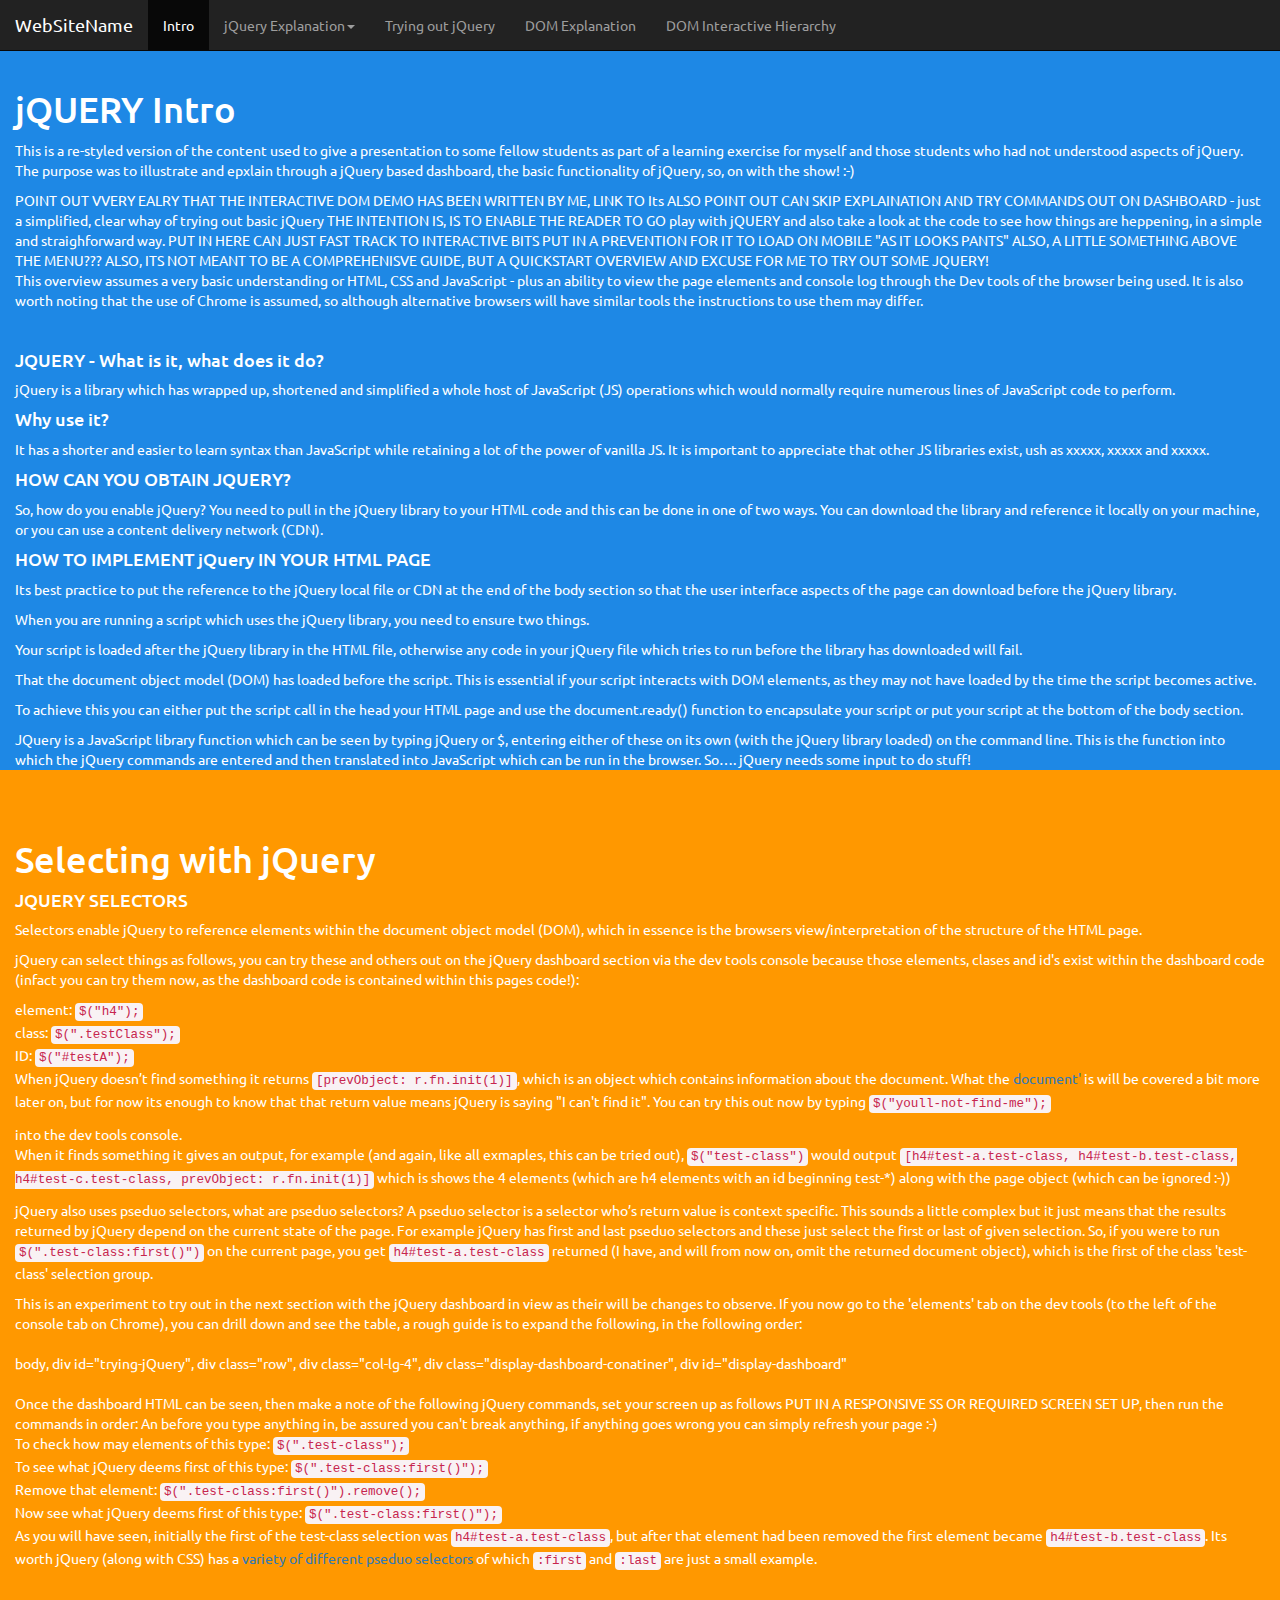
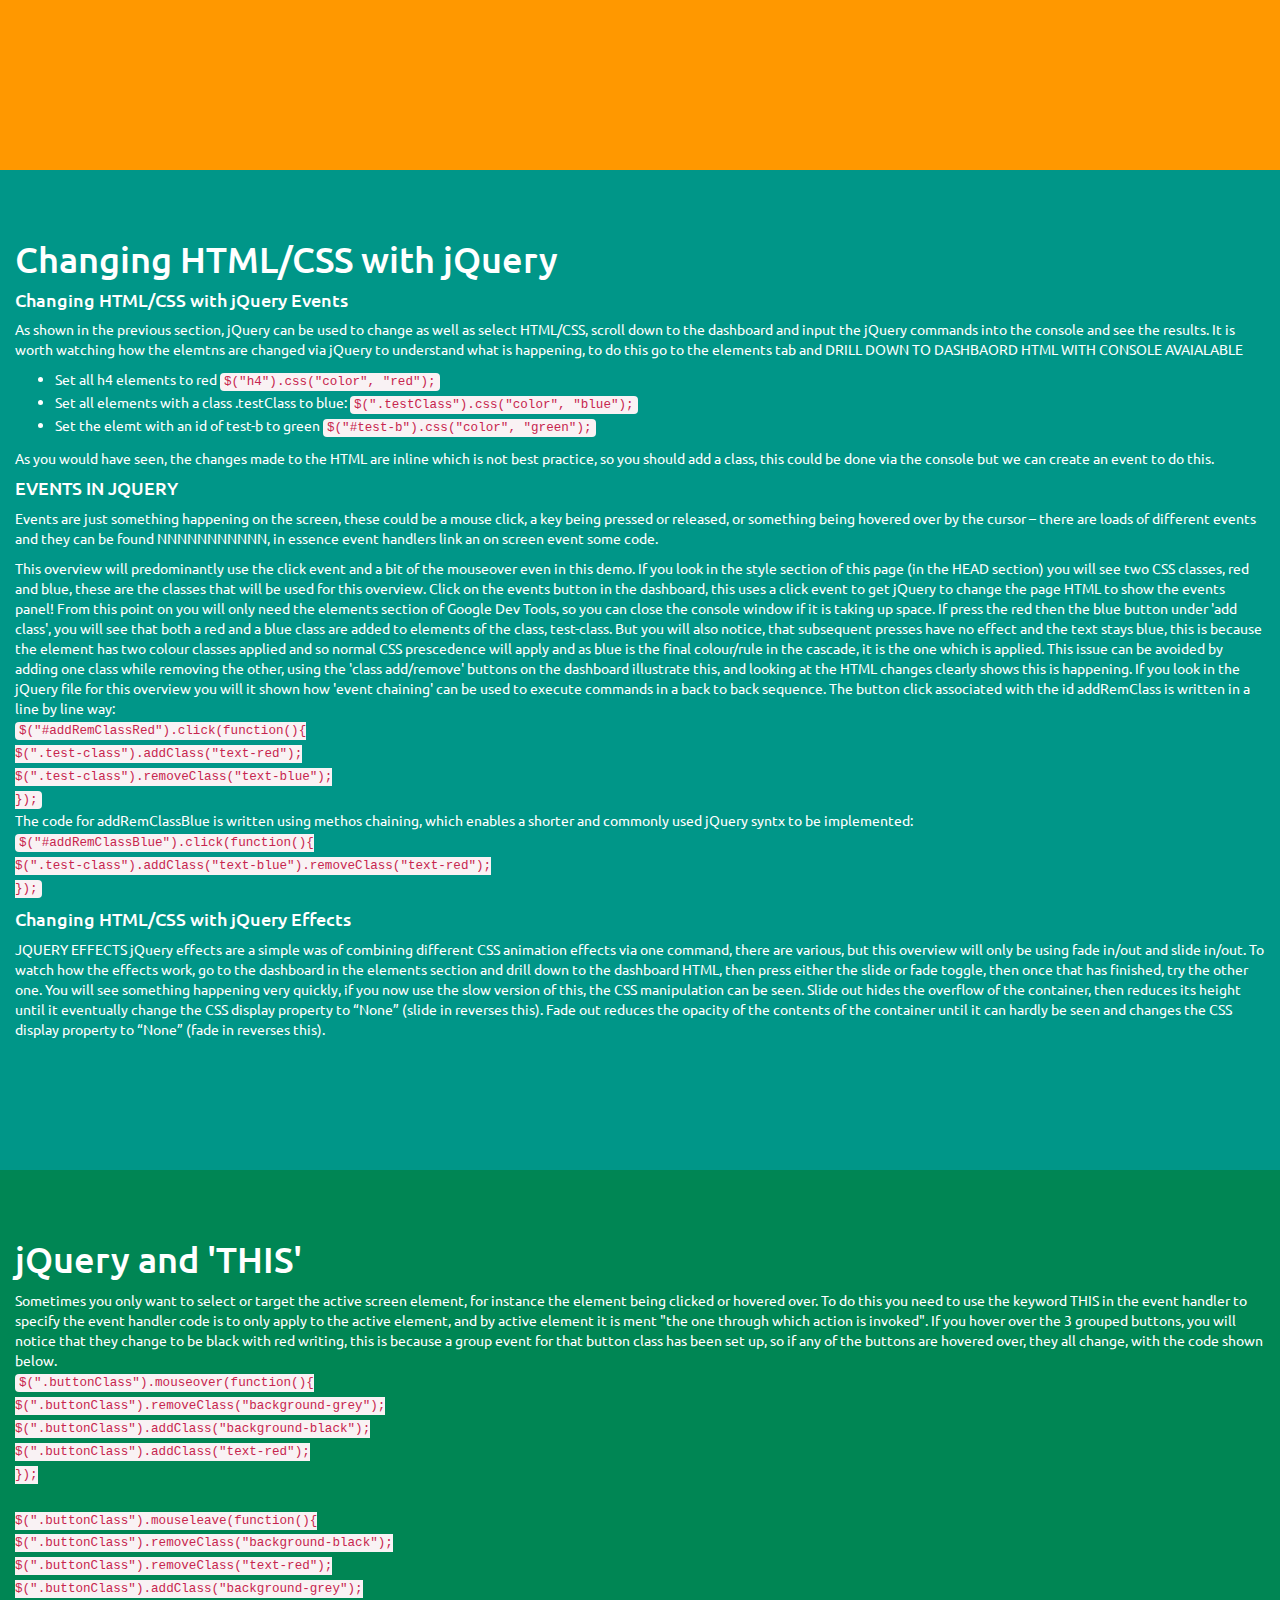
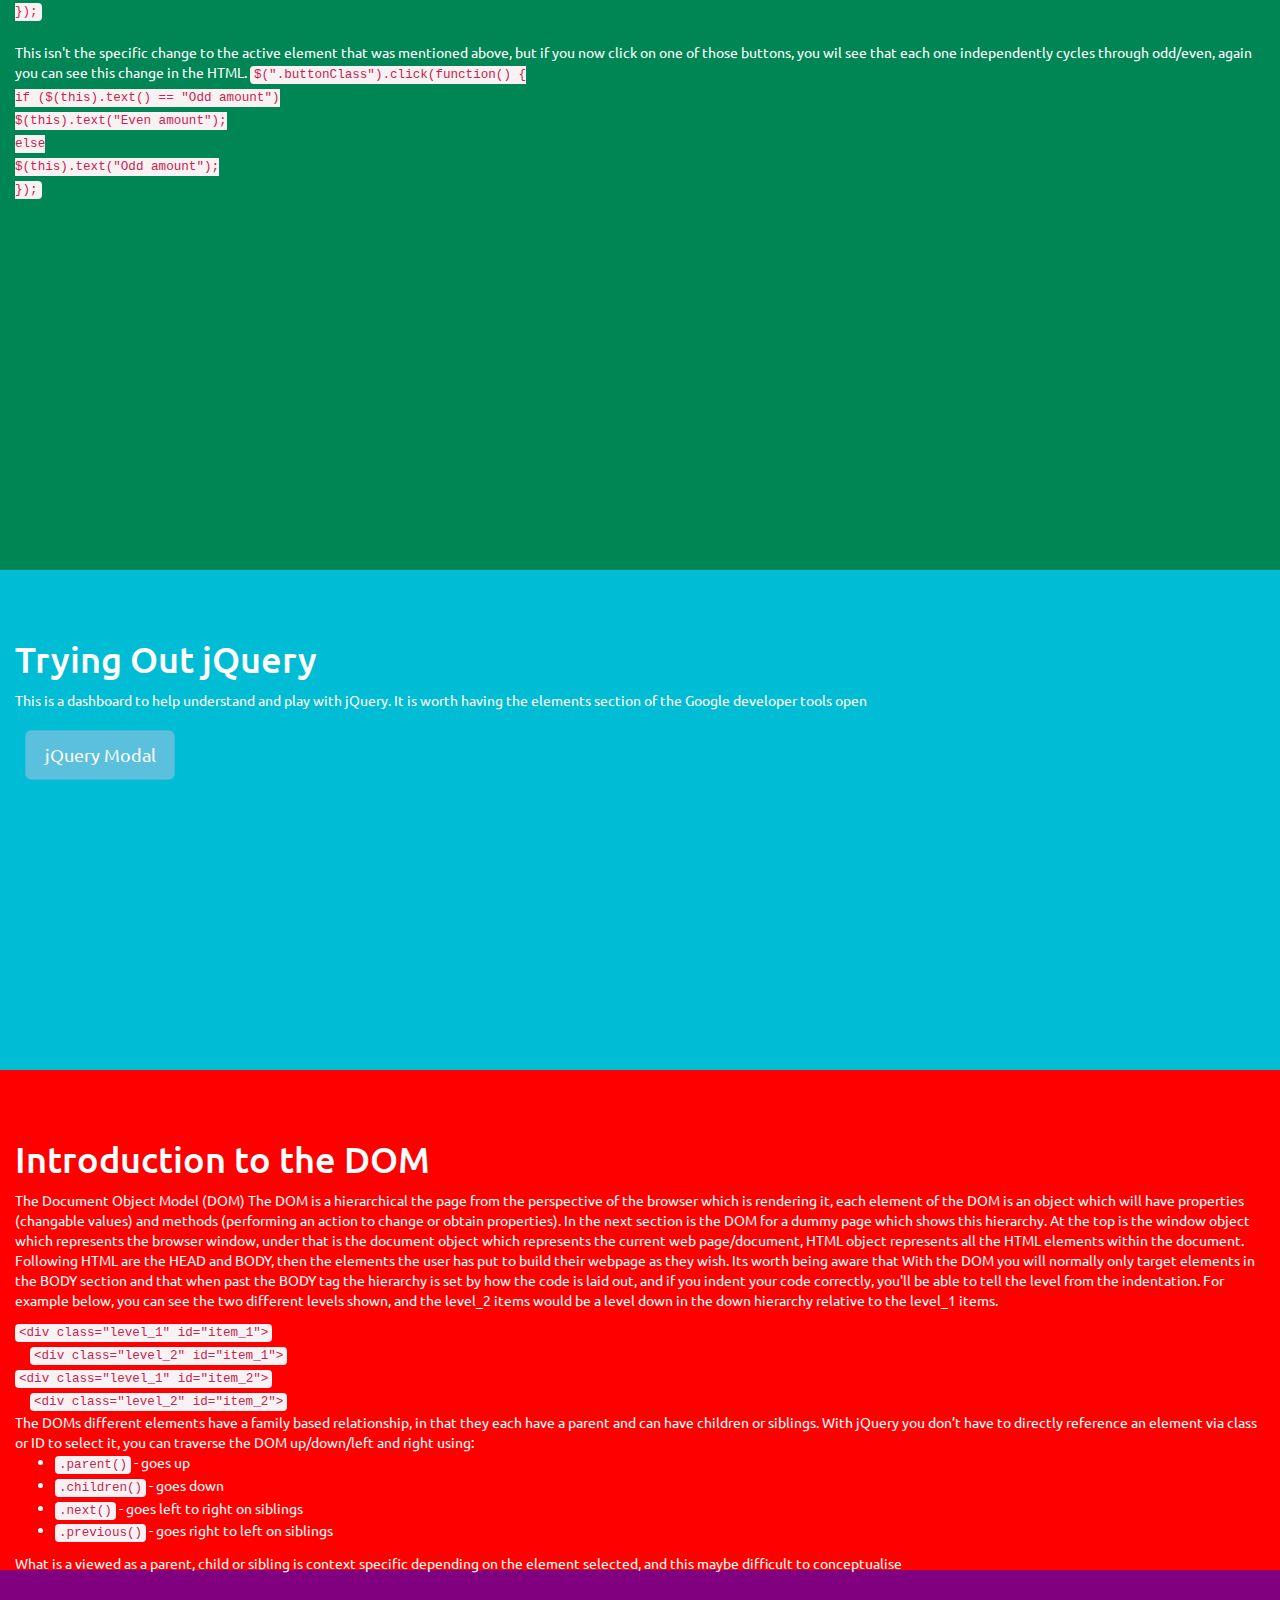
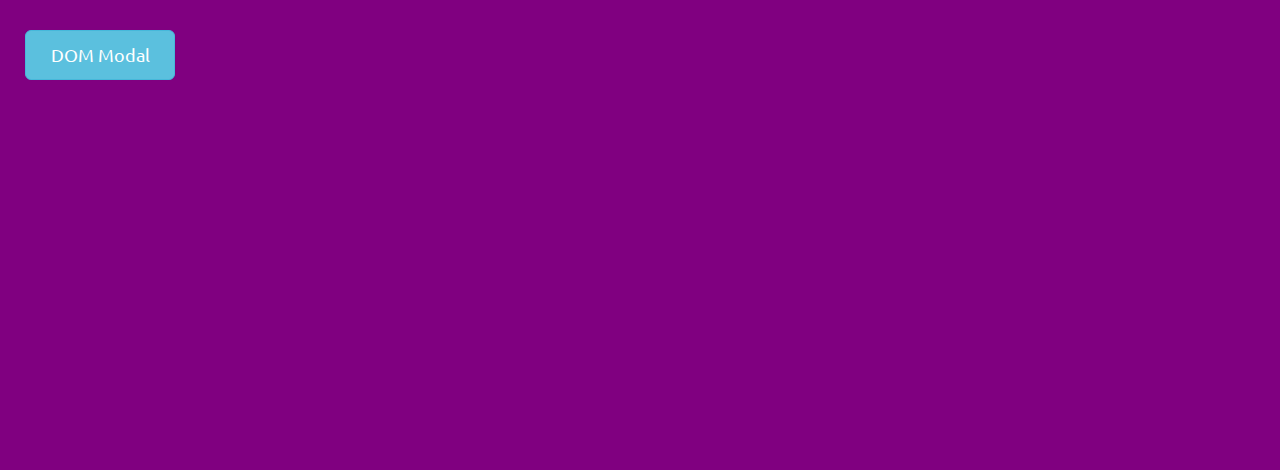
==== jQuery_Overview.html @ 40bb0d5d "first commit" ====
<!DOCTYPE html>
<html lang="en">

<head>
    <title>jQuery Intro</title>
    <meta charset="utf-8">
    <meta name="viewport" content="width=device-width, initial-scale=1">
    <link rel="stylesheet" href="https://maxcdn.bootstrapcdn.com/bootstrap/3.3.7/css/bootstrap.min.css">
    <script src="https://ajax.googleapis.com/ajax/libs/jquery/3.2.1/jquery.min.js"></script>
    <script src="https://maxcdn.bootstrapcdn.com/bootstrap/3.3.7/js/bootstrap.min.js"></script>
    <link href="https://fonts.googleapis.com/css?family=Ubuntu" rel="stylesheet">
    <link rel='stylesheet' type='text/css' href="css/myCSS.css">
    <style>
    body {
        position: relative;
        font-family: 'Ubuntu', sans-serif;
    }



    #intro-jQuery {
        padding-top: 50px;
        height: 750px;
        color: #fff;
        background-color: #1E88E5;
    }

    #using-jQuery {
        padding-top: 50px;
        height: 1500px;
        color: #fff;
        background-color: #673ab7;
    }

    #selecting-jQuery {
        padding-top: 50px;
        height: 1000px;
        color: #fff;
        background-color: #ff9800;
    }

    #changing-jQuery {
        padding-top: 50px;
        height: 1000px;
        color: #fff;
        background-color: #009688;
    }


    #this-jQuery {
        padding-top: 50px;
        height: 1000px;
        color: #fff;
        background-color: #008654;
    }

    #trying-jQuery {
        padding-top: 50px;
        height: 500px;
        color: #fff;
        background-color: #00bcd4;
    }


    #intro-DOM {
        padding-top: 50px;
        height: 500px;
        color: #fff;
        background-color: red;
    }


    #trying-DOM {
        padding-top: 50px;
        height: 500px;
        color: #fff;
        background-color: purple;
    }

    .text-red {
        color: rgb(255, 0, 0);
    }

    .text-blue {
        color: rgb(24, 30, 231);
    }
    </style>
</head>
/* THE HEIGHT SIZES NEED TO BE MADE RESPONSIVE FOR IT TO BE USEABLE ON MOBILE */ /* Just put in a decent value for each screen size and get it to load with that value */

<body data-spy="scroll" data-target=".navbar" data-offset="50">
    <nav class="navbar navbar-inverse navbar-fixed-top">
        <div class="container-fluid">
            <div class="navbar-header">
                <button type="button" class="navbar-toggle" data-toggle="collapse" data-target="#myNavbar">
                    <span class="icon-bar"></span>
                    <span class="icon-bar"></span>
                    <span class="icon-bar"></span>
                </button>
                <a class="navbar-brand" href="#">WebSiteName</a>
            </div>
            <div>
                <div class="collapse navbar-collapse" id="myNavbar">
                    <ul class="nav navbar-nav">
                        <li><a href="#intro-jQuery">Intro</a></li>
                        <li class="dropdown"><a class="dropdown-toggle" data-toggle="dropdown" href="#">jQuery Explanation<span class="caret"></span></a>
                            <ul class="dropdown-menu">
                                <li><a href="#selecting-jQuery">Selecting with jQuery</a></li>
                                <li><a href="#changing-jQuery">Changing HTML/CSS with jQuery</a></li>
                                <li><a href="#this-jQuery">jQuery and THIS</a></li>
                            </ul>
                            <li><a href="#trying-jQuery">Trying out jQuery</a></li>
                            <li><a href="#intro-DOM">DOM Explanation</a></li>
                            <li><a href="#trying-DOM">DOM Interactive Hierarchy</a></li>
                        </li>
                    </ul>
                </div>
            </div>
        </div>
    </nav>
    <div id="intro-jQuery" class="container-fluid">
        <h1>jQUERY Intro</h1>
        <p>This is a re-styled version of the content used to give a presentation to some fellow students as part of a learning exercise for myself and those students who had not understood aspects of jQuery. The purpose was to illustrate and epxlain through a jQuery based dashboard, the basic functionality of jQuery, so, on with the show! :-)</p>
        POINT OUT VVERY EALRY THAT THE INTERACTIVE DOM DEMO HAS BEEN WRITTEN BY ME, LINK TO Its ALSO POINT OUT CAN SKIP EXPLAINATION AND TRY COMMANDS OUT ON DASHBOARD - just a simplified, clear whay of trying out basic jQuery THE INTENTION IS, IS TO ENABLE THE READER TO GO play with jQUERY and also take a look at the code to see how things are heppening, in a simple and straighforward way. PUT IN HERE CAN JUST FAST TRACK TO INTERACTIVE BITS PUT IN A PREVENTION FOR IT TO LOAD ON MOBILE "AS IT LOOKS PANTS" ALSO, A LITTLE SOMETHING ABOVE THE MENU??? ALSO, ITS NOT MEANT TO BE A COMPREHENISVE GUIDE, BUT A QUICKSTART OVERVIEW AND EXCUSE FOR ME TO TRY OUT SOME JQUERY!
        <p>This overview assumes a very basic understanding or HTML, CSS and JavaScript - plus an ability to view the page elements and console log through the Dev tools of the browser being used. It is also worth noting that the use of Chrome is assumed, so although alternative browsers will have similar tools the instructions to use them may differ.</p>
        <br>
        <h4>JQUERY - What is it, what does it do?</h4>
        <p>jQuery is a library which has wrapped up, shortened and simplified a whole host of JavaScript (JS) operations which would normally require numerous lines of JavaScript code to perform.</p>
        <h4>Why use it?</h4>
        <p>It has a shorter and easier to learn syntax than JavaScript while retaining a lot of the power of vanilla JS. It is important to appreciate that other JS libraries exist, ush as xxxxx, xxxxx and xxxxx.</p>
        <h4>HOW CAN YOU OBTAIN JQUERY?</h4>
        <p>So, how do you enable jQuery? You need to pull in the jQuery library to your HTML code and this can be done in one of two ways. You can download the library and reference it locally on your machine, or you can use a content delivery network (CDN).</p>
        <h4>HOW TO IMPLEMENT jQuery IN YOUR HTML PAGE</h4>
        <p>Its best practice to put the reference to the jQuery local file or CDN at the end of the body section so that the user interface aspects of the page can download before the jQuery library.</p>
        <p>When you are running a script which uses the jQuery library, you need to ensure two things.</p>
        <p>Your script is loaded after the jQuery library in the HTML file, otherwise any code in your jQuery file which tries to run before the library has downloaded will fail.</p>
        <p>That the document object model (DOM) has loaded before the script. This is essential if your script interacts with DOM elements, as they may not have loaded by the time the script becomes active.</p>
        <p>To achieve this you can either put the script call in the head your HTML page and use the document.ready() function to encapsulate your script or put your script at the bottom of the body section.</p>
        <p>JQuery is a JavaScript library function which can be seen by typing jQuery or $, entering either of these on its own (with the jQuery library loaded) on the command line. This is the function into which the jQuery commands are entered and then translated into JavaScript which can be run in the browser. So…. jQuery needs some input to do stuff! </p>
    </div>
    <div id="selecting-jQuery" class="container-fluid">
        <h1>Selecting with jQuery</h1>
        <h4>JQUERY SELECTORS</h4>
        <p>Selectors enable jQuery to reference elements within the document object model (DOM), which in essence is the browsers view/interpretation of the structure of the HTML page.</p>
        <p>jQuery can select things as follows, you can try these and others out on the jQuery dashboard section via the dev tools console because those elements, clases and id's exist within the dashboard code (infact you can try them now, as the dashboard code is contained within this pages code!):</p>
        element: <code> $("h4");</code>
        <br> class: <code> $(".testClass"); </code>
        <br> ID: <code> $("#testA");</code>
        <p>When jQuery doesn’t find something it returns <code>[prevObject: r.fn.init(1)]</code>, which is an object which contains information about the document. What the <a href="https://www.w3schools.com/jsref/dom_obj_document.asp">document'</a> is will be covered a bit more later on, but for now its enough to know that that return value means jQuery is saying "I can't find it". You can try this out now by typing <code>$("youll-not-find-me");</code></p> into the dev tools console.
        <p>When it finds something it gives an output, for example (and again, like all exmaples, this can be tried out), <code>$("test-class")</code> would output <code>[h4#test-a.test-class, h4#test-b.test-class, h4#test-c.test-class, prevObject: r.fn.init(1)]</code> which is shows the 4 elements (which are h4 elements with an id beginning test-*) along with the page object (which can be ignored :-)) </p>
        <p>jQuery also uses pseduo selectors, what are pseduo selectors? A pseduo selector is a selector who’s return value is context specific. This sounds a little complex but it just means that the results returned by jQuery depend on the current state of the page. For example jQuery has first and last pseduo selectors and these just select the first or last of given selection. So, if you were to run <code>$(".test-class:first()")</code> on the current page, you get <code>h4#test-a.test-class</code> returned (I have, and will from now on, omit the returned document object), which is the first of the class 'test-class' selection group.</p>
        <p> This is an experiment to try out in the next section with the jQuery dashboard in view as their will be changes to observe. If you now go to the 'elements' tab on the dev tools (to the left of the console tab on Chrome), you can drill down and see the table, a rough guide is to expand the following, in the following order:
            <br>
            <br> body, div id="trying-jQuery", div class="row", div class="col-lg-4", div class="display-dashboard-conatiner", div id="display-dashboard"
            <br>
            <br> Once the dashboard HTML can be seen, then make a note of the following jQuery commands, set your screen up as follows PUT IN A RESPONSIVE SS OR REQUIRED SCREEN SET UP, then run the commands in order: An before you type anything in, be assured you can't break anything, if anything goes wrong you can simply refresh your page :-)
            <br> To check how may elements of this type: <code> $(".test-class");</code>
            <br> To see what jQuery deems first of this type: <code> $(".test-class:first()");</code>
            <br> Remove that element: <code> $(".test-class:first()").remove();</code>
            <br> Now see what jQuery deems first of this type: <code> $(".test-class:first()");</code>
            <br> As you will have seen, initially the first of the test-class selection was <code>h4#test-a.test-class</code>, but after that element had been removed the first element became <code>h4#test-b.test-class</code>. Its worth jQuery (along with CSS) has a <a href="https://css-tricks.com/pseudo-class-selectors/" target="_blank">variety of different pseduo selectors</a> of which <code>:first</code> and <code>:last</code> are just a small example.
        </p>
    </div>
    <div id="changing-jQuery" class="container-fluid">
        <h1>Changing HTML/CSS with jQuery</h1>
        <h4>Changing HTML/CSS with jQuery Events</h4>
        <p>As shown in the previous section, jQuery can be used to change as well as select HTML/CSS, scroll down to the dashboard and input the jQuery commands into the console and see the results. It is worth watching how the elemtns are changed via jQuery to understand what is happening, to do this go to the elements tab and DRILL DOWN TO DASHBAORD HTML WITH CONSOLE AVAIALABLE
            <br>
            <ul>
                <li>Set all h4 elements to red <code>$("h4").css("color", "red");</code></li>
                <li>Set all elements with a class .testClass to blue: <code>$(".testClass").css("color", "blue");</code></li>
                <li>Set the elemt with an id of test-b to green <code>$("#test-b").css("color", "green"); </code></li>
            </ul>
            <p>As you would have seen, the changes made to the HTML are inline which is not best practice, so you should add a class, this could be done via the console but we can create an event to do this.</p>
            <h4>EVENTS IN JQUERY</h4>
            <P>Events are just something happening on the screen, these could be a mouse click, a key being pressed or released, or something being hovered over by the cursor – there are loads of different events and they can be found NNNNNNNNNNN, in essence event handlers link an on screen event some code.</P>
            <p>This overview will predominantly use the click event and a bit of the mouseover even in this demo. If you look in the style section of this page (in the HEAD section) you will see two CSS classes, red and blue, these are the classes that will be used for this overview. Click on the events button in the dashboard, this uses a click event to get jQuery to change the page HTML to show the events panel! From this point on you will only need the elements section of Google Dev Tools, so you can close the console window if it is taking up space. If press the red then the blue button under 'add class', you will see that both a red and a blue class are added to elements of the class, test-class. But you will also notice, that subsequent presses have no effect and the text stays blue, this is because the element has two colour classes applied and so normal CSS prescedence will apply and as blue is the final colour/rule in the cascade, it is the one which is applied. This issue can be avoided by adding one class while removing the other, using the 'class add/remove' buttons on the dashboard illustrate this, and looking at the HTML changes clearly shows this is happening. If you look in the jQuery file for this overview you will it shown how 'event chaining' can be used to execute commands in a back to back sequence. The button click associated with the id addRemClass is written in a line by line way:
                <br>
                <code>$("#addRemClassRed").click(function(){<br>
     $(".test-class").addClass("text-red");<br>
     $(".test-class").removeClass("text-blue");<br>
  });</code>
                <br> The code for addRemClassBlue is written using methos chaining, which enables a shorter and commonly used jQuery syntx to be implemented:
                <br>
                <code>$("#addRemClassBlue").click(function(){<br>
     $(".test-class").addClass("text-blue").removeClass("text-red");<br>
  });</code>
                <br>
            </p>
            <h4>Changing HTML/CSS with jQuery Effects</h4>
            <p>JQUERY EFFECTS jQuery effects are a simple was of combining different CSS animation effects via one command, there are various, but this overview will only be using fade in/out and slide in/out. To watch how the effects work, go to the dashboard in the elements section and drill down to the dashboard HTML, then press either the slide or fade toggle, then once that has finished, try the other one. You will see something happening very quickly, if you now use the slow version of this, the CSS manipulation can be seen. Slide out hides the overflow of the container, then reduces its height until it eventually change the CSS display property to “None” (slide in reverses this). Fade out reduces the opacity of the contents of the container until it can hardly be seen and changes the CSS display property to “None” (fade in reverses this). </p>
    </div>
    <div id="this-jQuery" class="container-fluid">
        <h1>jQuery and 'THIS'</h1> Sometimes you only want to select or target the active screen element, for instance the element being clicked or hovered over. To do this you need to use the keyword THIS in the event handler to specify the event handler code is to only apply to the active element, and by active element it is ment "the one through which action is invoked". If you hover over the 3 grouped buttons, you will notice that they change to be black with red writing, this is because a group event for that button class has been set up, so if any of the buttons are hovered over, they all change, with the code shown below.
        <br>
        <code>  $(".buttonClass").mouseover(function(){<br>
    $(".buttonClass").removeClass("background-grey");<br>
    $(".buttonClass").addClass("background-black");<br>
    $(".buttonClass").addClass("text-red"); <br>
  });<br>
<br>
  $(".buttonClass").mouseleave(function(){<br>
    $(".buttonClass").removeClass("background-black");<br>
    $(".buttonClass").removeClass("text-red");<br>
    $(".buttonClass").addClass("background-grey");<br>
  });<br>
</code>
        <br> This isn't the specific change to the active element that was mentioned above, but if you now click on one of those buttons, you wil see that each one independently cycles through odd/even, again you can see this change in the HTML.
        <code> $(".buttonClass").click(function() { <br>
    if ($(this).text() == "Odd amount")<br>
        $(this).text("Even amount");<br>
      else<br>
      $(this).text("Odd amount");<br>
  });</code>
        <br>
    </div>
    <div id="trying-jQuery" class="container-fluid">
        <h1>Trying Out jQuery</h1>
        <p>This is a dashboard to help understand and play with jQuery. It is worth having the elements section of the Google developer tools open </p>
        <!-- Trigger the modal with a button -->
        <button type="button" class="btn btn-info btn-lg" data-toggle="modal" data-target="#jQuery-modal">jQuery Modal</button>
        <!-- Modal -->
        <div id="jQuery-modal" class="modal fade" role="dialog">
            <div class="modal-dialog">
                <!-- Modal content-->
                <div class="modal-content">
                    <div class="modal-header">
                        <button type="button-sm" class="close" data-dismiss="modal">CLOSE</button>
                        <h2 class="modal-title .text-center">jQuery Dashboard</h2>
                    </div>
                    <div class="modal-body">
                        <div>
                            <div class="display-dashboard-container .text-center">
                                <h1>CSS Manipulation</h1>
                                <div id="display-dashboard">
                                    <h4 id="test-a" class="test-class"> I'm ID #test-a the Class test-class</h4>
                                    <h4 id="test-b" class="test-class"> I'm ID #test-b the Class test-class</h4>
                                    <h4 id="test-c" class="test-class"> I'm ID #test-c the Class test-class</h4>
                                    <h4 id="test-d" class="non-test-class"> I'm ID #test-d in Class non-test-class</h4>
                                </div>
                            </div>
                            <div class="events-dashboard-container hideEvents">
                                <h1>Event Based CSS Manipulation</h1>
                                <div class="event-panal">
                                    <p>Class Add:</p>
                                    <button id="addClassRed" class="small-button" type="button">Red</button>
                                    <button id="addClassBlue" class="small-button" type="button">Blue</button>
                                    <p>Class Add/Remove:</p>
                                    <button id="addRemClassRed" class="small-button" type="button">Red</button>
                                    <button id="addRemClassBlue" class="small-button" type="button">Blue</button>
                                </div>
                                <div class="event-panal">
                                    <p>Slide/Fade Toggles:</p>
                                    <button id="slideToggleButton" class="small-button">Slide</button>
                                    <button id="fadeToggleButton" class="small-button">Fade</button>
                                    <p>Slide/Fade Toggles SLOW:</p>
                                    <button id="slideToggleButtonSS" class="small-button">Slide</button>
                                    <button id="fadeToggleButtonSS" class="small-button">Fade</button>
                                </div>
                                <div class="event-panal">
                                    <button class="buttonClass" type="button">Button 1</button>
                                    <button class="buttonClass" type="button">Button 2</button>
                                    <button class="buttonClass" type="button">Button 3</button>
                                </div>
                            </div>
                        </div>
                    </div>
                </div>
                <div class="modal-footer">
                    <button type="button" class="btn btn-default" data-dismiss="modal">Close</button>
                </div>
            </div>
        </div>
    </div>
    <div id="intro-DOM" class="container-fluid">
        <h1>Introduction to the DOM</h1>
        <p>The Document Object Model (DOM) The DOM is a hierarchical the page from the perspective of the browser which is rendering it, each element of the DOM is an object which will have properties (changable values) and methods (performing an action to change or obtain properties). In the next section is the DOM for a dummy page which shows this hierarchy. At the top is the window object which represents the browser window, under that is the document object which represents the current web page/document, HTML object represents all the HTML elements within the document. Following HTML are the HEAD and BODY, then the elements the user has put to build their webpage as they wish. Its worth being aware that With the DOM you will normally only target elements in the BODY section and that when past the BODY tag the hierarchy is set by how the code is laid out, and if you indent your code correctly, you'll be able to tell the level from the indentation. For example below, you can see the two different levels shown, and the level_2 items would be a level down in the down hierarchy relative to the level_1 items.</p>
        <code>&ltdiv class="level_1" id="item_1"&gt</code>
        <br> &nbsp&nbsp&nbsp&nbsp
        <code>&ltdiv class="level_2" id="item_1"&gt</code>
        <br>
        <code>&ltdiv class="level_1" id="item_2"&gt</code>
        <br> &nbsp&nbsp&nbsp&nbsp
        <code>&ltdiv class="level_2" id="item_2"&gt</code>
        <br> The DOMs different elements have a family based relationship, in that they each have a parent and can have children or siblings. With jQuery you don’t have to directly reference an element via class or ID to select it, you can traverse the DOM up/down/left and right using:
        <br>
        <ul>
            <li><code>.parent()</code> - goes up</li>
            <li><code>.children()</code> - goes down</li>
            <li><code>.next()</code> - goes left to right on siblings</li>
            <li><code>.previous()</code> - goes right to left on siblings</li>
        </ul>
        What is a viewed as a parent, child or sibling is context specific depending on the element selected, and this maybe difficult to conceptualise
    </div>
    <div id="trying-DOM" class="container-fluid">
        <!-- Trigger the modal with a button -->
        <button type="button" class="btn btn-info btn-lg" data-toggle="modal" data-target="#dom-modal">DOM Modal</button>
        <!-- Modal -->
        <div id="dom-modal" class="modal fade" role="dialog">
            <div class="modal-dialog">
                <!-- Modal content-->
                <div class="modal-content">
                    <div class="modal-header">
                        <button type="button-sm" class="close" data-dismiss="modal">CLOSE(X)</button>
                        <h2 class="modal-title .text-center">Introduction to the DOM</h2>
                    </div>
                    <div class="modal-body">
                        <p> What is a viewed as a parent, child or sibling when nagivating the DOM is context specific depending on the element selected.To illustrate this an interactive diagram of a ficticious webpage has been created using jQuery! Click on any element (with the exception of Window, as it has no parent) and the diagram will show the active elements, parent, sibling and direct children.
                        </p>
                        <div class="dom-dashboard hideDOMNav">
                            <div class="dom-container">
                                <svg height="330" width="700">
                                    <!-- First vertical -->
                                    <line x1="320" x2="320" y1="10" y2="125" style="stroke:gray;stroke-width:2" />
                                    <!-- First Row Horizontal Line and Drop Downs -->
                                    <line x1="95" x2="485" y1="125" y2="125" style="stroke:gray;stroke-width:2" />
                                    <line x1="95" x2="95" y1="125" y2="200" style="stroke:gray;stroke-width:2" />
                                    <line x1="485" x2="485" y1="125" y2="210" style="stroke:gray;stroke-width:2" />                                    

                                    <!-- Second Row First Horizontal Line and Drop Downs -->
                                    <line x1="15" x2="180" y1="170" y2="170" style="stroke:gray;stroke-width:2" />                                    
                                    <line x1="15" x2="15" y1="170" y2="180" style="stroke:gray;stroke-width:2" />
                                    <line x1="180" x2="180" y1="170" y2="180" style="stroke:gray;stroke-width:2" />

                                    <!-- Second Row Second Horizontal Line and Drop Downs -->
                                    <line x1="330" x2="610" y1="170" y2="170" style="stroke:gray;stroke-width:2" />                                    
                                    <line x1="330" x2="330" y1="170" y2="210" style="stroke:gray;stroke-width:2" />
                                    <line x1="610" x2="610" y1="170" y2="180" style="stroke:gray;stroke-width:2" />

                                    <!-- Third Row First Horizontal Line and Drop Downs -->
                                    <line x1="285" x2="380" y1="210" y2="210" style="stroke:gray;stroke-width:2" />                                    
                                    <line x1="285" x2="285" y1="210" y2="255" style="stroke:gray;stroke-width:2" />
                                    <line x1="380" x2="380" y1="210" y2="220" style="stroke:gray;stroke-width:2" />

                                    <!-- Third Row Second Horizontal Line and Drop Downs -->
                                    <line x1="440" x2="530" y1="210" y2="210" style="stroke:gray;stroke-width:2" />                                    
                                    <line x1="440" x2="440" y1="210" y2="220" style="stroke:gray;stroke-width:2" />
                                    <line x1="530" x2="530" y1="210" y2="220" style="stroke:gray;stroke-width:2" />

                                    <!-- Forth Row First Horizontal Line and Drop Downs -->
                                    <line x1="240" x2="330" y1="255" y2="255" style="stroke:gray;stroke-width:2" />                                    
                                    <line x1="240" x2="240" y1="255" y2="265" style="stroke:gray;stroke-width:2" />
                                    <line x1="330" x2="330" y1="255" y2="265" style="stroke:gray;stroke-width:2" />

                                </svg>
                                <div id="keyPanel">
                                    <p class="key"> KEY:</p>
                                    <div>
                                        <p class="key" id="activeElement">Selected Element</p>
                                        <p class="key" id="childElement">Direct Children</p>
                                    </div>
                                    <div>
                                        <p class="key" id="parentElement">Parent</p>
                                        <p class="key" id="siblingElement">Sibling</p>
                                    </div>
                                </div>
                                <div class="domHighlightWin restDOM" id="window-tag">Window (Top Level)
                                    <div class="domHighlight restDOM" id="document-tag">Document
                                        <div class="domHighlight restDOM" id="html-tag">HTML
                                            <div class="domHighlight restDOM" id="head-tag">HEAD
                                                <div class="domHighlight restDOM" id="meta-tag">Meta</div>
                                                <div class="domHighlight restDOM" id="css-link1-tag">CSS#1</div>
                                                <div class="domHighlight restDOM" id="css-link2-tag">CSS#2</div>
                                            </div>
                                            <div class="domHighlight restDOM" id="body-tag">BODY
                                                <div class="domHighlight restDOM" id="div1-tag">Div#1
                                                    <div class="domHighlight restDOM" id="div1_1-tag">Div#1.1
                                                        <div class="domHighlight restDOM" id="div1_1-h1-tag">&#60;H1&#62;</div>
                                                        <div class="domHighlight restDOM" id="div1_1-p-tag">&#60;P&#62;</div>
                                                    </div>
                                                    <div class="domHighlight restDOM" id="div1-img-tag">&#60;IMG&#62;
                                                    </div>
                                                </div>
                                                <div class="domHighlight restDOM" id="div2-tag">Div#2
                                                    <div class="domHighlight restDOM" id="div2-h1-tag">&#60;H1&#62;
                                                    </div>
                                                    <div class="domHighlight restDOM" id="div2-img-tag">&#60;IMG&#62;
                                                    </div>
                                                </div>
                                                <div class="domHighlight restDOM" id="body-script-link-tag">Script#1</div>
                                            </div>
                                        </div>
                                    </div>
                                </div>
                            </div>
                        </div>
                    </div>
                </div>
            </div>
        </div>
        <!-- Include jQuery library -->
        <script src="lib/jQuery/jQuery-3.2.1.js"></script>
        <!-- Include my jQuery! -->
        <script type="text/javascript" src="js/myExample.js"></script>
        <script type="text/javascript" src="js/myCustom.js"></script>
</body>

</html>
---- css/myCSS.css ----
/***************************************/
	/* Some hack up, never to be seen CSS! */
	/***************************************/

  		#jQuery-modal .modal-dialog {
    		width: 700px;
    		color: black;
  		}

  		#dom-modal .modal-dialog {
    		width: 700px;
    		height: 350px;
    		color: black;
  		}

		#test{
			margin-top: 20px;
		}

		button{
			border-radius: 5px;
			height: 50px;
			margin: 10px;
			padding: 10px;
			width: 150px;

		}

		#text-box{
			height: 100px;
		}


		button.small-button{
			border-radius: 5px;
			height: 30px;
			margin: 5px;
			padding: 5px;
			width: 70px;

		}

		.display-dashboard-container{
			border: 2px solid black;
			padding: 10px;
			margin: 5px;
			display: inline-block;
		    vertical-align: text-top;
		    text-align: center;
		}
		
		.event-panal{
			box-sizing: border-box;
			border: 2px solid black;
			padding: 10px;
			margin: 5px;
			display: inline-block;
		    vertical-align: text-top;
		    width: 200px;
		}


		.events-dashboard-container{
			border: 2px solid black;
			padding: 10px;
			margin: 5px;
			display: inline-block;
		    vertical-align: text-top;
		    text-align: center;		
		}


		.dom-dashboard{
			padding: 10px;
			margin: 5px;
		    text-align: center;	
		    width: 660px;
		}

		#hideEvents{
			height: 35px;
			width: 80px;			
			left: 525px;
			top: 15px;

		}

		#hideDOMNav{
			height: 35px;
			width: 80px;			
			left: 525px;
			top: 55px;

		}


		.background-black{
			background-color: rgb(0, 0, 0);
		}

		.background-grey{
			background-color: rgb(204, 204, 204);
		}




		.domHighlight{
			display: inline-block;
			background-color: black;
			color: white;
			border-radius: 5px;
			padding: 3px;
			margin-left: 5px;
		}

		.domHighlightWin{
			display: inline-block;
			background-color: black;
			color: white;
			border-radius: 5px;
			padding: 3px;
			margin-left: 5px;	
		}

		.dom-container{
			height: 325px;
		}

		#window-tag{
			position: absolute;
			top: 9em;
			left: 20em;
		}

		#document-tag{
			position: absolute;
			left: 2em;
			top: 2.75em;
		}

		#html-tag{
			position: absolute;
			left: 0.5em;
			top: 2.75em;
		}

		#head-tag{
			position: absolute;
			left: -16.5em;
			top: 3.25em;
		}

		#meta-tag{
			position: absolute;
			left: -6em;
			top: 3em;
		}
		
		#css-link1-tag{
			position: absolute;
			left: -0.6em;
			top: 3em;
		}

		#css-link2-tag{
			position: absolute;
			left: 5.5em;
			top: 3em;
		}

		#body-tag{
			position: absolute;
			left: 11.5em;
			top: 3.25em;
		}

		#div1-tag{
			position: absolute;
			left: -11.5em;
			top: 3em;
		}

		#div1_1-tag{
			position: absolute;
			left: -4em;
			top: 3em;
		}

		#div1_1-h1-tag{
			position: absolute;
			left: -3em;
			top: 3em;
		}

		#div1_1-p-tag{
			position: absolute;
			left: 3.5em;
			top: 3em;
		}


		#div1-img-tag{
			position: absolute;
			left: 3em;
			top: 3em;
		}


		#div2-tag{
			position: absolute;
			left: -0.25em;
			top: 3em;
		}

		#div2-h1-tag{
			position: absolute;
			left: -3.5em;
			top: 3em;
		}

		#div2-img-tag{
			position: absolute;
			left: 2.5em;
			top: 3em;
		}


		#body-script-link-tag{
			position: absolute;
			left: 8em;
			top: 3em;
		}


	
	#activeElement{
		background-color: red;
		color: white;
		border-radius: 5px;
		padding: 3px;
		margin: 3px 3px 3px 3px;	
		/* t r b l */
	}

	#childElement{
		background-color: blue;
		color: white;
		border-radius: 5px;
		padding: 3px;
		margin: 0px 3px 3px 0px;	
	}

	#parentElement{
		background-color: green;
		color: white;
		border-radius: 5px;
		padding: 3px;
		margin: 0px 3px 5px 3px;
	}


	#siblingElement{
		background-color:orange;
		color: white;
		border-radius: 5px;
		padding: 3px;
		margin: 0px 3px 5px 0px;
	}

	.key{
		margin: 0;
		width: 60px;
		font-size: 0.75em;
		font-weight: bold;
		display: inline-block;
	}

	#keyPanel{
		position: relative;
		left: 18em;
		top: -24em;
		border: 2px black solid;
		display: inline-block;
		padding: 5px;
		border-radius: 5px;		
	}

	#domNavPanelCont{
		border: 2px black solid;
		background-color: white;
	}
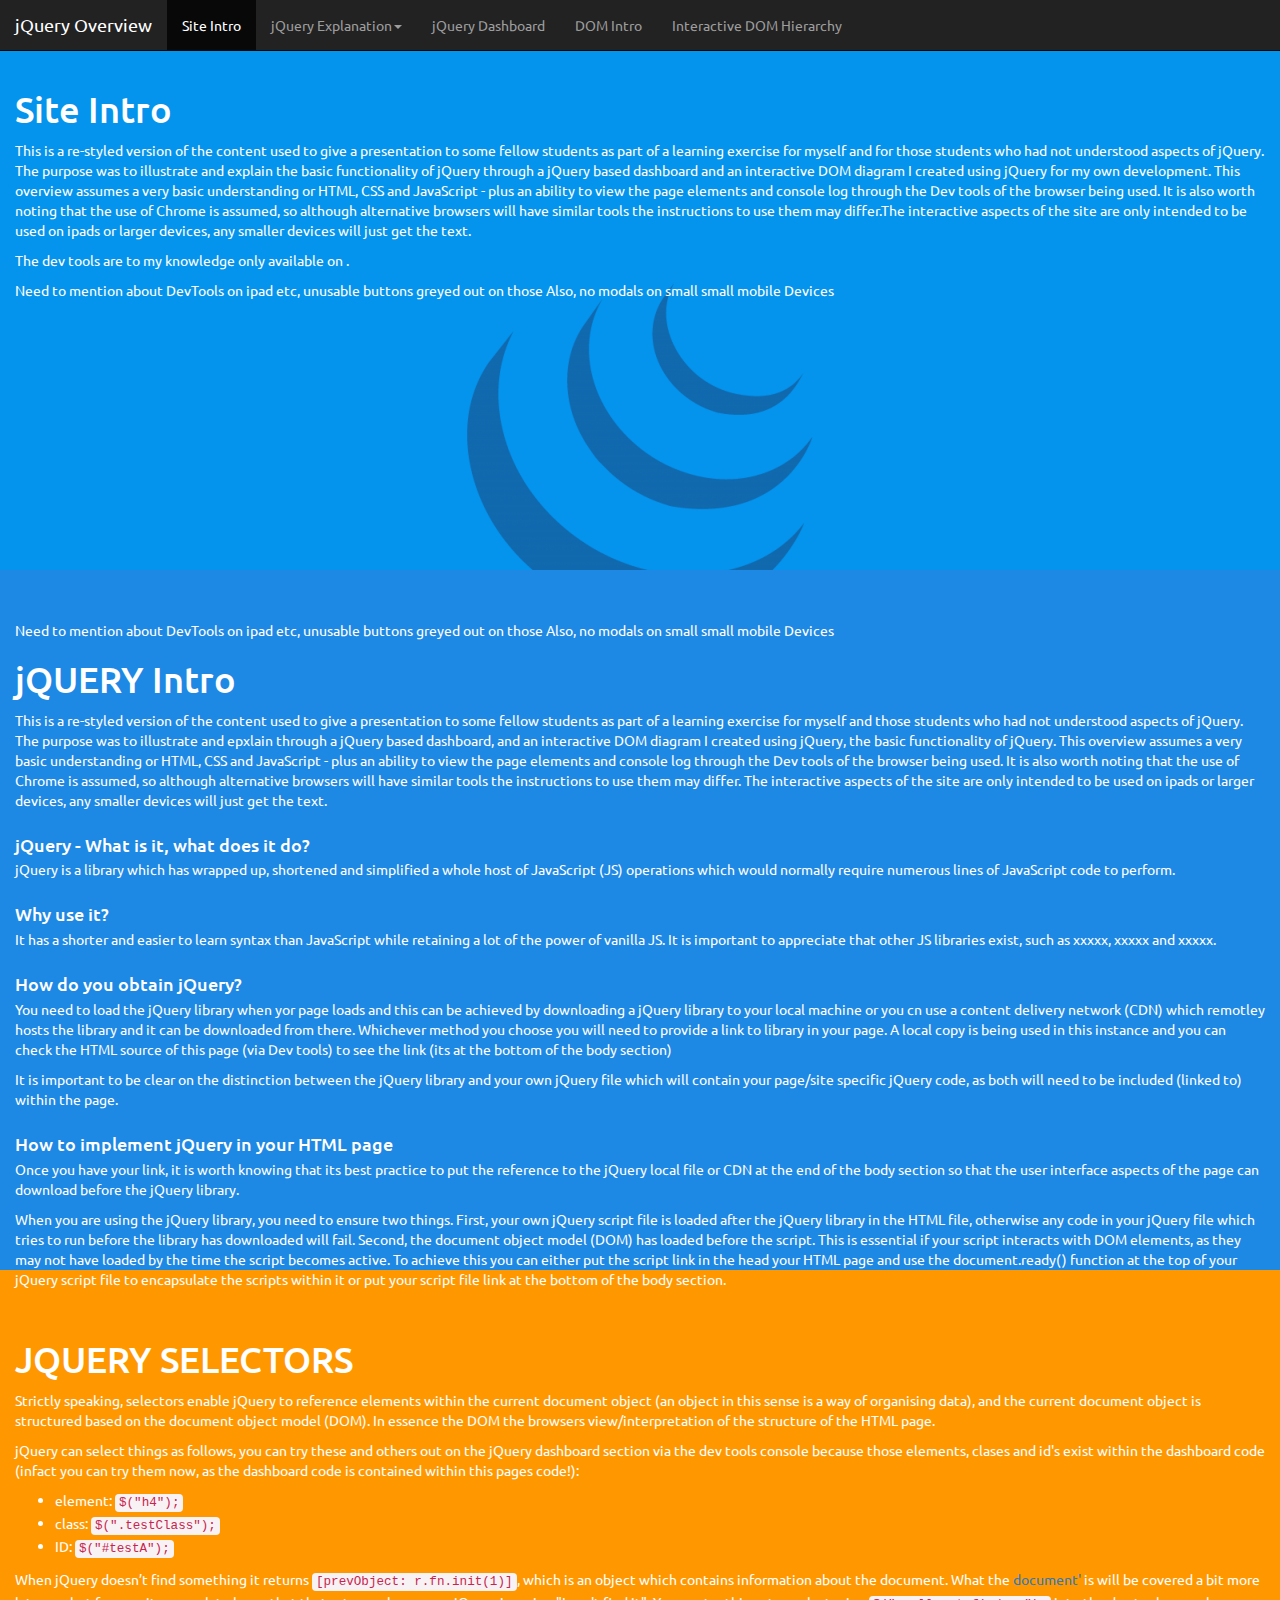
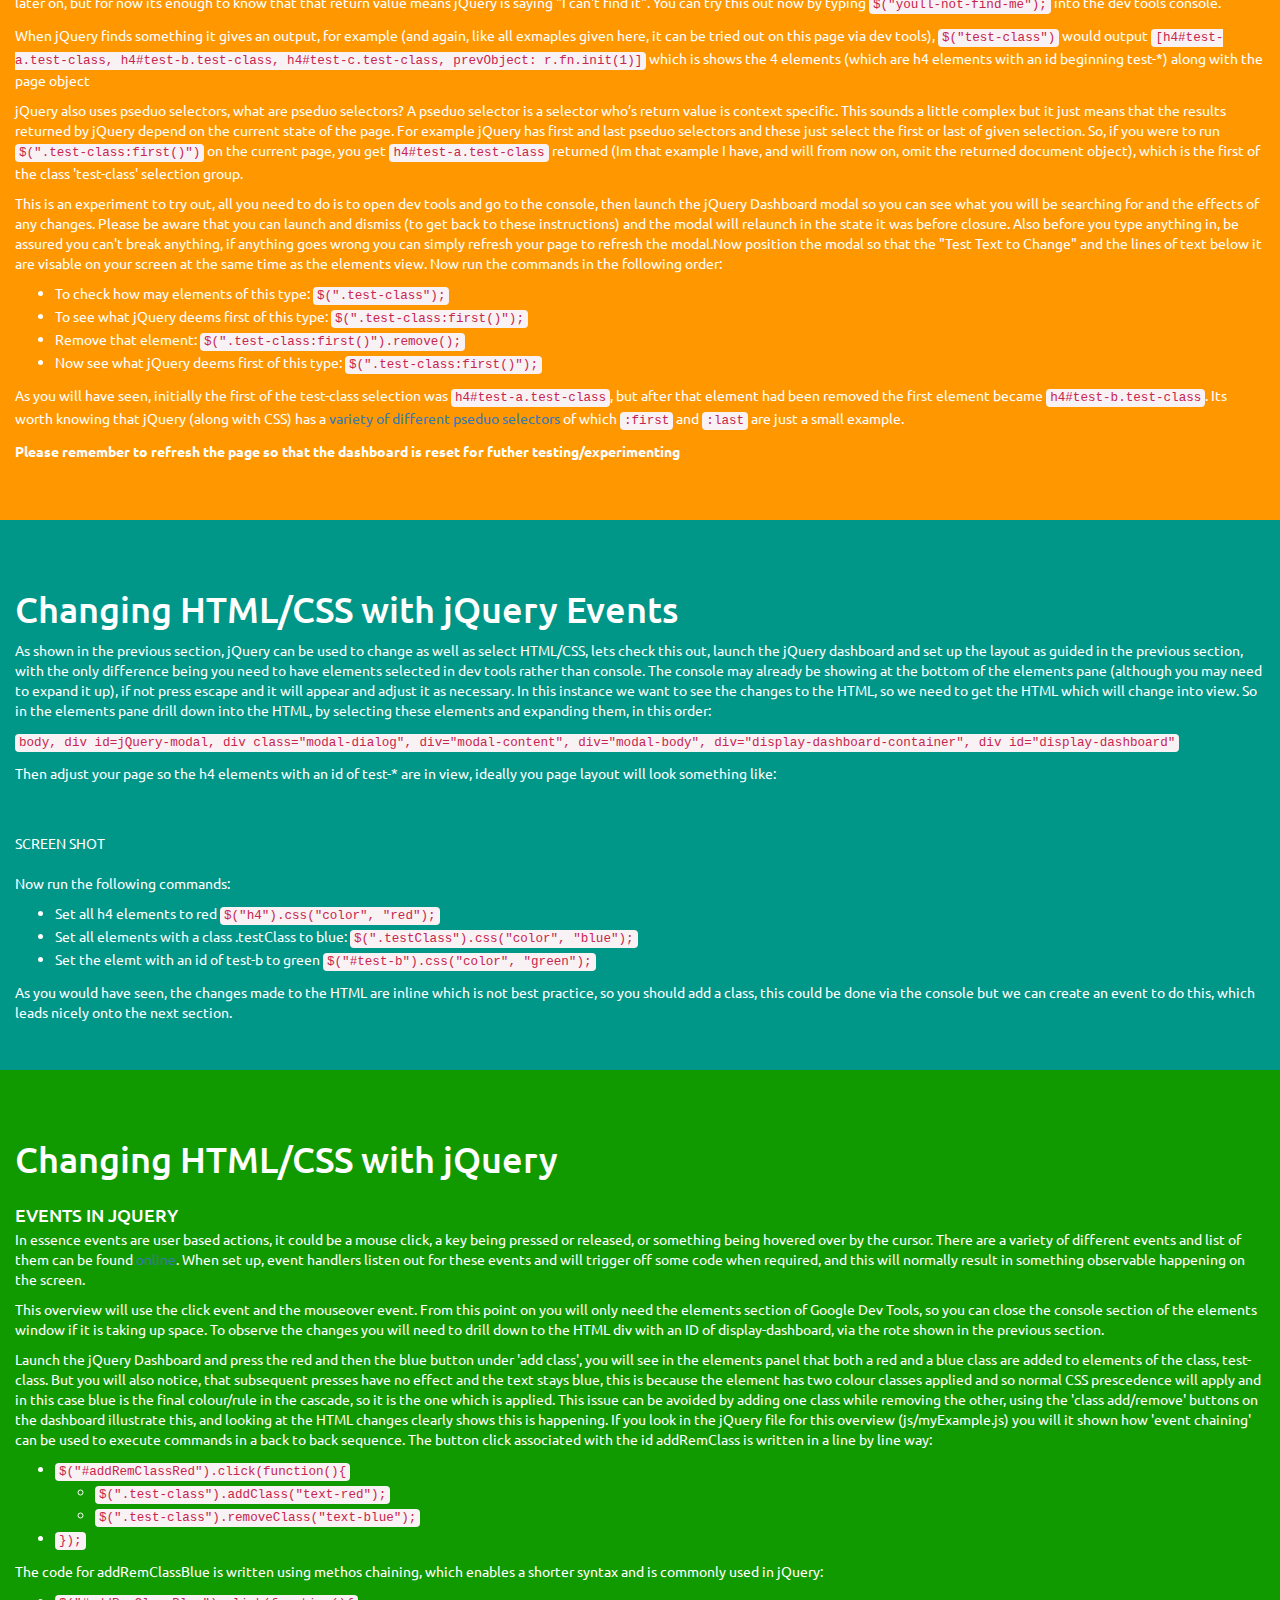
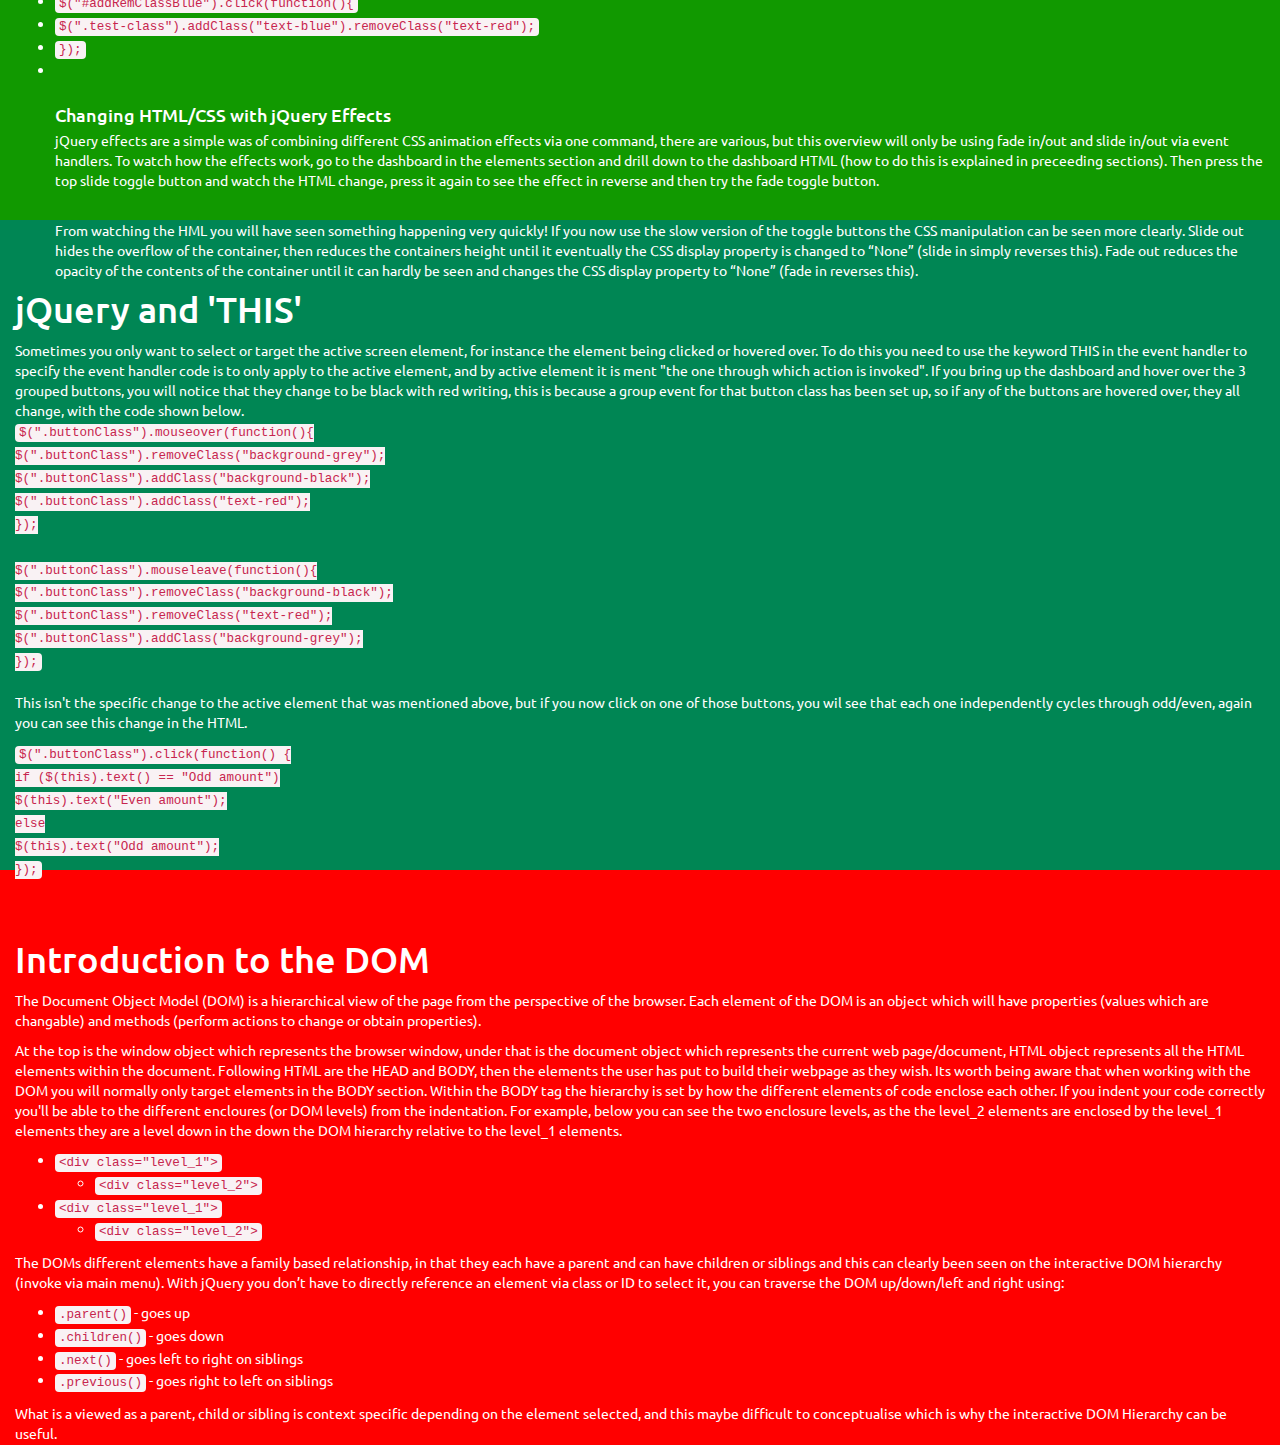
==== commit 61cbab1a: "formatting text for clearer appearance" ====
--- a/jQuery_Overview.html
+++ b/jQuery_Overview.html
@@ -17,65 +17,59 @@
     }
 
 
+    #site-intro {
+        padding-top: 50px;
+        height: 550px;
+        color: #fff;
+		background: #0494ed url('img/jQuery_icon2.png') no-repeat center center fixed; 
+    }
+
 
     #intro-jQuery {
         padding-top: 50px;
+        height: 700px;
+        color: #fff;
+        background-color: #1E88E5;
+    }
+
+    #selecting-jQuery {
+        padding-top: 50px;
+        height: 850px;
+        color: #fff;
+        background-color: #ff9800;
+    }
+
+    #changing-jQuery {
+        padding-top: 50px;
+        height: 550px;
+        color: #fff;
+        background-color: #009688;
+    }
+
+
+    #events-jQuery {
+        padding-top: 50px;
         height: 750px;
         color: #fff;
-        background-color: #1E88E5;
-    }
-
-    #using-jQuery {
-        padding-top: 50px;
-        height: 1500px;
-        color: #fff;
-        background-color: #673ab7;
-    }
-
-    #selecting-jQuery {
-        padding-top: 50px;
-        height: 1000px;
-        color: #fff;
-        background-color: #ff9800;
-    }
-
-    #changing-jQuery {
-        padding-top: 50px;
-        height: 1000px;
-        color: #fff;
-        background-color: #009688;
+        background-color: #119900;
     }
 
 
     #this-jQuery {
         padding-top: 50px;
-        height: 1000px;
+        height: 650px;
         color: #fff;
         background-color: #008654;
     }
 
-    #trying-jQuery {
-        padding-top: 50px;
-        height: 500px;
-        color: #fff;
-        background-color: #00bcd4;
-    }
-
-
-    #intro-DOM {
-        padding-top: 50px;
-        height: 500px;
+
+    #intro-dom {
+        padding-top: 50px;
+        height: 575px;
         color: #fff;
         background-color: red;
     }
 
-
-    #trying-DOM {
-        padding-top: 50px;
-        height: 500px;
-        color: #fff;
-        background-color: purple;
-    }
 
     .text-red {
         color: rgb(255, 0, 0);
@@ -85,6 +79,7 @@
         color: rgb(24, 30, 231);
     }
     </style>
+
 </head>
 /* THE HEIGHT SIZES NEED TO BE MADE RESPONSIVE FOR IT TO BE USEABLE ON MOBILE */ /* Just put in a decent value for each screen size and get it to load with that value */
 
@@ -97,101 +92,163 @@
                     <span class="icon-bar"></span>
                     <span class="icon-bar"></span>
                 </button>
-                <a class="navbar-brand" href="#">WebSiteName</a>
+                <a class="navbar-brand" href="#">jQuery Overview</a>
             </div>
             <div>
                 <div class="collapse navbar-collapse" id="myNavbar">
                     <ul class="nav navbar-nav">
-                        <li><a href="#intro-jQuery">Intro</a></li>
+                        <li><a href="#site-intro">Site Intro</a></li>
                         <li class="dropdown"><a class="dropdown-toggle" data-toggle="dropdown" href="#">jQuery Explanation<span class="caret"></span></a>
                             <ul class="dropdown-menu">
+                        		<li><a href="#intro-jQuery">jQuery Intro</a></li>                            
                                 <li><a href="#selecting-jQuery">Selecting with jQuery</a></li>
                                 <li><a href="#changing-jQuery">Changing HTML/CSS with jQuery</a></li>
                                 <li><a href="#this-jQuery">jQuery and THIS</a></li>
                             </ul>
-                            <li><a href="#trying-jQuery">Trying out jQuery</a></li>
-                            <li><a href="#intro-DOM">DOM Explanation</a></li>
-                            <li><a href="#trying-DOM">DOM Interactive Hierarchy</a></li>
+                            <li><a href="" data-toggle="modal" data-target="#jQuery-modal">jQuery Dashboard</a></li>
+                            <li><a href="#intro-dom">DOM Intro</a></li>
+                            <li><a href="" data-toggle="modal" data-target="#dom-modal">Interactive DOM Hierarchy</a></li>                            
+
                         </li>
                     </ul>
                 </div>
             </div>
         </div>
     </nav>
+
+
+    <div id="site-intro" class="container-fluid">
+        
+        <h1>Site Intro</h1>
+
+        <p>This is a re-styled version of the content used to give a presentation to some fellow students as part of a learning exercise for myself and for those students who had not understood aspects of jQuery. The purpose was to illustrate and explain the basic functionality of jQuery through a jQuery based dashboard and an interactive DOM diagram I created using jQuery for my own development. This overview assumes a very basic understanding or HTML, CSS and JavaScript - plus an ability to view the page elements and console log through the Dev tools of the browser being used. It is also worth noting that the use of Chrome is assumed, so although alternative browsers will have similar tools the instructions to use them may differ.The interactive aspects of the site are only intended to be used on ipads or larger devices, any smaller devices will just get the text.</p>
+
+		<p>The dev tools are to my knowledge only available on .</p>
+
+        Need to mention about DevTools on ipad etc, unusable buttons greyed out on those
+        Also, no modals on small small mobile Devices
+
+    </div>    
     <div id="intro-jQuery" class="container-fluid">
+        
+
+        Need to mention about DevTools on ipad etc, unusable buttons greyed out on those
+        Also, no modals on small small mobile Devices
+
+
+
         <h1>jQUERY Intro</h1>
-        <p>This is a re-styled version of the content used to give a presentation to some fellow students as part of a learning exercise for myself and those students who had not understood aspects of jQuery. The purpose was to illustrate and epxlain through a jQuery based dashboard, the basic functionality of jQuery, so, on with the show! :-)</p>
-        POINT OUT VVERY EALRY THAT THE INTERACTIVE DOM DEMO HAS BEEN WRITTEN BY ME, LINK TO Its ALSO POINT OUT CAN SKIP EXPLAINATION AND TRY COMMANDS OUT ON DASHBOARD - just a simplified, clear whay of trying out basic jQuery THE INTENTION IS, IS TO ENABLE THE READER TO GO play with jQUERY and also take a look at the code to see how things are heppening, in a simple and straighforward way. PUT IN HERE CAN JUST FAST TRACK TO INTERACTIVE BITS PUT IN A PREVENTION FOR IT TO LOAD ON MOBILE "AS IT LOOKS PANTS" ALSO, A LITTLE SOMETHING ABOVE THE MENU??? ALSO, ITS NOT MEANT TO BE A COMPREHENISVE GUIDE, BUT A QUICKSTART OVERVIEW AND EXCUSE FOR ME TO TRY OUT SOME JQUERY!
-        <p>This overview assumes a very basic understanding or HTML, CSS and JavaScript - plus an ability to view the page elements and console log through the Dev tools of the browser being used. It is also worth noting that the use of Chrome is assumed, so although alternative browsers will have similar tools the instructions to use them may differ.</p>
-        <br>
-        <h4>JQUERY - What is it, what does it do?</h4>
+
+
+        <p>This is a re-styled version of the content used to give a presentation to some fellow students as part of a learning exercise for myself and those students who had not understood aspects of jQuery. The purpose was to illustrate and epxlain through a jQuery based dashboard, and an interactive DOM diagram I created using jQuery, the basic functionality of jQuery. This overview assumes a very basic understanding or HTML, CSS and JavaScript - plus an ability to view the page elements and console log through the Dev tools of the browser being used. It is also worth noting that the use of Chrome is assumed, so although alternative browsers will have similar tools the instructions to use them may differ.        The interactive aspects of the site are only intended to be used on ipads or larger devices, any smaller devices will just get the text.</p>
+
+        <h4>jQuery - What is it, what does it do?</h4>
         <p>jQuery is a library which has wrapped up, shortened and simplified a whole host of JavaScript (JS) operations which would normally require numerous lines of JavaScript code to perform.</p>
+
         <h4>Why use it?</h4>
-        <p>It has a shorter and easier to learn syntax than JavaScript while retaining a lot of the power of vanilla JS. It is important to appreciate that other JS libraries exist, ush as xxxxx, xxxxx and xxxxx.</p>
-        <h4>HOW CAN YOU OBTAIN JQUERY?</h4>
-        <p>So, how do you enable jQuery? You need to pull in the jQuery library to your HTML code and this can be done in one of two ways. You can download the library and reference it locally on your machine, or you can use a content delivery network (CDN).</p>
-        <h4>HOW TO IMPLEMENT jQuery IN YOUR HTML PAGE</h4>
-        <p>Its best practice to put the reference to the jQuery local file or CDN at the end of the body section so that the user interface aspects of the page can download before the jQuery library.</p>
-        <p>When you are running a script which uses the jQuery library, you need to ensure two things.</p>
-        <p>Your script is loaded after the jQuery library in the HTML file, otherwise any code in your jQuery file which tries to run before the library has downloaded will fail.</p>
-        <p>That the document object model (DOM) has loaded before the script. This is essential if your script interacts with DOM elements, as they may not have loaded by the time the script becomes active.</p>
-        <p>To achieve this you can either put the script call in the head your HTML page and use the document.ready() function to encapsulate your script or put your script at the bottom of the body section.</p>
-        <p>JQuery is a JavaScript library function which can be seen by typing jQuery or $, entering either of these on its own (with the jQuery library loaded) on the command line. This is the function into which the jQuery commands are entered and then translated into JavaScript which can be run in the browser. So…. jQuery needs some input to do stuff! </p>
+        <p>It has a shorter and easier to learn syntax than JavaScript while retaining a lot of the power of vanilla JS. It is important to appreciate that other JS libraries exist, such as xxxxx, xxxxx and xxxxx.</p>
+
+        <h4>How do you obtain jQuery?</h4>
+        <p>You need to load the jQuery library when yor page loads and this can be achieved by downloading a jQuery library to your local machine or you cn use a content delivery network (CDN) which remotley hosts the library and it can be downloaded from there. Whichever method you choose you will need to provide a link to library in your page. A local copy is being used in this instance and you can check the HTML source of this page (via Dev tools) to see the link (its at the bottom of the body section)</p>
+
+        <p>It is important to be clear on the distinction between the jQuery library and your own jQuery file which will contain your page/site specific jQuery code, as both will need to be included (linked to) within the page.</p>
+        <h4>How to implement jQuery in your HTML page</h4>
+        <p>Once you have your link, it is worth knowing that its best practice to put the reference to the jQuery local file or CDN at the end of the body section so that the user interface aspects of the page can download before the jQuery library.</p>
+        
+        <p>When you are using the jQuery library, you need to ensure two things. First, your own jQuery script file is loaded after the jQuery library in the HTML file, otherwise any code in your jQuery file which tries to run before the library has downloaded will fail. Second, the document object model (DOM) has loaded before the script. This is essential if your script interacts with DOM elements, as they may not have loaded by the time the script becomes active. To achieve this you can either put the script link in the head your HTML page and use the document.ready() function at the top of your jQuery script file to encapsulate the scripts within it or put your script file link at the bottom of the body section.</p>
+
     </div>
     <div id="selecting-jQuery" class="container-fluid">
-        <h1>Selecting with jQuery</h1>
-        <h4>JQUERY SELECTORS</h4>
-        <p>Selectors enable jQuery to reference elements within the document object model (DOM), which in essence is the browsers view/interpretation of the structure of the HTML page.</p>
+        <h1>JQUERY SELECTORS</h1>
+        
+        <p>Strictly speaking, selectors enable jQuery to reference elements within the current document object (an object in this sense is a way of organising data), and the current document object is structured based on the document object model (DOM). In essence the DOM the browsers view/interpretation of the structure of the HTML page.</p>
+
         <p>jQuery can select things as follows, you can try these and others out on the jQuery dashboard section via the dev tools console because those elements, clases and id's exist within the dashboard code (infact you can try them now, as the dashboard code is contained within this pages code!):</p>
-        element: <code> $("h4");</code>
-        <br> class: <code> $(".testClass"); </code>
-        <br> ID: <code> $("#testA");</code>
-        <p>When jQuery doesn’t find something it returns <code>[prevObject: r.fn.init(1)]</code>, which is an object which contains information about the document. What the <a href="https://www.w3schools.com/jsref/dom_obj_document.asp">document'</a> is will be covered a bit more later on, but for now its enough to know that that return value means jQuery is saying "I can't find it". You can try this out now by typing <code>$("youll-not-find-me");</code></p> into the dev tools console.
-        <p>When it finds something it gives an output, for example (and again, like all exmaples, this can be tried out), <code>$("test-class")</code> would output <code>[h4#test-a.test-class, h4#test-b.test-class, h4#test-c.test-class, prevObject: r.fn.init(1)]</code> which is shows the 4 elements (which are h4 elements with an id beginning test-*) along with the page object (which can be ignored :-)) </p>
-        <p>jQuery also uses pseduo selectors, what are pseduo selectors? A pseduo selector is a selector who’s return value is context specific. This sounds a little complex but it just means that the results returned by jQuery depend on the current state of the page. For example jQuery has first and last pseduo selectors and these just select the first or last of given selection. So, if you were to run <code>$(".test-class:first()")</code> on the current page, you get <code>h4#test-a.test-class</code> returned (I have, and will from now on, omit the returned document object), which is the first of the class 'test-class' selection group.</p>
-        <p> This is an experiment to try out in the next section with the jQuery dashboard in view as their will be changes to observe. If you now go to the 'elements' tab on the dev tools (to the left of the console tab on Chrome), you can drill down and see the table, a rough guide is to expand the following, in the following order:
-            <br>
-            <br> body, div id="trying-jQuery", div class="row", div class="col-lg-4", div class="display-dashboard-conatiner", div id="display-dashboard"
-            <br>
-            <br> Once the dashboard HTML can be seen, then make a note of the following jQuery commands, set your screen up as follows PUT IN A RESPONSIVE SS OR REQUIRED SCREEN SET UP, then run the commands in order: An before you type anything in, be assured you can't break anything, if anything goes wrong you can simply refresh your page :-)
-            <br> To check how may elements of this type: <code> $(".test-class");</code>
-            <br> To see what jQuery deems first of this type: <code> $(".test-class:first()");</code>
-            <br> Remove that element: <code> $(".test-class:first()").remove();</code>
-            <br> Now see what jQuery deems first of this type: <code> $(".test-class:first()");</code>
-            <br> As you will have seen, initially the first of the test-class selection was <code>h4#test-a.test-class</code>, but after that element had been removed the first element became <code>h4#test-b.test-class</code>. Its worth jQuery (along with CSS) has a <a href="https://css-tricks.com/pseudo-class-selectors/" target="_blank">variety of different pseduo selectors</a> of which <code>:first</code> and <code>:last</code> are just a small example.
-        </p>
+		
+		<ul>
+			<li>element: <code> $("h4");</code></li>
+			<li>class: <code> $(".testClass"); </code></li>
+        	<li>ID: <code> $("#testA");</code></li>
+		</ul>
+        <p>When jQuery doesn’t find something it returns <code>[prevObject: r.fn.init(1)]</code>, which is an object which contains information about the document. What the <a href="https://www.w3schools.com/jsref/dom_obj_document.asp">document'</a> is will be covered a bit more later on, but for now its enough to know that that return value means jQuery is saying "I can't find it". You can try this out now by typing <code>$("youll-not-find-me");</code> into the dev tools console.</p>
+
+        <p>When jQuery finds something it gives an output, for example (and again, like all exmaples  given here, it can be tried out on this page via dev tools), <code>$("test-class")</code> would output <code>[h4#test-a.test-class, h4#test-b.test-class, h4#test-c.test-class, prevObject: r.fn.init(1)]</code> which is shows the 4 elements (which are h4 elements with an id beginning test-*) along with the page object</p>
+
+        <p>jQuery also uses pseduo selectors, what are pseduo selectors? A pseduo selector is a selector who’s return value is context specific. This sounds a little complex but it just means that the results returned by jQuery depend on the current state of the page. For example jQuery has first and last pseduo selectors and these just select the first or last of given selection. So, if you were to run <code>$(".test-class:first()")</code> on the current page, you get <code>h4#test-a.test-class</code> returned (Im that example I have, and will from now on, omit the returned document object), which is the first of the class 'test-class' selection group.</p>
+
+        <p> This is an experiment to try out, all you need to do is to open dev tools and go to the console, then launch the jQuery Dashboard modal so you can see what you will be searching for and the effects of any changes. Please be aware that you can launch and dismiss (to get back to these instructions) and the  modal will relaunch in the state it was before closure. Also before you type anything in, be assured you can't break anything, if anything goes wrong you can simply refresh your page to refresh the modal.Now position the modal so that the "Test Text to Change" and the lines of text below it are visable on your screen at the same time as the elements view. Now run the commands in the following order: </p>
+		<ul>
+            <li> To check how may elements of this type: <code> $(".test-class");</code></li>
+            <li> To see what jQuery deems first of this type: <code> $(".test-class:first()");</code></li>
+            <li> Remove that element: <code> $(".test-class:first()").remove();</code></li>
+            <li> Now see what jQuery deems first of this type: <code> $(".test-class:first()");</code></li>
+        </ul>
+
+        <p>As you will have seen, initially the first of the test-class selection was <code>h4#test-a.test-class</code>, but after that element had been removed the first element became <code>h4#test-b.test-class</code>. Its worth knowing that jQuery (along with CSS) has a <a href="https://css-tricks.com/pseudo-class-selectors/" target="_blank">variety of different pseduo selectors</a> of which <code>:first</code> and <code>:last</code> are just a small example.</p>
+
+        <strong>Please remember to refresh the page so that the dashboard is reset for futher testing/experimenting</strong>
+
     </div>
     <div id="changing-jQuery" class="container-fluid">
-        <h1>Changing HTML/CSS with jQuery</h1>
-        <h4>Changing HTML/CSS with jQuery Events</h4>
-        <p>As shown in the previous section, jQuery can be used to change as well as select HTML/CSS, scroll down to the dashboard and input the jQuery commands into the console and see the results. It is worth watching how the elemtns are changed via jQuery to understand what is happening, to do this go to the elements tab and DRILL DOWN TO DASHBAORD HTML WITH CONSOLE AVAIALABLE
-            <br>
+        <h1>Changing HTML/CSS with jQuery Events</h1>
+
+        <p>As shown in the previous section, jQuery can be used to change as well as select HTML/CSS, lets check this out, launch the jQuery dashboard and set up the layout as guided in the previous section, with the only difference being you need to have elements selected in dev tools rather than console. The console may already be showing at the bottom of the elements pane (although you may need to expand it up), if not press escape and it will appear and adjust it as necessary. In this instance we want to see the changes to the HTML, so we need to get the HTML which will change into view. So in the elements pane drill down into the HTML, by selecting these elements and expanding them, in this order: </p>
+        
+        <p><code>body, div id=jQuery-modal, div class="modal-dialog", div="modal-content", div="modal-body", div="display-dashboard-container", div id="display-dashboard"</code></p>
+
+        <p>Then adjust your page so the h4 elements with an id of test-* are in view, ideally you page layout will look something like:</p>
+
+
+        <br>
+        <br>
+            SCREEN SHOT
+        <br>
+        <br>
+
+        <p>Now run the following commands:<p>
             <ul>
                 <li>Set all h4 elements to red <code>$("h4").css("color", "red");</code></li>
                 <li>Set all elements with a class .testClass to blue: <code>$(".testClass").css("color", "blue");</code></li>
                 <li>Set the elemt with an id of test-b to green <code>$("#test-b").css("color", "green"); </code></li>
             </ul>
-            <p>As you would have seen, the changes made to the HTML are inline which is not best practice, so you should add a class, this could be done via the console but we can create an event to do this.</p>
-            <h4>EVENTS IN JQUERY</h4>
-            <P>Events are just something happening on the screen, these could be a mouse click, a key being pressed or released, or something being hovered over by the cursor – there are loads of different events and they can be found NNNNNNNNNNN, in essence event handlers link an on screen event some code.</P>
-            <p>This overview will predominantly use the click event and a bit of the mouseover even in this demo. If you look in the style section of this page (in the HEAD section) you will see two CSS classes, red and blue, these are the classes that will be used for this overview. Click on the events button in the dashboard, this uses a click event to get jQuery to change the page HTML to show the events panel! From this point on you will only need the elements section of Google Dev Tools, so you can close the console window if it is taking up space. If press the red then the blue button under 'add class', you will see that both a red and a blue class are added to elements of the class, test-class. But you will also notice, that subsequent presses have no effect and the text stays blue, this is because the element has two colour classes applied and so normal CSS prescedence will apply and as blue is the final colour/rule in the cascade, it is the one which is applied. This issue can be avoided by adding one class while removing the other, using the 'class add/remove' buttons on the dashboard illustrate this, and looking at the HTML changes clearly shows this is happening. If you look in the jQuery file for this overview you will it shown how 'event chaining' can be used to execute commands in a back to back sequence. The button click associated with the id addRemClass is written in a line by line way:
-                <br>
-                <code>$("#addRemClassRed").click(function(){<br>
-     $(".test-class").addClass("text-red");<br>
-     $(".test-class").removeClass("text-blue");<br>
-  });</code>
-                <br> The code for addRemClassBlue is written using methos chaining, which enables a shorter and commonly used jQuery syntx to be implemented:
-                <br>
-                <code>$("#addRemClassBlue").click(function(){<br>
-     $(".test-class").addClass("text-blue").removeClass("text-red");<br>
-  });</code>
-                <br>
-            </p>
-            <h4>Changing HTML/CSS with jQuery Effects</h4>
-            <p>JQUERY EFFECTS jQuery effects are a simple was of combining different CSS animation effects via one command, there are various, but this overview will only be using fade in/out and slide in/out. To watch how the effects work, go to the dashboard in the elements section and drill down to the dashboard HTML, then press either the slide or fade toggle, then once that has finished, try the other one. You will see something happening very quickly, if you now use the slow version of this, the CSS manipulation can be seen. Slide out hides the overflow of the container, then reduces its height until it eventually change the CSS display property to “None” (slide in reverses this). Fade out reduces the opacity of the contents of the container until it can hardly be seen and changes the CSS display property to “None” (fade in reverses this). </p>
-    </div>
+
+         <p>As you would have seen, the changes made to the HTML are inline which is not best practice, so you should add a class, this could be done via the console but we can create an event to do this, which leads nicely onto the next section.</p>
+    </div>    
+    <div id="events-jQuery" class="container-fluid">
+        <h1>Changing HTML/CSS with jQuery</h1>
+
+        <h4>EVENTS IN JQUERY</h4>
+
+        <P>In essence events are user based actions, it could be a mouse click, a key being pressed or released, or something being hovered over by the cursor. There are a variety of different events and list of them can be found <a href="https://www.w3schools.com/js/js_events.asp">online</a>.
+		When set up, event handlers listen out for these events and will trigger off some code when required, and this will normally result in something observable happening on the screen.</P>
+
+        <p>This overview will use the click event and the mouseover event. From this point on you will only need the elements section of Google Dev Tools, so you can close the console section of the elements window if it is taking up space. To observe the changes you will need to drill down to the HTML div with an ID of display-dashboard, via the rote shown in the previous section.</p>
+
+        <p>Launch the jQuery Dashboard and press the red and then the blue button under 'add class', you will see in the elements panel that both a red and a blue class are added to elements of the class, test-class. But you will also notice, that subsequent presses have no effect and the text stays blue, this is because the element has two colour classes applied and so normal CSS prescedence will apply and in this case blue is the final colour/rule in the cascade, so it is the one which is applied. This issue can be avoided by adding one class while removing the other, using the 'class add/remove' buttons on the dashboard illustrate this, and looking at the HTML changes clearly shows this is happening. If you look in the jQuery file for this overview (js/myExample.js) you will it shown how 'event chaining' can be used to execute commands in a back to back sequence. The button click associated with the id addRemClass is written in a line by line way: </p>
+
+		<ul>
+			<li><code>$("#addRemClassRed").click(function(){</code></li>
+			<ul>
+     			<li><code>$(".test-class").addClass("text-red");</code></li>
+     			<li><code>$(".test-class").removeClass("text-blue");</code></li>
+     		</ul>
+  			<li><code>});</code></li>
+		</ul>
+
+        <p>The code for addRemClassBlue is written using methos chaining, which enables a shorter syntax and is commonly used in jQuery:</p>
+
+		<ul>
+			<li><code>$("#addRemClassBlue").click(function(){</code></li>
+     		<li><code>$(".test-class").addClass("text-blue").removeClass("text-red");</code></li>
+  			<li><code>});</code><li>
+		</li>
+        <h4>Changing HTML/CSS with jQuery Effects</h4>
+            <p>jQuery effects are a simple was of combining different CSS animation effects via one command, there are various, but this overview will only be using fade in/out and slide in/out via event handlers. To watch how the effects work, go to the dashboard in the elements section and drill down to the dashboard HTML (how to do this is explained in preceeding sections). Then press the top slide toggle button and watch the HTML change, press it again to see the effect in reverse and then try the fade toggle button.</p>
+            <br>
+            <p> From watching the HML you will have seen something happening very quickly! If you now use the slow version of the toggle buttons the CSS manipulation can be seen more clearly. Slide out hides the overflow of the container, then reduces the containers height until it eventually  the CSS display property is changed to “None” (slide in simply reverses this). Fade out reduces the opacity of the contents of the container until it can hardly be seen and changes the CSS display property to “None” (fade in reverses this). </p>
+	</div>
     <div id="this-jQuery" class="container-fluid">
-        <h1>jQuery and 'THIS'</h1> Sometimes you only want to select or target the active screen element, for instance the element being clicked or hovered over. To do this you need to use the keyword THIS in the event handler to specify the event handler code is to only apply to the active element, and by active element it is ment "the one through which action is invoked". If you hover over the 3 grouped buttons, you will notice that they change to be black with red writing, this is because a group event for that button class has been set up, so if any of the buttons are hovered over, they all change, with the code shown below.
+        <h1>jQuery and 'THIS'</h1> Sometimes you only want to select or target the active screen element, for instance the element being clicked or hovered over. To do this you need to use the keyword THIS in the event handler to specify the event handler code is to only apply to the active element, and by active element it is ment "the one through which action is invoked". If you bring up the dashboard and hover over the 3 grouped buttons, you will notice that they change to be black with red writing, this is because a group event for that button class has been set up, so if any of the buttons are hovered over, they all change, with the code shown below.
         <br>
         <code>  $(".buttonClass").mouseover(function(){<br>
     $(".buttonClass").removeClass("background-grey");<br>
@@ -205,7 +262,8 @@
     $(".buttonClass").addClass("background-grey");<br>
   });<br>
 </code>
-        <br> This isn't the specific change to the active element that was mentioned above, but if you now click on one of those buttons, you wil see that each one independently cycles through odd/even, again you can see this change in the HTML.
+        <br> This isn't the specific change to the active element that was mentioned above, but if you now click on one of those buttons, you wil see that each one independently cycles through odd/even, again you can see this change in the HTML.</p>
+
         <code> $(".buttonClass").click(function() { <br>
     if ($(this).text() == "Odd amount")<br>
         $(this).text("Even amount");<br>
@@ -214,24 +272,20 @@
   });</code>
         <br>
     </div>
-    <div id="trying-jQuery" class="container-fluid">
-        <h1>Trying Out jQuery</h1>
-        <p>This is a dashboard to help understand and play with jQuery. It is worth having the elements section of the Google developer tools open </p>
-        <!-- Trigger the modal with a button -->
-        <button type="button" class="btn btn-info btn-lg" data-toggle="modal" data-target="#jQuery-modal">jQuery Modal</button>
-        <!-- Modal -->
+
+        <!-- jQuery Modal -->    
         <div id="jQuery-modal" class="modal fade" role="dialog">
             <div class="modal-dialog">
                 <!-- Modal content-->
                 <div class="modal-content">
                     <div class="modal-header">
-                        <button type="button-sm" class="close" data-dismiss="modal">CLOSE</button>
+                        <button type="button-sm" class="close" data-dismiss="modal">CLOSE (X)</button>
                         <h2 class="modal-title .text-center">jQuery Dashboard</h2>
                     </div>
                     <div class="modal-body">
                         <div>
-                            <div class="display-dashboard-container .text-center">
-                                <h1>CSS Manipulation</h1>
+                            <div class="display-dashboard-container">
+                                <h1>Test Text to Change</h1>
                                 <div id="display-dashboard">
                                     <h4 id="test-a" class="test-class"> I'm ID #test-a the Class test-class</h4>
                                     <h4 id="test-b" class="test-class"> I'm ID #test-b the Class test-class</h4>
@@ -239,9 +293,9 @@
                                     <h4 id="test-d" class="non-test-class"> I'm ID #test-d in Class non-test-class</h4>
                                 </div>
                             </div>
-                            <div class="events-dashboard-container hideEvents">
+                            <div class="events-dashboard-container">
                                 <h1>Event Based CSS Manipulation</h1>
-                                <div class="event-panal">
+                                <div class="event-panel">
                                     <p>Class Add:</p>
                                     <button id="addClassRed" class="small-button" type="button">Red</button>
                                     <button id="addClassBlue" class="small-button" type="button">Blue</button>
@@ -249,7 +303,7 @@
                                     <button id="addRemClassRed" class="small-button" type="button">Red</button>
                                     <button id="addRemClassBlue" class="small-button" type="button">Blue</button>
                                 </div>
-                                <div class="event-panal">
+                                <div class="event-panel">
                                     <p>Slide/Fade Toggles:</p>
                                     <button id="slideToggleButton" class="small-button">Slide</button>
                                     <button id="fadeToggleButton" class="small-button">Fade</button>
@@ -257,45 +311,53 @@
                                     <button id="slideToggleButtonSS" class="small-button">Slide</button>
                                     <button id="fadeToggleButtonSS" class="small-button">Fade</button>
                                 </div>
-                                <div class="event-panal">
-                                    <button class="buttonClass" type="button">Button 1</button>
-                                    <button class="buttonClass" type="button">Button 2</button>
-                                    <button class="buttonClass" type="button">Button 3</button>
+                                <div class="event-panel">
+                                    <p>Buttons with a class (on hover) and active element (on click) changes:</p>                                
+                                    <button class="buttonClass small-button">Button 1</button>
+                                    <button class="buttonClass small-button">Button 2</button>
+                                    <button class="buttonClass small-button">Button 3</button>
+                                    <button class="buttonClass small-button">Button 4</button>                                    
                                 </div>
                             </div>
                         </div>
                     </div>
                 </div>
-                <div class="modal-footer">
-                    <button type="button" class="btn btn-default" data-dismiss="modal">Close</button>
-                </div>
             </div>
         </div>
-    </div>
-    <div id="intro-DOM" class="container-fluid">
+
+    <div id="intro-dom" class="container-fluid">
         <h1>Introduction to the DOM</h1>
-        <p>The Document Object Model (DOM) The DOM is a hierarchical the page from the perspective of the browser which is rendering it, each element of the DOM is an object which will have properties (changable values) and methods (performing an action to change or obtain properties). In the next section is the DOM for a dummy page which shows this hierarchy. At the top is the window object which represents the browser window, under that is the document object which represents the current web page/document, HTML object represents all the HTML elements within the document. Following HTML are the HEAD and BODY, then the elements the user has put to build their webpage as they wish. Its worth being aware that With the DOM you will normally only target elements in the BODY section and that when past the BODY tag the hierarchy is set by how the code is laid out, and if you indent your code correctly, you'll be able to tell the level from the indentation. For example below, you can see the two different levels shown, and the level_2 items would be a level down in the down hierarchy relative to the level_1 items.</p>
-        <code>&ltdiv class="level_1" id="item_1"&gt</code>
-        <br> &nbsp&nbsp&nbsp&nbsp
-        <code>&ltdiv class="level_2" id="item_1"&gt</code>
-        <br>
-        <code>&ltdiv class="level_1" id="item_2"&gt</code>
-        <br> &nbsp&nbsp&nbsp&nbsp
-        <code>&ltdiv class="level_2" id="item_2"&gt</code>
-        <br> The DOMs different elements have a family based relationship, in that they each have a parent and can have children or siblings. With jQuery you don’t have to directly reference an element via class or ID to select it, you can traverse the DOM up/down/left and right using:
-        <br>
+        <p>The Document Object Model (DOM) is a hierarchical view of the page from the perspective of the browser. Each element of the DOM is an object which will have properties (values which are changable) and methods (perform actions to change or obtain properties).</p>
+
+        <p>At the top is the window object which represents the browser window, under that is the document object which represents the current web page/document, HTML object represents all the HTML elements within the document. 
+
+        Following HTML are the HEAD and BODY, then the elements the user has put to build their webpage as they wish. 
+
+        Its worth being aware that when working with the DOM you will normally only target elements in the BODY section. Within the BODY tag the hierarchy is set by how the different elements of code enclose each other. If you indent your code correctly you'll be able to the different encloures (or DOM levels) from the indentation. For example, below you can see the two enclosure levels, as the the level_2 elements are enclosed by the level_1 elements they are a level down in the down the DOM hierarchy relative to the level_1 elements.</p>
+
+		<ul>
+			<li><code>&ltdiv class="level_1"&gt</code></li>
+        	<ul>
+				<li><code>&ltdiv class="level_2"&gt</code></li>
+			</ul>
+        	<li><code>&ltdiv class="level_1"&gt</code></li>
+        	<ul>
+       			<li><code>&ltdiv class="level_2"&gt</code></li>
+       		</ul>
+       	</ul>
+
+        <p>The DOMs different elements have a family based relationship, in that they each have a parent and can have children or siblings and this can clearly been seen on the interactive DOM hierarchy (invoke via main menu). With jQuery you don’t have to directly reference an element via class or ID to select it, you can traverse the DOM up/down/left and right using:</p>
+
         <ul>
             <li><code>.parent()</code> - goes up</li>
             <li><code>.children()</code> - goes down</li>
             <li><code>.next()</code> - goes left to right on siblings</li>
             <li><code>.previous()</code> - goes right to left on siblings</li>
         </ul>
-        What is a viewed as a parent, child or sibling is context specific depending on the element selected, and this maybe difficult to conceptualise
+        <p>What is a viewed as a parent, child or sibling is context specific depending on the element selected, and this maybe difficult to conceptualise which is why the interactive DOM Hierarchy can be useful.</p>
     </div>
-    <div id="trying-DOM" class="container-fluid">
-        <!-- Trigger the modal with a button -->
-        <button type="button" class="btn btn-info btn-lg" data-toggle="modal" data-target="#dom-modal">DOM Modal</button>
-        <!-- Modal -->
+    
+        <!-- DOM Modal -->    
         <div id="dom-modal" class="modal fade" role="dialog">
             <div class="modal-dialog">
                 <!-- Modal content-->
--- a/css/myCSS.css
+++ b/css/myCSS.css
@@ -2,6 +2,13 @@
 	/***************************************/
 	/* Some hack up, never to be seen CSS! */
 	/***************************************/
+	
+
+
+		h4{
+			margin-top: 25px;
+			margin-bottom: 5px;
+		}
 
   		#jQuery-modal .modal-dialog {
     		width: 700px;
@@ -42,32 +49,42 @@
 		}
 
 		.display-dashboard-container{
-			border: 2px solid black;
-			padding: 10px;
-			margin: 5px;
+			padding: 10px;
+			margin: 10px;
 			display: inline-block;
 		    vertical-align: text-top;
 		    text-align: center;
+		    width: 650px;
 		}
 		
-		.event-panal{
+
+		/* Targeting event panel specific p's  */
+		.event-panel p{
+			margin: 15px 0px 0px 0px;
+
+		}
+
+		
+		.event-panel{
 			box-sizing: border-box;
 			border: 2px solid black;
+			border-radius: 5px;
 			padding: 10px;
 			margin: 5px;
 			display: inline-block;
 		    vertical-align: text-top;
-		    width: 200px;
+		    width: 190px;
+		    height: 200px;
 		}
 
 
 		.events-dashboard-container{
-			border: 2px solid black;
-			padding: 10px;
-			margin: 5px;
+			padding: 10px;
+			margin: 10px;
 			display: inline-block;
 		    vertical-align: text-top;
 		    text-align: center;		
+		    width: 650px;		    
 		}
 
 
@@ -126,6 +143,7 @@
 
 		.dom-container{
 			height: 325px;
+			background-color: white;
 		}
 
 		#window-tag{
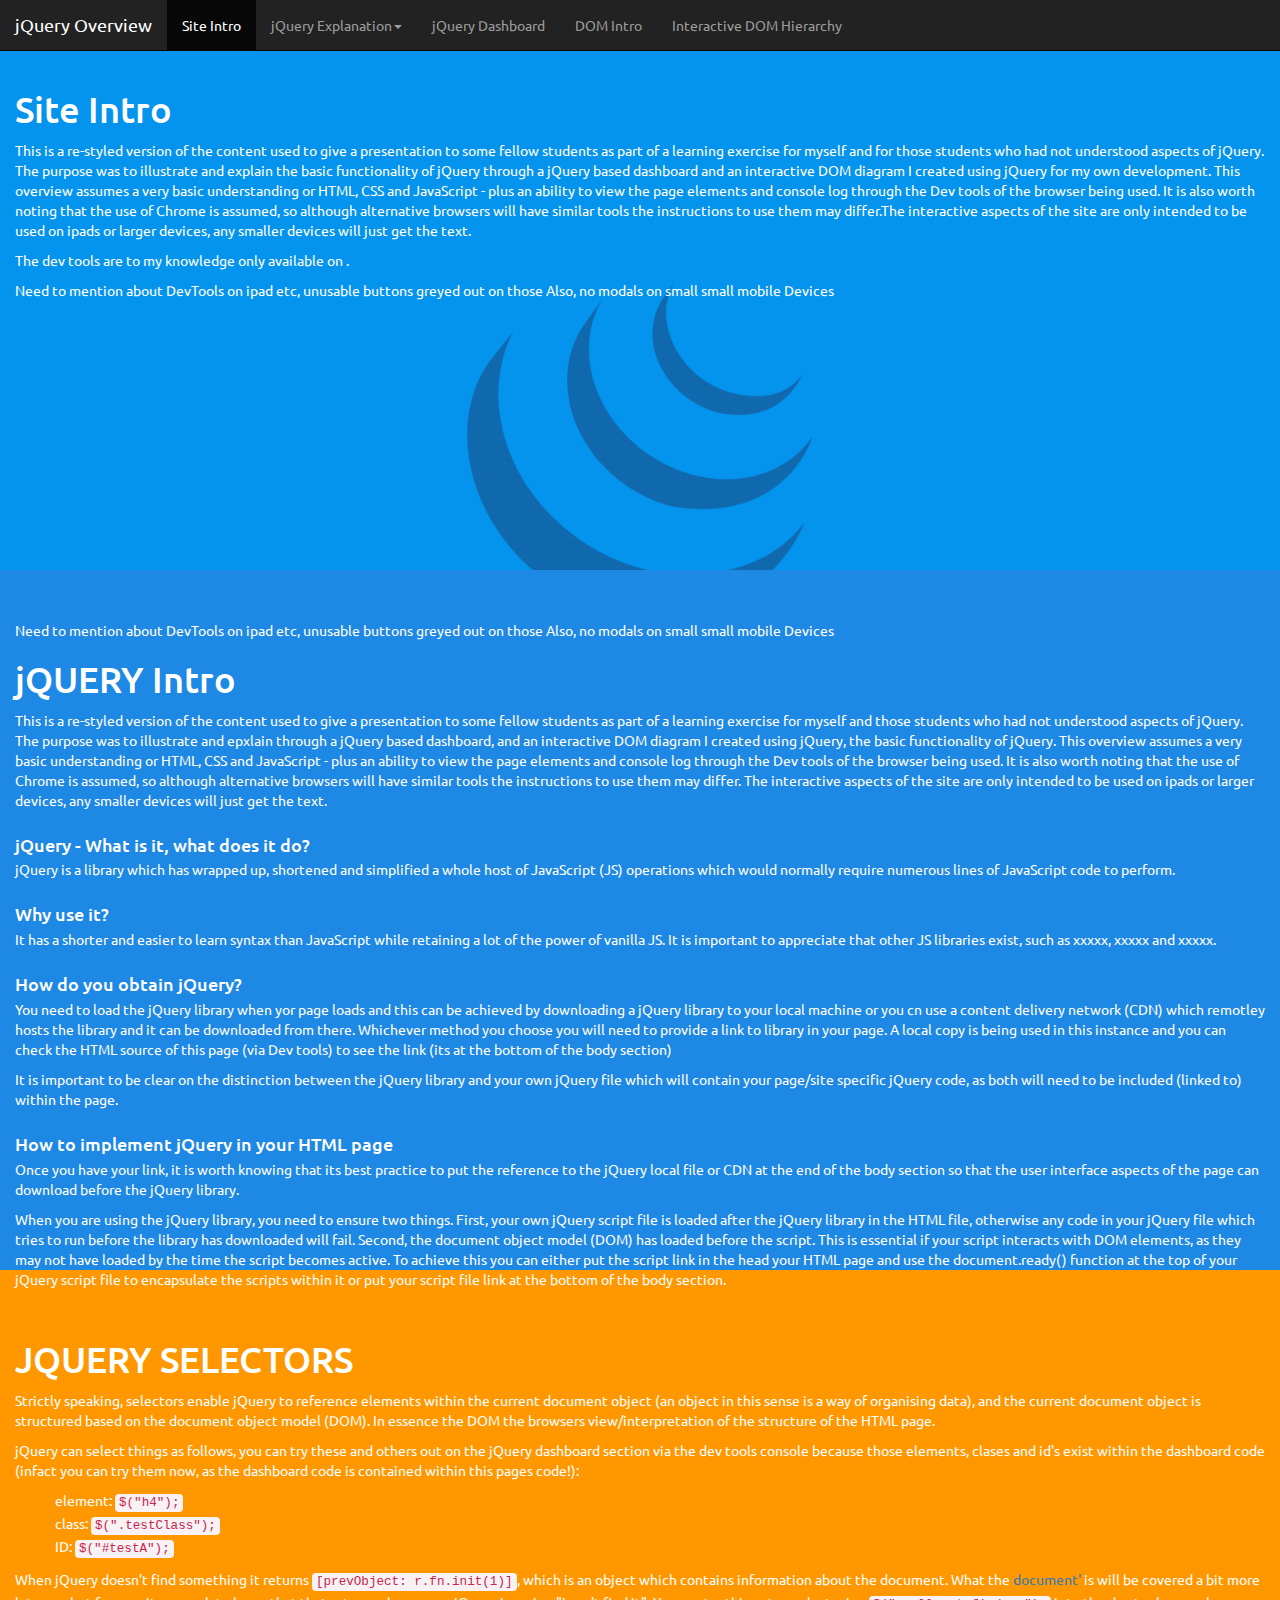
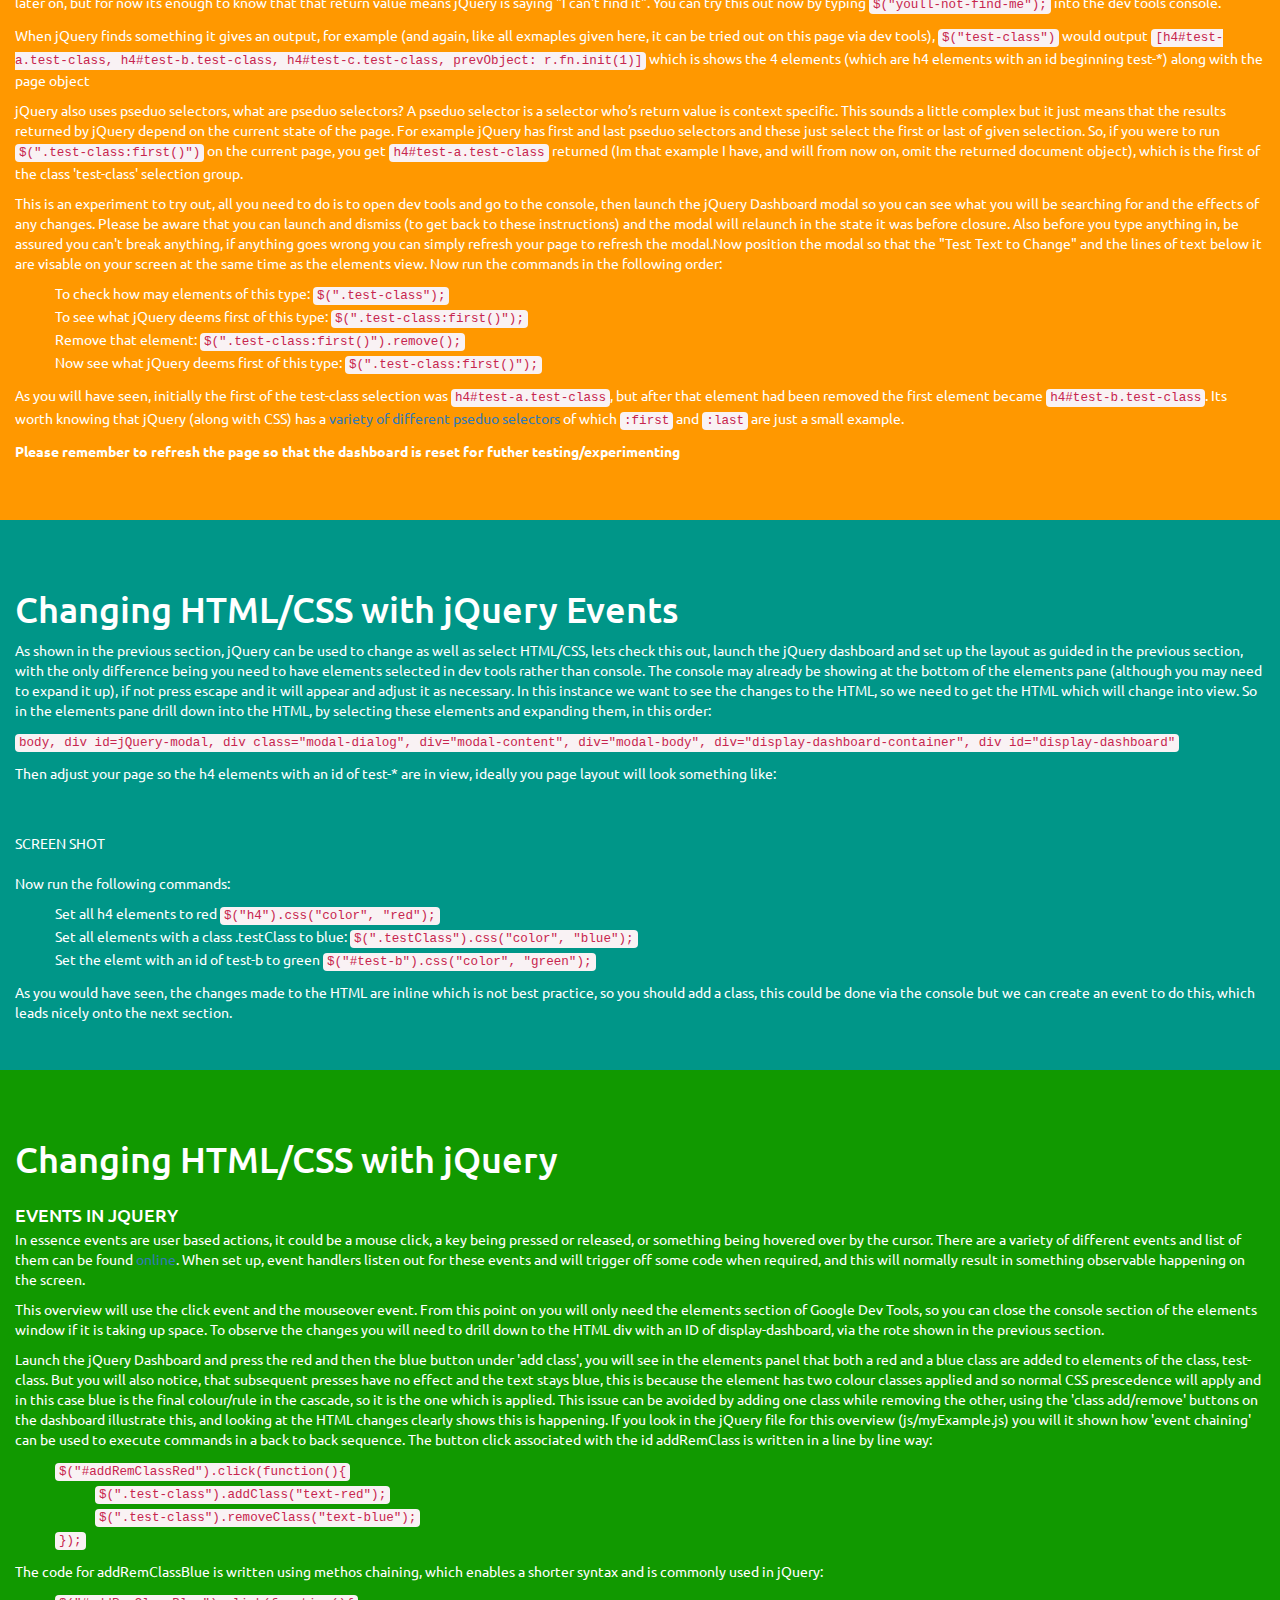
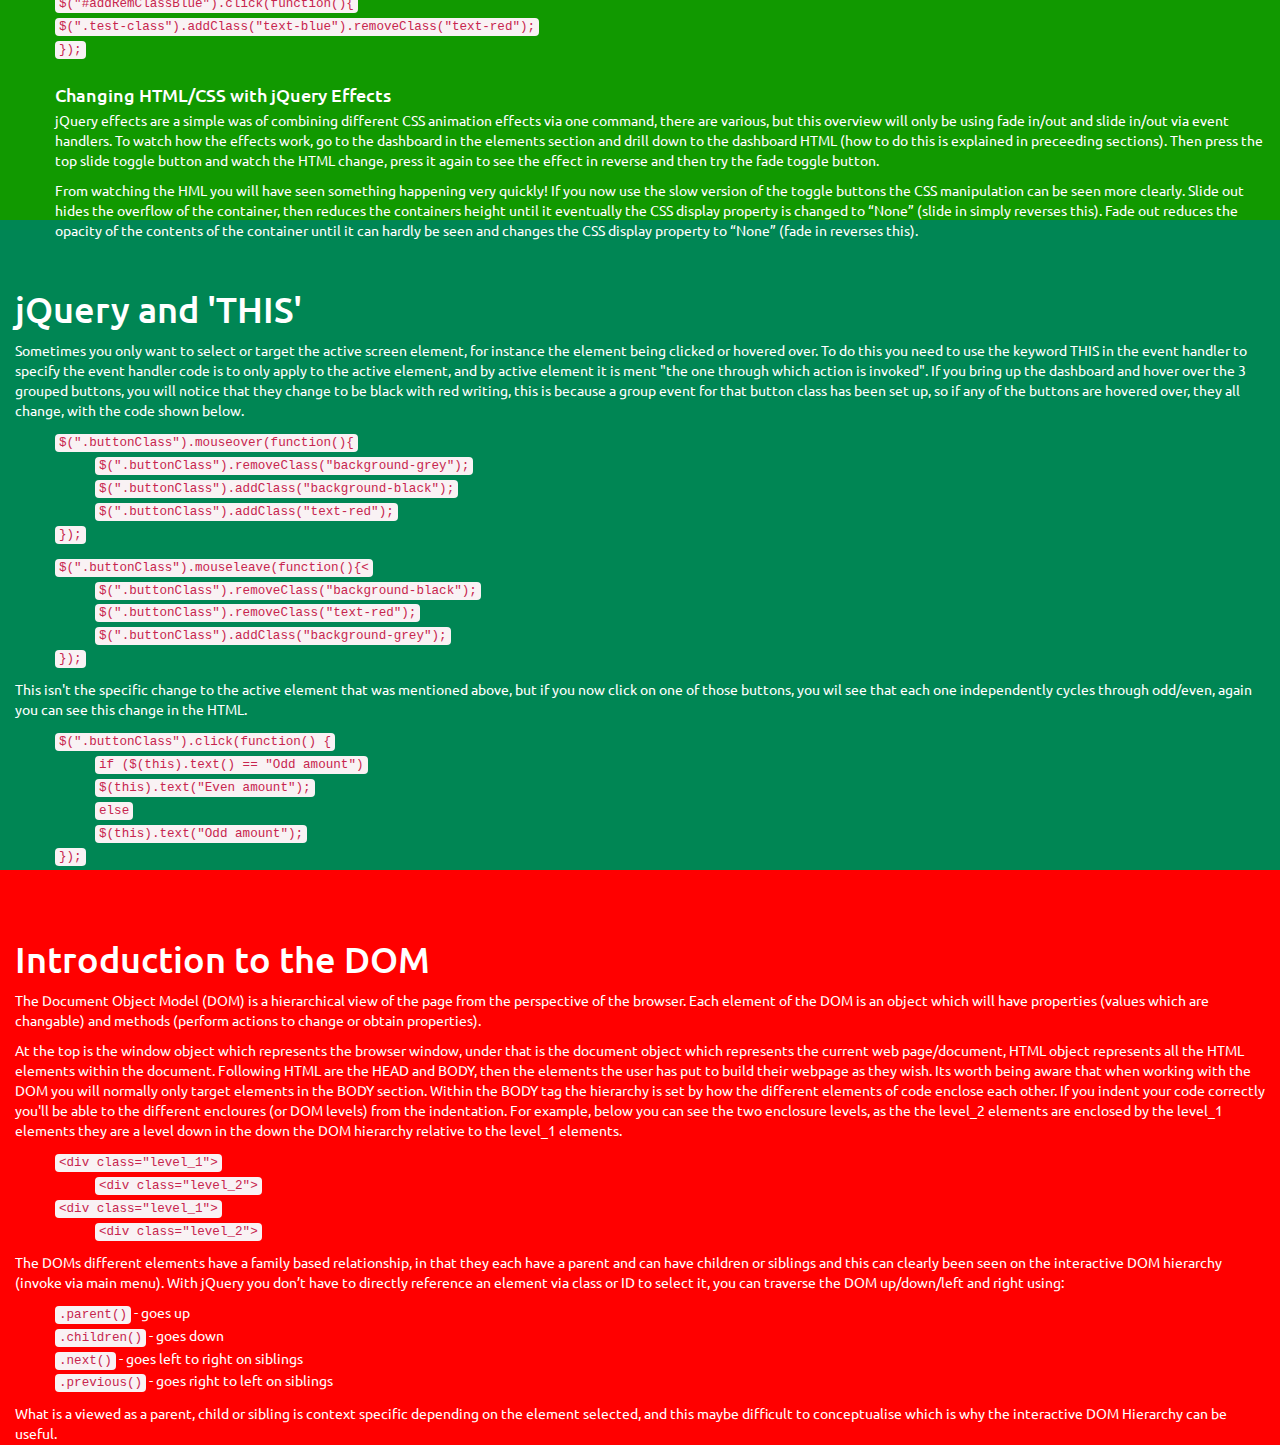
==== commit 96a4368d: "formatting text for clearer appearance - missed a bit last time" ====
--- a/jQuery_Overview.html
+++ b/jQuery_Overview.html
@@ -244,33 +244,45 @@
 		</li>
         <h4>Changing HTML/CSS with jQuery Effects</h4>
             <p>jQuery effects are a simple was of combining different CSS animation effects via one command, there are various, but this overview will only be using fade in/out and slide in/out via event handlers. To watch how the effects work, go to the dashboard in the elements section and drill down to the dashboard HTML (how to do this is explained in preceeding sections). Then press the top slide toggle button and watch the HTML change, press it again to see the effect in reverse and then try the fade toggle button.</p>
-            <br>
-            <p> From watching the HML you will have seen something happening very quickly! If you now use the slow version of the toggle buttons the CSS manipulation can be seen more clearly. Slide out hides the overflow of the container, then reduces the containers height until it eventually  the CSS display property is changed to “None” (slide in simply reverses this). Fade out reduces the opacity of the contents of the container until it can hardly be seen and changes the CSS display property to “None” (fade in reverses this). </p>
+
+           <p> From watching the HML you will have seen something happening very quickly! If you now use the slow version of the toggle buttons the CSS manipulation can be seen more clearly. Slide out hides the overflow of the container, then reduces the containers height until it eventually  the CSS display property is changed to “None” (slide in simply reverses this). Fade out reduces the opacity of the contents of the container until it can hardly be seen and changes the CSS display property to “None” (fade in reverses this). </p>
 	</div>
     <div id="this-jQuery" class="container-fluid">
-        <h1>jQuery and 'THIS'</h1> Sometimes you only want to select or target the active screen element, for instance the element being clicked or hovered over. To do this you need to use the keyword THIS in the event handler to specify the event handler code is to only apply to the active element, and by active element it is ment "the one through which action is invoked". If you bring up the dashboard and hover over the 3 grouped buttons, you will notice that they change to be black with red writing, this is because a group event for that button class has been set up, so if any of the buttons are hovered over, they all change, with the code shown below.
-        <br>
-        <code>  $(".buttonClass").mouseover(function(){<br>
-    $(".buttonClass").removeClass("background-grey");<br>
-    $(".buttonClass").addClass("background-black");<br>
-    $(".buttonClass").addClass("text-red"); <br>
-  });<br>
-<br>
-  $(".buttonClass").mouseleave(function(){<br>
-    $(".buttonClass").removeClass("background-black");<br>
-    $(".buttonClass").removeClass("text-red");<br>
-    $(".buttonClass").addClass("background-grey");<br>
-  });<br>
-</code>
-        <br> This isn't the specific change to the active element that was mentioned above, but if you now click on one of those buttons, you wil see that each one independently cycles through odd/even, again you can see this change in the HTML.</p>
-
-        <code> $(".buttonClass").click(function() { <br>
-    if ($(this).text() == "Odd amount")<br>
-        $(this).text("Even amount");<br>
-      else<br>
-      $(this).text("Odd amount");<br>
-  });</code>
-        <br>
+        <h1>jQuery and 'THIS'</h1> 
+        <p>Sometimes you only want to select or target the active screen element, for instance the element being clicked or hovered over. To do this you need to use the keyword THIS in the event handler to specify the event handler code is to only apply to the active element, and by active element it is ment "the one through which action is invoked". If you bring up the dashboard and hover over the 3 grouped buttons, you will notice that they change to be black with red writing, this is because a group event for that button class has been set up, so if any of the buttons are hovered over, they all change, with the code shown below.</p>
+
+		<ul>
+			<li><code>  $(".buttonClass").mouseover(function(){</code></li>
+			<ul>
+    			<li><code>$(".buttonClass").removeClass("background-grey");</code></li>
+    			<li><code>$(".buttonClass").addClass("background-black");</code></li>
+    			<li><code>$(".buttonClass").addClass("text-red"); </code></li>
+    		</ul>
+			<li><code>});</code></li>
+		</ul>
+		<ul>
+			<li><code>$(".buttonClass").mouseleave(function(){<</code></li>
+			<ul>
+    		<li><code>$(".buttonClass").removeClass("background-black");</code></li>
+    		<li><code>$(".buttonClass").removeClass("text-red");</code></li>
+    		<li><code>$(".buttonClass").addClass("background-grey");</code></li>
+    		</ul>
+  			<li><code>});</code></li>
+  		</ul>
+    
+        <p> This isn't the specific change to the active element that was mentioned above, but if you now click on one of those buttons, you wil see that each one independently cycles through odd/even, again you can see this change in the HTML.</p>
+
+		<ul>
+			<li><code>$(".buttonClass").click(function() {</code></li>
+			<ul>
+    			<li><code>if ($(this).text() == "Odd amount")</code></li>
+        		<li><code>$(this).text("Even amount");</code></li>
+      			<li><code>else</code></li>
+      			<li><code>$(this).text("Odd amount");</code></li>
+      		</ul>
+  			<li><code>});</code></li>
+  		<ul>
+
     </div>
 
         <!-- jQuery Modal -->    
--- a/css/myCSS.css
+++ b/css/myCSS.css
@@ -4,6 +4,14 @@
 	/***************************************/
 	
 
+
+		ul{
+			list-style: none;
+		}
+
+		li{
+			list-style: none;
+		}
 
 		h4{
 			margin-top: 25px;
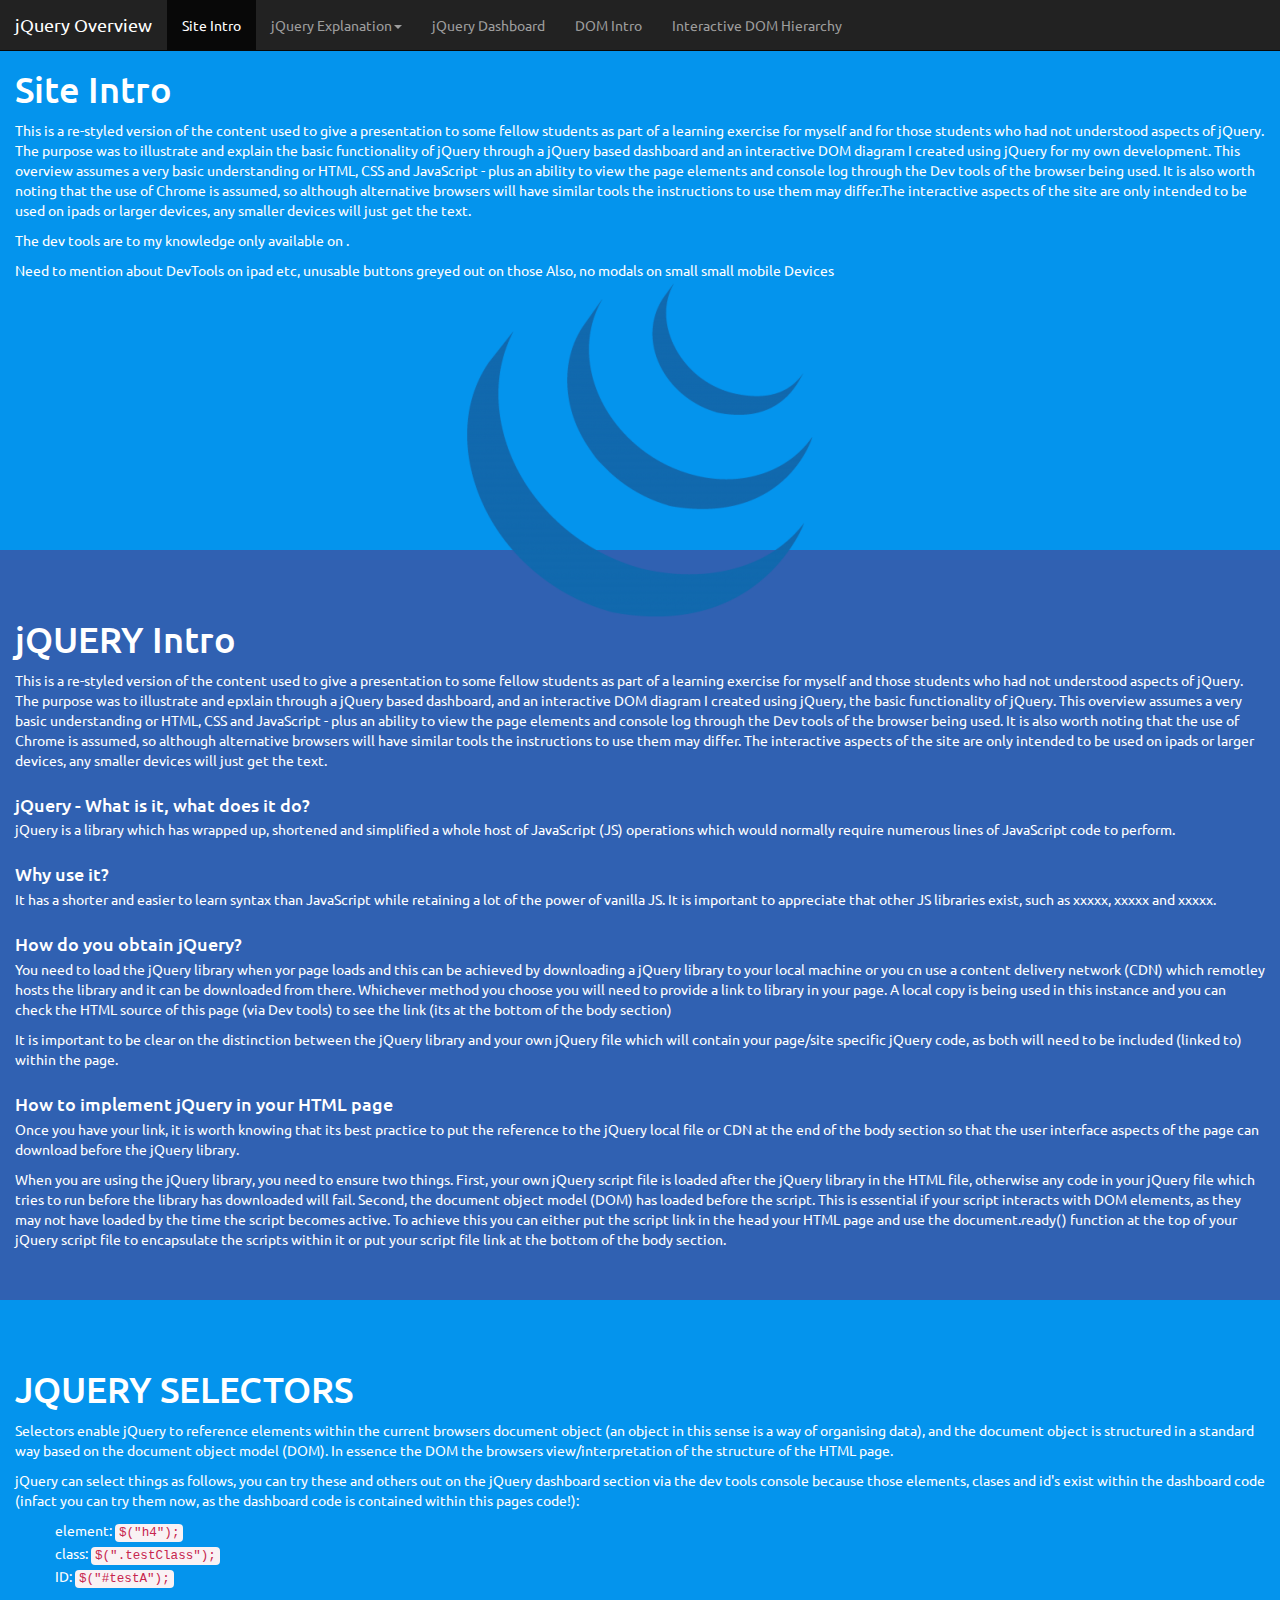
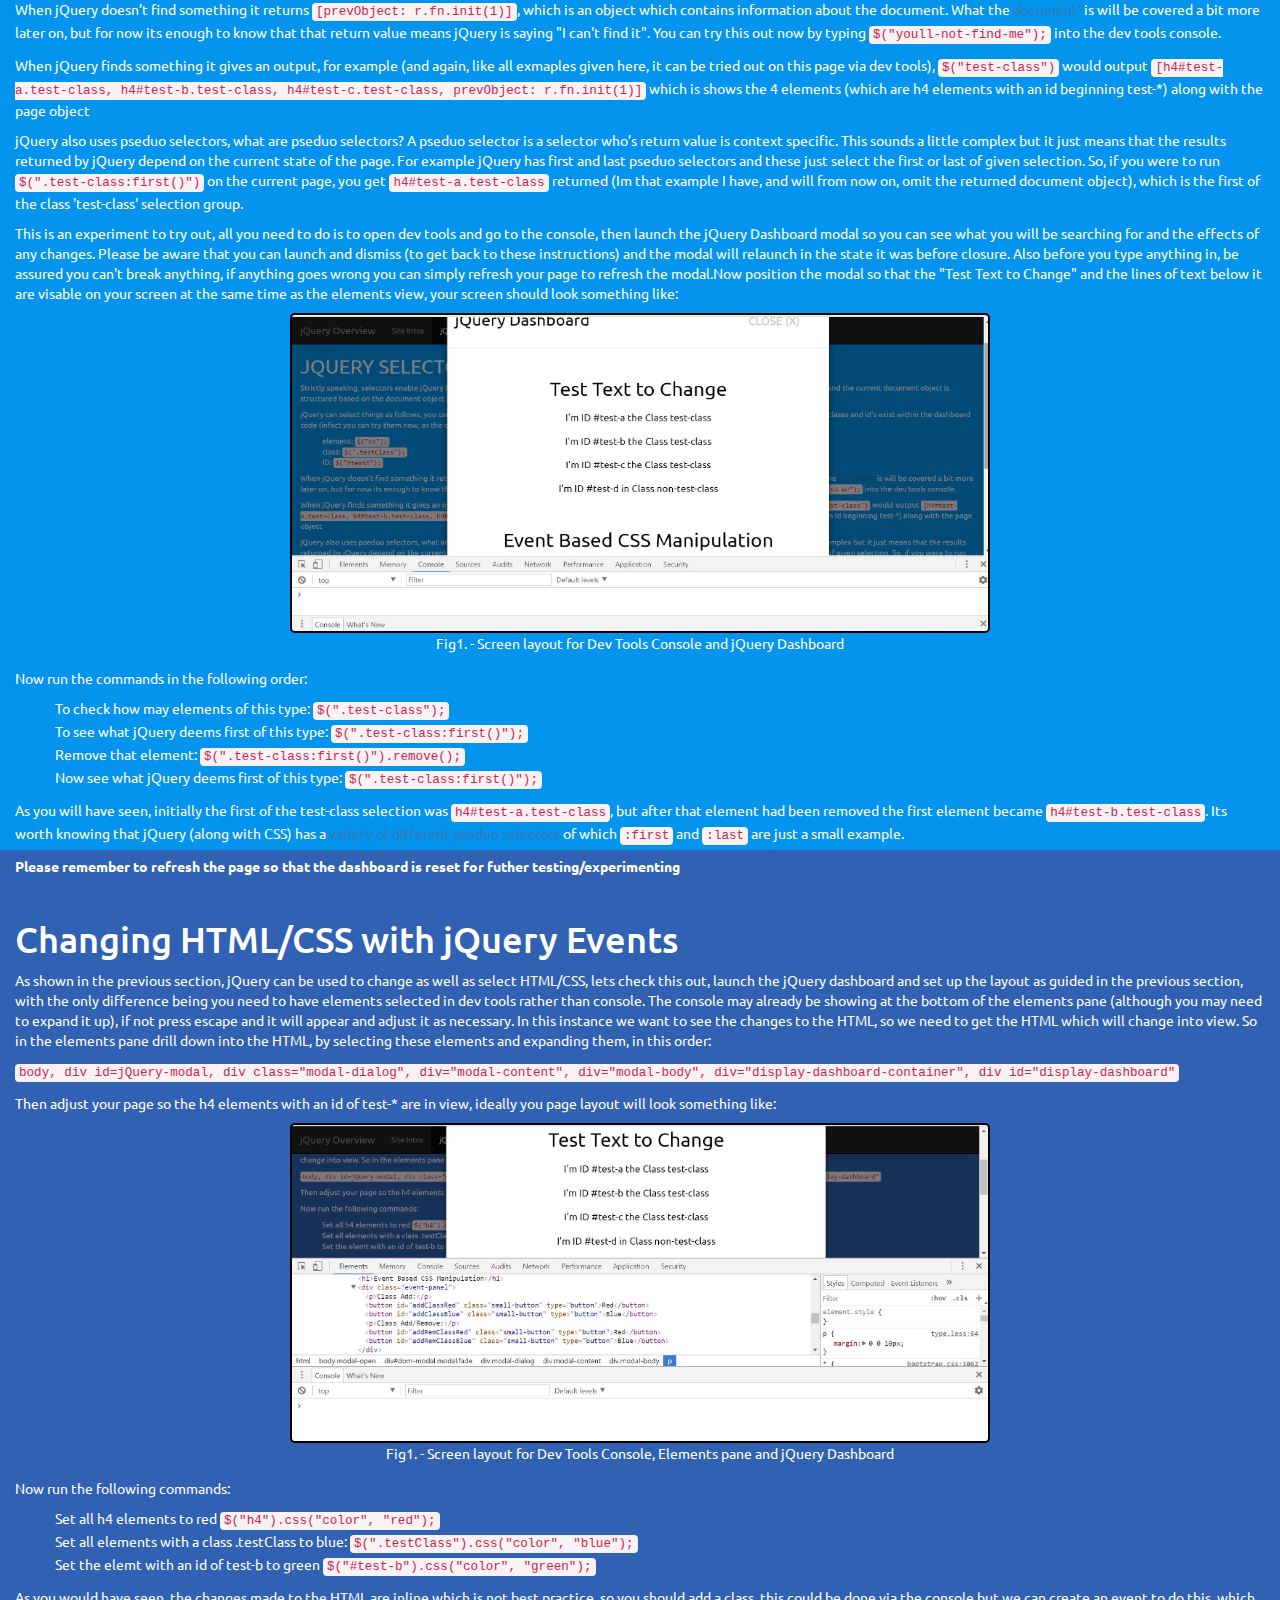
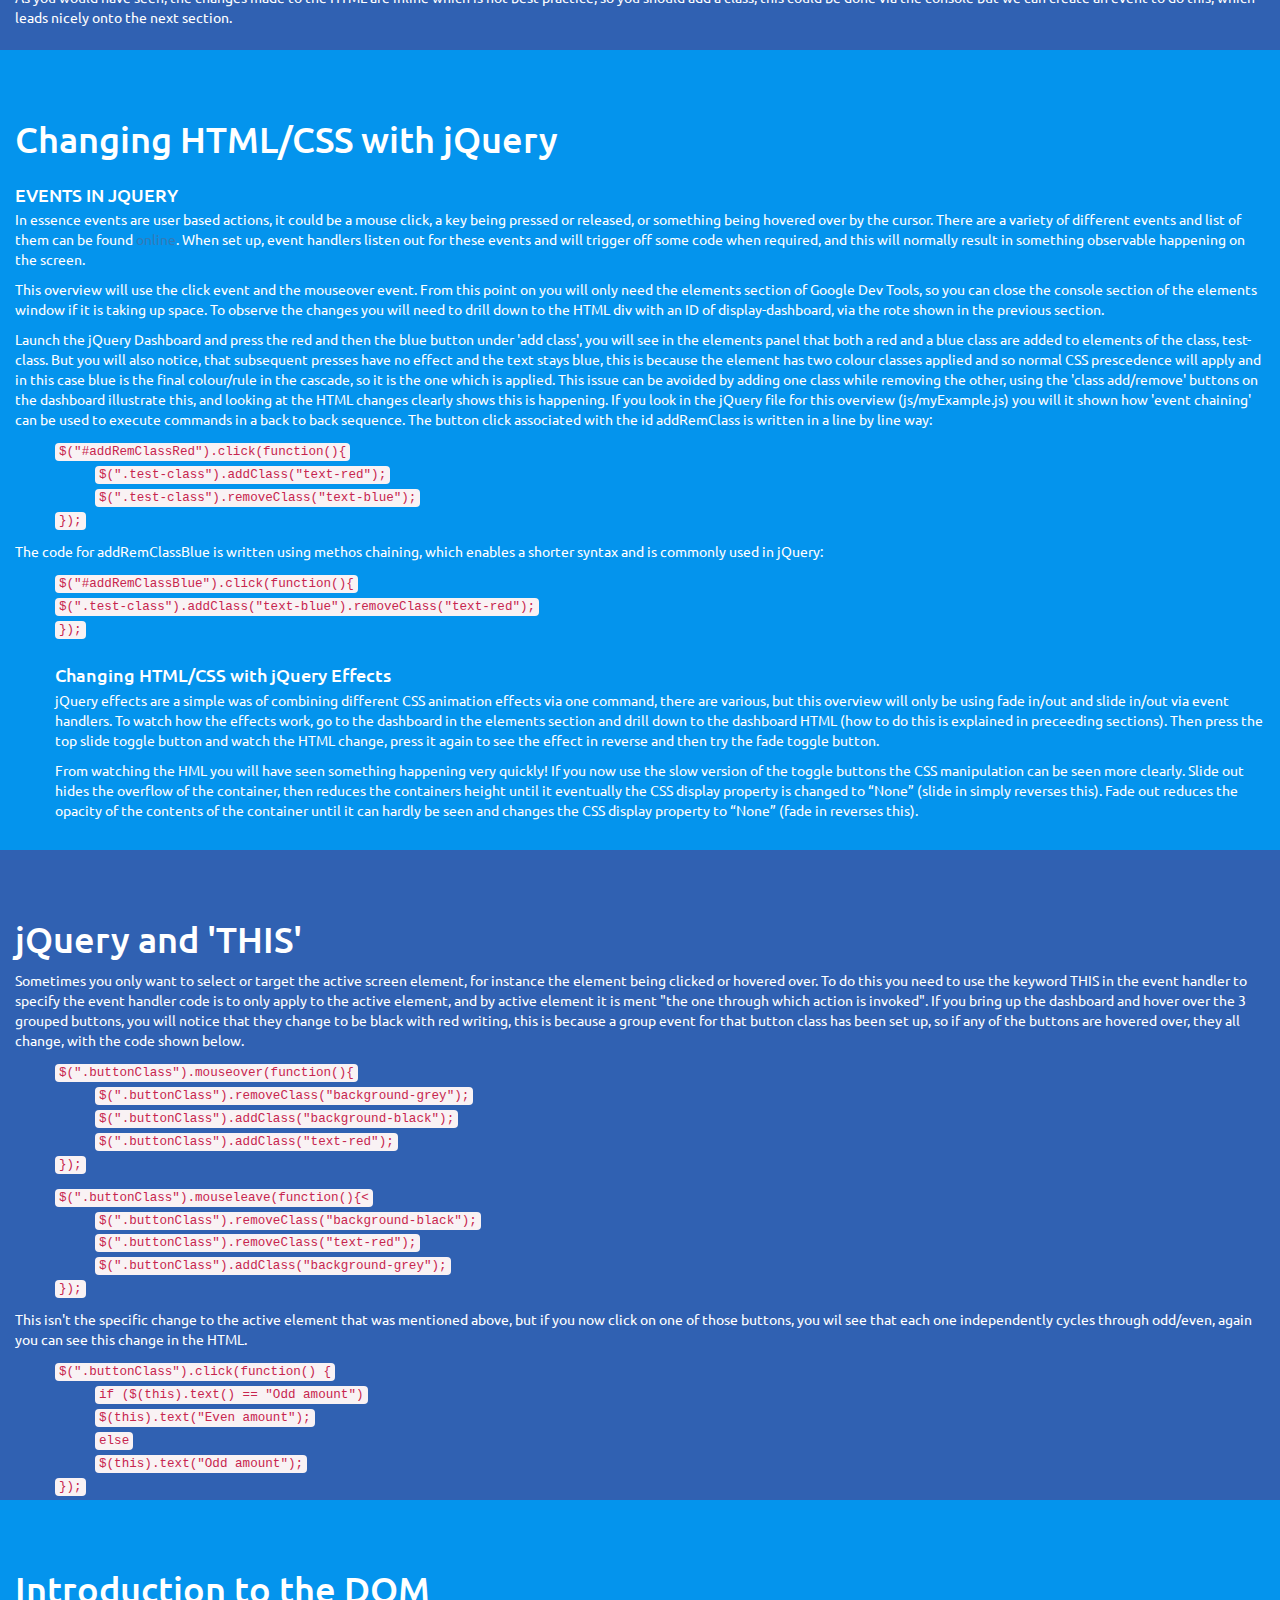
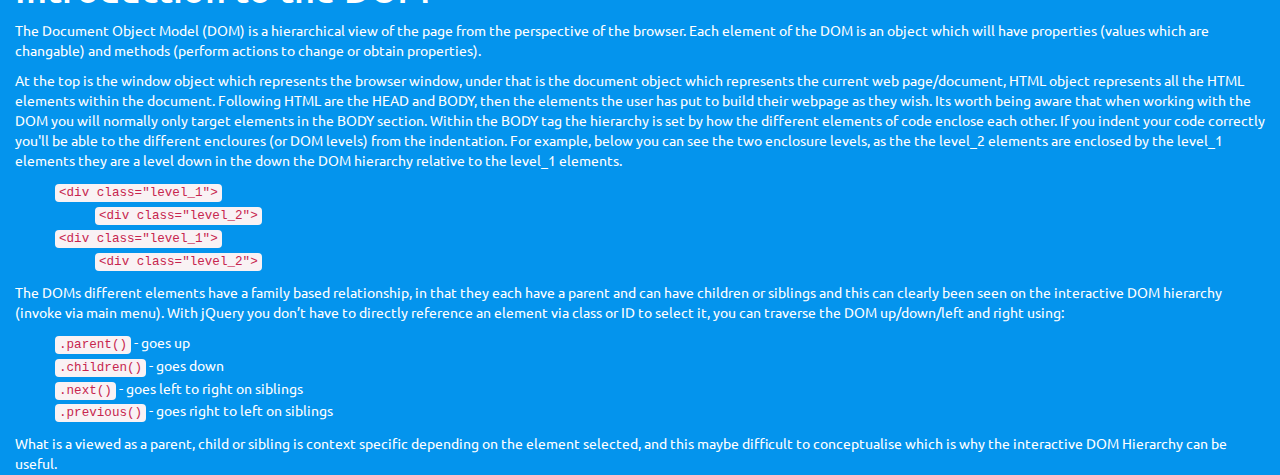
==== commit 35b3d36d: "images put in an colour scheme finalised" ====
--- a/jQuery_Overview.html
+++ b/jQuery_Overview.html
@@ -10,78 +10,7 @@
     <script src="https://maxcdn.bootstrapcdn.com/bootstrap/3.3.7/js/bootstrap.min.js"></script>
     <link href="https://fonts.googleapis.com/css?family=Ubuntu" rel="stylesheet">
     <link rel='stylesheet' type='text/css' href="css/myCSS.css">
-    <style>
-    body {
-        position: relative;
-        font-family: 'Ubuntu', sans-serif;
-    }
-
-
-    #site-intro {
-        padding-top: 50px;
-        height: 550px;
-        color: #fff;
-		background: #0494ed url('img/jQuery_icon2.png') no-repeat center center fixed; 
-    }
-
-
-    #intro-jQuery {
-        padding-top: 50px;
-        height: 700px;
-        color: #fff;
-        background-color: #1E88E5;
-    }
-
-    #selecting-jQuery {
-        padding-top: 50px;
-        height: 850px;
-        color: #fff;
-        background-color: #ff9800;
-    }
-
-    #changing-jQuery {
-        padding-top: 50px;
-        height: 550px;
-        color: #fff;
-        background-color: #009688;
-    }
-
-
-    #events-jQuery {
-        padding-top: 50px;
-        height: 750px;
-        color: #fff;
-        background-color: #119900;
-    }
-
-
-    #this-jQuery {
-        padding-top: 50px;
-        height: 650px;
-        color: #fff;
-        background-color: #008654;
-    }
-
-
-    #intro-dom {
-        padding-top: 50px;
-        height: 575px;
-        color: #fff;
-        background-color: red;
-    }
-
-
-    .text-red {
-        color: rgb(255, 0, 0);
-    }
-
-    .text-blue {
-        color: rgb(24, 30, 231);
-    }
-    </style>
-
 </head>
-/* THE HEIGHT SIZES NEED TO BE MADE RESPONSIVE FOR IT TO BE USEABLE ON MOBILE */ /* Just put in a decent value for each screen size and get it to load with that value */
 
 <body data-spy="scroll" data-target=".navbar" data-offset="50">
     <nav class="navbar navbar-inverse navbar-fixed-top">
@@ -100,266 +29,209 @@
                         <li><a href="#site-intro">Site Intro</a></li>
                         <li class="dropdown"><a class="dropdown-toggle" data-toggle="dropdown" href="#">jQuery Explanation<span class="caret"></span></a>
                             <ul class="dropdown-menu">
-                        		<li><a href="#intro-jQuery">jQuery Intro</a></li>                            
+                                <li><a href="#intro-jQuery">jQuery Intro</a></li>
                                 <li><a href="#selecting-jQuery">Selecting with jQuery</a></li>
                                 <li><a href="#changing-jQuery">Changing HTML/CSS with jQuery</a></li>
                                 <li><a href="#this-jQuery">jQuery and THIS</a></li>
                             </ul>
                             <li><a href="" data-toggle="modal" data-target="#jQuery-modal">jQuery Dashboard</a></li>
                             <li><a href="#intro-dom">DOM Intro</a></li>
-                            <li><a href="" data-toggle="modal" data-target="#dom-modal">Interactive DOM Hierarchy</a></li>                            
-
+                            <li><a href="" data-toggle="modal" data-target="#dom-modal">Interactive DOM Hierarchy</a></li>
                         </li>
                     </ul>
                 </div>
             </div>
         </div>
     </nav>
-
-
     <div id="site-intro" class="container-fluid">
-        
         <h1>Site Intro</h1>
-
         <p>This is a re-styled version of the content used to give a presentation to some fellow students as part of a learning exercise for myself and for those students who had not understood aspects of jQuery. The purpose was to illustrate and explain the basic functionality of jQuery through a jQuery based dashboard and an interactive DOM diagram I created using jQuery for my own development. This overview assumes a very basic understanding or HTML, CSS and JavaScript - plus an ability to view the page elements and console log through the Dev tools of the browser being used. It is also worth noting that the use of Chrome is assumed, so although alternative browsers will have similar tools the instructions to use them may differ.The interactive aspects of the site are only intended to be used on ipads or larger devices, any smaller devices will just get the text.</p>
-
-		<p>The dev tools are to my knowledge only available on .</p>
-
-        Need to mention about DevTools on ipad etc, unusable buttons greyed out on those
-        Also, no modals on small small mobile Devices
-
-    </div>    
+        <p>The dev tools are to my knowledge only available on .</p>
+        Need to mention about DevTools on ipad etc, unusable buttons greyed out on those Also, no modals on small small mobile Devices
+    </div>
     <div id="intro-jQuery" class="container-fluid">
-        
-
-        Need to mention about DevTools on ipad etc, unusable buttons greyed out on those
-        Also, no modals on small small mobile Devices
-
-
-
         <h1>jQUERY Intro</h1>
-
-
-        <p>This is a re-styled version of the content used to give a presentation to some fellow students as part of a learning exercise for myself and those students who had not understood aspects of jQuery. The purpose was to illustrate and epxlain through a jQuery based dashboard, and an interactive DOM diagram I created using jQuery, the basic functionality of jQuery. This overview assumes a very basic understanding or HTML, CSS and JavaScript - plus an ability to view the page elements and console log through the Dev tools of the browser being used. It is also worth noting that the use of Chrome is assumed, so although alternative browsers will have similar tools the instructions to use them may differ.        The interactive aspects of the site are only intended to be used on ipads or larger devices, any smaller devices will just get the text.</p>
-
+        <p>This is a re-styled version of the content used to give a presentation to some fellow students as part of a learning exercise for myself and those students who had not understood aspects of jQuery. The purpose was to illustrate and epxlain through a jQuery based dashboard, and an interactive DOM diagram I created using jQuery, the basic functionality of jQuery. This overview assumes a very basic understanding or HTML, CSS and JavaScript - plus an ability to view the page elements and console log through the Dev tools of the browser being used. It is also worth noting that the use of Chrome is assumed, so although alternative browsers will have similar tools the instructions to use them may differ. The interactive aspects of the site are only intended to be used on ipads or larger devices, any smaller devices will just get the text.</p>
         <h4>jQuery - What is it, what does it do?</h4>
         <p>jQuery is a library which has wrapped up, shortened and simplified a whole host of JavaScript (JS) operations which would normally require numerous lines of JavaScript code to perform.</p>
-
         <h4>Why use it?</h4>
         <p>It has a shorter and easier to learn syntax than JavaScript while retaining a lot of the power of vanilla JS. It is important to appreciate that other JS libraries exist, such as xxxxx, xxxxx and xxxxx.</p>
-
         <h4>How do you obtain jQuery?</h4>
         <p>You need to load the jQuery library when yor page loads and this can be achieved by downloading a jQuery library to your local machine or you cn use a content delivery network (CDN) which remotley hosts the library and it can be downloaded from there. Whichever method you choose you will need to provide a link to library in your page. A local copy is being used in this instance and you can check the HTML source of this page (via Dev tools) to see the link (its at the bottom of the body section)</p>
-
         <p>It is important to be clear on the distinction between the jQuery library and your own jQuery file which will contain your page/site specific jQuery code, as both will need to be included (linked to) within the page.</p>
         <h4>How to implement jQuery in your HTML page</h4>
         <p>Once you have your link, it is worth knowing that its best practice to put the reference to the jQuery local file or CDN at the end of the body section so that the user interface aspects of the page can download before the jQuery library.</p>
-        
         <p>When you are using the jQuery library, you need to ensure two things. First, your own jQuery script file is loaded after the jQuery library in the HTML file, otherwise any code in your jQuery file which tries to run before the library has downloaded will fail. Second, the document object model (DOM) has loaded before the script. This is essential if your script interacts with DOM elements, as they may not have loaded by the time the script becomes active. To achieve this you can either put the script link in the head your HTML page and use the document.ready() function at the top of your jQuery script file to encapsulate the scripts within it or put your script file link at the bottom of the body section.</p>
-
     </div>
     <div id="selecting-jQuery" class="container-fluid">
         <h1>JQUERY SELECTORS</h1>
-        
-        <p>Strictly speaking, selectors enable jQuery to reference elements within the current document object (an object in this sense is a way of organising data), and the current document object is structured based on the document object model (DOM). In essence the DOM the browsers view/interpretation of the structure of the HTML page.</p>
-
+        <p>Selectors enable jQuery to reference elements within the current browsers document object (an object in this sense is a way of organising data), and the document object is structured in a standard way based on the document object model (DOM). In essence the DOM the browsers view/interpretation of the structure of the HTML page.</p>
         <p>jQuery can select things as follows, you can try these and others out on the jQuery dashboard section via the dev tools console because those elements, clases and id's exist within the dashboard code (infact you can try them now, as the dashboard code is contained within this pages code!):</p>
-		
-		<ul>
-			<li>element: <code> $("h4");</code></li>
-			<li>class: <code> $(".testClass"); </code></li>
-        	<li>ID: <code> $("#testA");</code></li>
-		</ul>
+        <ul>
+            <li>element: <code> $("h4");</code></li>
+            <li>class: <code> $(".testClass"); </code></li>
+            <li>ID: <code> $("#testA");</code></li>
+        </ul>
         <p>When jQuery doesn’t find something it returns <code>[prevObject: r.fn.init(1)]</code>, which is an object which contains information about the document. What the <a href="https://www.w3schools.com/jsref/dom_obj_document.asp">document'</a> is will be covered a bit more later on, but for now its enough to know that that return value means jQuery is saying "I can't find it". You can try this out now by typing <code>$("youll-not-find-me");</code> into the dev tools console.</p>
-
-        <p>When jQuery finds something it gives an output, for example (and again, like all exmaples  given here, it can be tried out on this page via dev tools), <code>$("test-class")</code> would output <code>[h4#test-a.test-class, h4#test-b.test-class, h4#test-c.test-class, prevObject: r.fn.init(1)]</code> which is shows the 4 elements (which are h4 elements with an id beginning test-*) along with the page object</p>
-
+        <p>When jQuery finds something it gives an output, for example (and again, like all exmaples given here, it can be tried out on this page via dev tools), <code>$("test-class")</code> would output <code>[h4#test-a.test-class, h4#test-b.test-class, h4#test-c.test-class, prevObject: r.fn.init(1)]</code> which is shows the 4 elements (which are h4 elements with an id beginning test-*) along with the page object</p>
         <p>jQuery also uses pseduo selectors, what are pseduo selectors? A pseduo selector is a selector who’s return value is context specific. This sounds a little complex but it just means that the results returned by jQuery depend on the current state of the page. For example jQuery has first and last pseduo selectors and these just select the first or last of given selection. So, if you were to run <code>$(".test-class:first()")</code> on the current page, you get <code>h4#test-a.test-class</code> returned (Im that example I have, and will from now on, omit the returned document object), which is the first of the class 'test-class' selection group.</p>
-
-        <p> This is an experiment to try out, all you need to do is to open dev tools and go to the console, then launch the jQuery Dashboard modal so you can see what you will be searching for and the effects of any changes. Please be aware that you can launch and dismiss (to get back to these instructions) and the  modal will relaunch in the state it was before closure. Also before you type anything in, be assured you can't break anything, if anything goes wrong you can simply refresh your page to refresh the modal.Now position the modal so that the "Test Text to Change" and the lines of text below it are visable on your screen at the same time as the elements view. Now run the commands in the following order: </p>
-		<ul>
+        <p> This is an experiment to try out, all you need to do is to open dev tools and go to the console, then launch the jQuery Dashboard modal so you can see what you will be searching for and the effects of any changes. Please be aware that you can launch and dismiss (to get back to these instructions) and the modal will relaunch in the state it was before closure. Also before you type anything in, be assured you can't break anything, if anything goes wrong you can simply refresh your page to refresh the modal.Now position the modal so that the "Test Text to Change" and the lines of text below it are visable on your screen at the same time as the elements view, your screen should look something like:</p>
+        <figure class="row text-center">
+            <img class="screen-setup-img" src="img/console.jpg" alt="image of required screen layout">
+            <figcaption>Fig1. - Screen layout for Dev Tools Console and jQuery Dashboard</figcaption>
+        </figure>
+        <p>Now run the commands in the following order: </p>
+        <ul>
             <li> To check how may elements of this type: <code> $(".test-class");</code></li>
             <li> To see what jQuery deems first of this type: <code> $(".test-class:first()");</code></li>
             <li> Remove that element: <code> $(".test-class:first()").remove();</code></li>
             <li> Now see what jQuery deems first of this type: <code> $(".test-class:first()");</code></li>
         </ul>
-
         <p>As you will have seen, initially the first of the test-class selection was <code>h4#test-a.test-class</code>, but after that element had been removed the first element became <code>h4#test-b.test-class</code>. Its worth knowing that jQuery (along with CSS) has a <a href="https://css-tricks.com/pseudo-class-selectors/" target="_blank">variety of different pseduo selectors</a> of which <code>:first</code> and <code>:last</code> are just a small example.</p>
-
         <strong>Please remember to refresh the page so that the dashboard is reset for futher testing/experimenting</strong>
-
     </div>
     <div id="changing-jQuery" class="container-fluid">
         <h1>Changing HTML/CSS with jQuery Events</h1>
-
         <p>As shown in the previous section, jQuery can be used to change as well as select HTML/CSS, lets check this out, launch the jQuery dashboard and set up the layout as guided in the previous section, with the only difference being you need to have elements selected in dev tools rather than console. The console may already be showing at the bottom of the elements pane (although you may need to expand it up), if not press escape and it will appear and adjust it as necessary. In this instance we want to see the changes to the HTML, so we need to get the HTML which will change into view. So in the elements pane drill down into the HTML, by selecting these elements and expanding them, in this order: </p>
-        
         <p><code>body, div id=jQuery-modal, div class="modal-dialog", div="modal-content", div="modal-body", div="display-dashboard-container", div id="display-dashboard"</code></p>
-
         <p>Then adjust your page so the h4 elements with an id of test-* are in view, ideally you page layout will look something like:</p>
-
-
-        <br>
-        <br>
-            SCREEN SHOT
-        <br>
-        <br>
-
-        <p>Now run the following commands:<p>
-            <ul>
-                <li>Set all h4 elements to red <code>$("h4").css("color", "red");</code></li>
-                <li>Set all elements with a class .testClass to blue: <code>$(".testClass").css("color", "blue");</code></li>
-                <li>Set the elemt with an id of test-b to green <code>$("#test-b").css("color", "green"); </code></li>
-            </ul>
-
-         <p>As you would have seen, the changes made to the HTML are inline which is not best practice, so you should add a class, this could be done via the console but we can create an event to do this, which leads nicely onto the next section.</p>
-    </div>    
+        <figure class="row text-center">
+            <img class="screen-setup-img" src="img/elements-console.jpg" alt="image of required screen layout">
+            <figcaption>Fig1. - Screen layout for Dev Tools Console, Elements pane and jQuery Dashboard</figcaption>
+        </figure>
+        <p>Now run the following commands:
+            <p>
+                <ul>
+                    <li>Set all h4 elements to red <code>$("h4").css("color", "red");</code></li>
+                    <li>Set all elements with a class .testClass to blue: <code>$(".testClass").css("color", "blue");</code></li>
+                    <li>Set the elemt with an id of test-b to green <code>$("#test-b").css("color", "green"); </code></li>
+                </ul>
+                <p>As you would have seen, the changes made to the HTML are inline which is not best practice, so you should add a class, this could be done via the console but we can create an event to do this, which leads nicely onto the next section.</p>
+    </div>
     <div id="events-jQuery" class="container-fluid">
         <h1>Changing HTML/CSS with jQuery</h1>
-
         <h4>EVENTS IN JQUERY</h4>
-
-        <P>In essence events are user based actions, it could be a mouse click, a key being pressed or released, or something being hovered over by the cursor. There are a variety of different events and list of them can be found <a href="https://www.w3schools.com/js/js_events.asp">online</a>.
-		When set up, event handlers listen out for these events and will trigger off some code when required, and this will normally result in something observable happening on the screen.</P>
-
+        <P>In essence events are user based actions, it could be a mouse click, a key being pressed or released, or something being hovered over by the cursor. There are a variety of different events and list of them can be found <a href="https://www.w3schools.com/js/js_events.asp">online</a>. When set up, event handlers listen out for these events and will trigger off some code when required, and this will normally result in something observable happening on the screen.</P>
         <p>This overview will use the click event and the mouseover event. From this point on you will only need the elements section of Google Dev Tools, so you can close the console section of the elements window if it is taking up space. To observe the changes you will need to drill down to the HTML div with an ID of display-dashboard, via the rote shown in the previous section.</p>
-
         <p>Launch the jQuery Dashboard and press the red and then the blue button under 'add class', you will see in the elements panel that both a red and a blue class are added to elements of the class, test-class. But you will also notice, that subsequent presses have no effect and the text stays blue, this is because the element has two colour classes applied and so normal CSS prescedence will apply and in this case blue is the final colour/rule in the cascade, so it is the one which is applied. This issue can be avoided by adding one class while removing the other, using the 'class add/remove' buttons on the dashboard illustrate this, and looking at the HTML changes clearly shows this is happening. If you look in the jQuery file for this overview (js/myExample.js) you will it shown how 'event chaining' can be used to execute commands in a back to back sequence. The button click associated with the id addRemClass is written in a line by line way: </p>
-
-		<ul>
-			<li><code>$("#addRemClassRed").click(function(){</code></li>
-			<ul>
-     			<li><code>$(".test-class").addClass("text-red");</code></li>
-     			<li><code>$(".test-class").removeClass("text-blue");</code></li>
-     		</ul>
-  			<li><code>});</code></li>
-		</ul>
-
+        <ul>
+            <li><code>$("#addRemClassRed").click(function(){</code></li>
+            <ul>
+                <li><code>$(".test-class").addClass("text-red");</code></li>
+                <li><code>$(".test-class").removeClass("text-blue");</code></li>
+            </ul>
+            <li><code>});</code></li>
+        </ul>
         <p>The code for addRemClassBlue is written using methos chaining, which enables a shorter syntax and is commonly used in jQuery:</p>
-
-		<ul>
-			<li><code>$("#addRemClassBlue").click(function(){</code></li>
-     		<li><code>$(".test-class").addClass("text-blue").removeClass("text-red");</code></li>
-  			<li><code>});</code><li>
-		</li>
-        <h4>Changing HTML/CSS with jQuery Effects</h4>
-            <p>jQuery effects are a simple was of combining different CSS animation effects via one command, there are various, but this overview will only be using fade in/out and slide in/out via event handlers. To watch how the effects work, go to the dashboard in the elements section and drill down to the dashboard HTML (how to do this is explained in preceeding sections). Then press the top slide toggle button and watch the HTML change, press it again to see the effect in reverse and then try the fade toggle button.</p>
-
-           <p> From watching the HML you will have seen something happening very quickly! If you now use the slow version of the toggle buttons the CSS manipulation can be seen more clearly. Slide out hides the overflow of the container, then reduces the containers height until it eventually  the CSS display property is changed to “None” (slide in simply reverses this). Fade out reduces the opacity of the contents of the container until it can hardly be seen and changes the CSS display property to “None” (fade in reverses this). </p>
-	</div>
+        <ul>
+            <li><code>$("#addRemClassBlue").click(function(){</code></li>
+            <li><code>$(".test-class").addClass("text-blue").removeClass("text-red");</code></li>
+            <li><code>});</code>
+                <li>
+                </li>
+                <h4>Changing HTML/CSS with jQuery Effects</h4>
+                <p>jQuery effects are a simple was of combining different CSS animation effects via one command, there are various, but this overview will only be using fade in/out and slide in/out via event handlers. To watch how the effects work, go to the dashboard in the elements section and drill down to the dashboard HTML (how to do this is explained in preceeding sections). Then press the top slide toggle button and watch the HTML change, press it again to see the effect in reverse and then try the fade toggle button.</p>
+                <p> From watching the HML you will have seen something happening very quickly! If you now use the slow version of the toggle buttons the CSS manipulation can be seen more clearly. Slide out hides the overflow of the container, then reduces the containers height until it eventually the CSS display property is changed to “None” (slide in simply reverses this). Fade out reduces the opacity of the contents of the container until it can hardly be seen and changes the CSS display property to “None” (fade in reverses this). </p>
+    </div>
     <div id="this-jQuery" class="container-fluid">
-        <h1>jQuery and 'THIS'</h1> 
+        <h1>jQuery and 'THIS'</h1>
         <p>Sometimes you only want to select or target the active screen element, for instance the element being clicked or hovered over. To do this you need to use the keyword THIS in the event handler to specify the event handler code is to only apply to the active element, and by active element it is ment "the one through which action is invoked". If you bring up the dashboard and hover over the 3 grouped buttons, you will notice that they change to be black with red writing, this is because a group event for that button class has been set up, so if any of the buttons are hovered over, they all change, with the code shown below.</p>
-
-		<ul>
-			<li><code>  $(".buttonClass").mouseover(function(){</code></li>
-			<ul>
-    			<li><code>$(".buttonClass").removeClass("background-grey");</code></li>
-    			<li><code>$(".buttonClass").addClass("background-black");</code></li>
-    			<li><code>$(".buttonClass").addClass("text-red"); </code></li>
-    		</ul>
-			<li><code>});</code></li>
-		</ul>
-		<ul>
-			<li><code>$(".buttonClass").mouseleave(function(){<</code></li>
-			<ul>
-    		<li><code>$(".buttonClass").removeClass("background-black");</code></li>
-    		<li><code>$(".buttonClass").removeClass("text-red");</code></li>
-    		<li><code>$(".buttonClass").addClass("background-grey");</code></li>
-    		</ul>
-  			<li><code>});</code></li>
-  		</ul>
-    
+        <ul>
+            <li><code>  $(".buttonClass").mouseover(function(){</code></li>
+            <ul>
+                <li><code>$(".buttonClass").removeClass("background-grey");</code></li>
+                <li><code>$(".buttonClass").addClass("background-black");</code></li>
+                <li><code>$(".buttonClass").addClass("text-red"); </code></li>
+            </ul>
+            <li><code>});</code></li>
+        </ul>
+        <ul>
+            <li><code>$(".buttonClass").mouseleave(function(){<</code></li>
+            <ul>
+                <li><code>$(".buttonClass").removeClass("background-black");</code></li>
+                <li><code>$(".buttonClass").removeClass("text-red");</code></li>
+                <li><code>$(".buttonClass").addClass("background-grey");</code></li>
+            </ul>
+            <li><code>});</code></li>
+        </ul>
         <p> This isn't the specific change to the active element that was mentioned above, but if you now click on one of those buttons, you wil see that each one independently cycles through odd/even, again you can see this change in the HTML.</p>
-
-		<ul>
-			<li><code>$(".buttonClass").click(function() {</code></li>
-			<ul>
-    			<li><code>if ($(this).text() == "Odd amount")</code></li>
-        		<li><code>$(this).text("Even amount");</code></li>
-      			<li><code>else</code></li>
-      			<li><code>$(this).text("Odd amount");</code></li>
-      		</ul>
-  			<li><code>});</code></li>
-  		<ul>
-
-    </div>
-
-        <!-- jQuery Modal -->    
-        <div id="jQuery-modal" class="modal fade" role="dialog">
-            <div class="modal-dialog">
-                <!-- Modal content-->
-                <div class="modal-content">
-                    <div class="modal-header">
-                        <button type="button-sm" class="close" data-dismiss="modal">CLOSE (X)</button>
-                        <h2 class="modal-title .text-center">jQuery Dashboard</h2>
-                    </div>
-                    <div class="modal-body">
-                        <div>
-                            <div class="display-dashboard-container">
-                                <h1>Test Text to Change</h1>
-                                <div id="display-dashboard">
-                                    <h4 id="test-a" class="test-class"> I'm ID #test-a the Class test-class</h4>
-                                    <h4 id="test-b" class="test-class"> I'm ID #test-b the Class test-class</h4>
-                                    <h4 id="test-c" class="test-class"> I'm ID #test-c the Class test-class</h4>
-                                    <h4 id="test-d" class="non-test-class"> I'm ID #test-d in Class non-test-class</h4>
-                                </div>
-                            </div>
-                            <div class="events-dashboard-container">
-                                <h1>Event Based CSS Manipulation</h1>
-                                <div class="event-panel">
-                                    <p>Class Add:</p>
-                                    <button id="addClassRed" class="small-button" type="button">Red</button>
-                                    <button id="addClassBlue" class="small-button" type="button">Blue</button>
-                                    <p>Class Add/Remove:</p>
-                                    <button id="addRemClassRed" class="small-button" type="button">Red</button>
-                                    <button id="addRemClassBlue" class="small-button" type="button">Blue</button>
-                                </div>
-                                <div class="event-panel">
-                                    <p>Slide/Fade Toggles:</p>
-                                    <button id="slideToggleButton" class="small-button">Slide</button>
-                                    <button id="fadeToggleButton" class="small-button">Fade</button>
-                                    <p>Slide/Fade Toggles SLOW:</p>
-                                    <button id="slideToggleButtonSS" class="small-button">Slide</button>
-                                    <button id="fadeToggleButtonSS" class="small-button">Fade</button>
-                                </div>
-                                <div class="event-panel">
-                                    <p>Buttons with a class (on hover) and active element (on click) changes:</p>                                
-                                    <button class="buttonClass small-button">Button 1</button>
-                                    <button class="buttonClass small-button">Button 2</button>
-                                    <button class="buttonClass small-button">Button 3</button>
-                                    <button class="buttonClass small-button">Button 4</button>                                    
-                                </div>
+        <ul>
+            <li><code>$(".buttonClass").click(function() {</code></li>
+            <ul>
+                <li><code>if ($(this).text() == "Odd amount")</code></li>
+                <li><code>$(this).text("Even amount");</code></li>
+                <li><code>else</code></li>
+                <li><code>$(this).text("Odd amount");</code></li>
+            </ul>
+            <li><code>});</code></li>
+            <ul>
+    </div>
+    <!-- jQuery Modal -->
+    <div id="jQuery-modal" class="modal fade" role="dialog">
+        <div class="modal-dialog">
+            <!-- Modal content-->
+            <div class="modal-content">
+                <div class="modal-header">
+                    <button type="button-sm" class="close" data-dismiss="modal">CLOSE (X)</button>
+                    <h2 class="modal-title .text-center">jQuery Dashboard</h2>
+                </div>
+                <div class="modal-body">
+                    <div>
+                        <div class="display-dashboard-container">
+                            <h1>Test Text to Change</h1>
+                            <div id="display-dashboard">
+                                <h4 id="test-a" class="test-class"> I'm ID #test-a the Class test-class</h4>
+                                <h4 id="test-b" class="test-class"> I'm ID #test-b the Class test-class</h4>
+                                <h4 id="test-c" class="test-class"> I'm ID #test-c the Class test-class</h4>
+                                <h4 id="test-d" class="non-test-class"> I'm ID #test-d in Class non-test-class</h4>
+                            </div>
+                        </div>
+                        <div class="events-dashboard-container">
+                            <h1>Event Based CSS Manipulation</h1>
+                            <div class="event-panel">
+                                <p>Class Add:</p>
+                                <button id="addClassRed" class="small-button" type="button">Red</button>
+                                <button id="addClassBlue" class="small-button" type="button">Blue</button>
+                                <p>Class Add/Remove:</p>
+                                <button id="addRemClassRed" class="small-button" type="button">Red</button>
+                                <button id="addRemClassBlue" class="small-button" type="button">Blue</button>
+                            </div>
+                            <div class="event-panel">
+                                <p>Slide/Fade Toggles:</p>
+                                <button id="slideToggleButton" class="small-button">Slide</button>
+                                <button id="fadeToggleButton" class="small-button">Fade</button>
+                                <p>Slide/Fade Toggles SLOW:</p>
+                                <button id="slideToggleButtonSS" class="small-button">Slide</button>
+                                <button id="fadeToggleButtonSS" class="small-button">Fade</button>
+                            </div>
+                            <div class="event-panel">
+                                <p>Buttons with a class (on hover) and active element (on click) changes:</p>
+                                <button class="buttonClass small-button">Button 1</button>
+                                <button class="buttonClass small-button">Button 2</button>
+                                <button class="buttonClass small-button">Button 3</button>
+                                <button class="buttonClass small-button">Button 4</button>
                             </div>
                         </div>
                     </div>
                 </div>
             </div>
         </div>
-
+    </div>
     <div id="intro-dom" class="container-fluid">
         <h1>Introduction to the DOM</h1>
         <p>The Document Object Model (DOM) is a hierarchical view of the page from the perspective of the browser. Each element of the DOM is an object which will have properties (values which are changable) and methods (perform actions to change or obtain properties).</p>
-
-        <p>At the top is the window object which represents the browser window, under that is the document object which represents the current web page/document, HTML object represents all the HTML elements within the document. 
-
-        Following HTML are the HEAD and BODY, then the elements the user has put to build their webpage as they wish. 
-
-        Its worth being aware that when working with the DOM you will normally only target elements in the BODY section. Within the BODY tag the hierarchy is set by how the different elements of code enclose each other. If you indent your code correctly you'll be able to the different encloures (or DOM levels) from the indentation. For example, below you can see the two enclosure levels, as the the level_2 elements are enclosed by the level_1 elements they are a level down in the down the DOM hierarchy relative to the level_1 elements.</p>
-
-		<ul>
-			<li><code>&ltdiv class="level_1"&gt</code></li>
-        	<ul>
-				<li><code>&ltdiv class="level_2"&gt</code></li>
-			</ul>
-        	<li><code>&ltdiv class="level_1"&gt</code></li>
-        	<ul>
-       			<li><code>&ltdiv class="level_2"&gt</code></li>
-       		</ul>
-       	</ul>
-
+        <p>At the top is the window object which represents the browser window, under that is the document object which represents the current web page/document, HTML object represents all the HTML elements within the document. Following HTML are the HEAD and BODY, then the elements the user has put to build their webpage as they wish. Its worth being aware that when working with the DOM you will normally only target elements in the BODY section. Within the BODY tag the hierarchy is set by how the different elements of code enclose each other. If you indent your code correctly you'll be able to the different encloures (or DOM levels) from the indentation. For example, below you can see the two enclosure levels, as the the level_2 elements are enclosed by the level_1 elements they are a level down in the down the DOM hierarchy relative to the level_1 elements.</p>
+        <ul>
+            <li><code>&ltdiv class="level_1"&gt</code></li>
+            <ul>
+                <li><code>&ltdiv class="level_2"&gt</code></li>
+            </ul>
+            <li><code>&ltdiv class="level_1"&gt</code></li>
+            <ul>
+                <li><code>&ltdiv class="level_2"&gt</code></li>
+            </ul>
+        </ul>
         <p>The DOMs different elements have a family based relationship, in that they each have a parent and can have children or siblings and this can clearly been seen on the interactive DOM hierarchy (invoke via main menu). With jQuery you don’t have to directly reference an element via class or ID to select it, you can traverse the DOM up/down/left and right using:</p>
-
         <ul>
             <li><code>.parent()</code> - goes up</li>
             <li><code>.children()</code> - goes down</li>
@@ -368,91 +240,83 @@
         </ul>
         <p>What is a viewed as a parent, child or sibling is context specific depending on the element selected, and this maybe difficult to conceptualise which is why the interactive DOM Hierarchy can be useful.</p>
     </div>
-    
-        <!-- DOM Modal -->    
-        <div id="dom-modal" class="modal fade" role="dialog">
-            <div class="modal-dialog">
-                <!-- Modal content-->
-                <div class="modal-content">
-                    <div class="modal-header">
-                        <button type="button-sm" class="close" data-dismiss="modal">CLOSE(X)</button>
-                        <h2 class="modal-title .text-center">Introduction to the DOM</h2>
-                    </div>
-                    <div class="modal-body">
-                        <p> What is a viewed as a parent, child or sibling when nagivating the DOM is context specific depending on the element selected.To illustrate this an interactive diagram of a ficticious webpage has been created using jQuery! Click on any element (with the exception of Window, as it has no parent) and the diagram will show the active elements, parent, sibling and direct children.
-                        </p>
-                        <div class="dom-dashboard hideDOMNav">
-                            <div class="dom-container">
-                                <svg height="330" width="700">
-                                    <!-- First vertical -->
-                                    <line x1="320" x2="320" y1="10" y2="125" style="stroke:gray;stroke-width:2" />
-                                    <!-- First Row Horizontal Line and Drop Downs -->
-                                    <line x1="95" x2="485" y1="125" y2="125" style="stroke:gray;stroke-width:2" />
-                                    <line x1="95" x2="95" y1="125" y2="200" style="stroke:gray;stroke-width:2" />
-                                    <line x1="485" x2="485" y1="125" y2="210" style="stroke:gray;stroke-width:2" />                                    
-
-                                    <!-- Second Row First Horizontal Line and Drop Downs -->
-                                    <line x1="15" x2="180" y1="170" y2="170" style="stroke:gray;stroke-width:2" />                                    
-                                    <line x1="15" x2="15" y1="170" y2="180" style="stroke:gray;stroke-width:2" />
-                                    <line x1="180" x2="180" y1="170" y2="180" style="stroke:gray;stroke-width:2" />
-
-                                    <!-- Second Row Second Horizontal Line and Drop Downs -->
-                                    <line x1="330" x2="610" y1="170" y2="170" style="stroke:gray;stroke-width:2" />                                    
-                                    <line x1="330" x2="330" y1="170" y2="210" style="stroke:gray;stroke-width:2" />
-                                    <line x1="610" x2="610" y1="170" y2="180" style="stroke:gray;stroke-width:2" />
-
-                                    <!-- Third Row First Horizontal Line and Drop Downs -->
-                                    <line x1="285" x2="380" y1="210" y2="210" style="stroke:gray;stroke-width:2" />                                    
-                                    <line x1="285" x2="285" y1="210" y2="255" style="stroke:gray;stroke-width:2" />
-                                    <line x1="380" x2="380" y1="210" y2="220" style="stroke:gray;stroke-width:2" />
-
-                                    <!-- Third Row Second Horizontal Line and Drop Downs -->
-                                    <line x1="440" x2="530" y1="210" y2="210" style="stroke:gray;stroke-width:2" />                                    
-                                    <line x1="440" x2="440" y1="210" y2="220" style="stroke:gray;stroke-width:2" />
-                                    <line x1="530" x2="530" y1="210" y2="220" style="stroke:gray;stroke-width:2" />
-
-                                    <!-- Forth Row First Horizontal Line and Drop Downs -->
-                                    <line x1="240" x2="330" y1="255" y2="255" style="stroke:gray;stroke-width:2" />                                    
-                                    <line x1="240" x2="240" y1="255" y2="265" style="stroke:gray;stroke-width:2" />
-                                    <line x1="330" x2="330" y1="255" y2="265" style="stroke:gray;stroke-width:2" />
-
-                                </svg>
-                                <div id="keyPanel">
-                                    <p class="key"> KEY:</p>
-                                    <div>
-                                        <p class="key" id="activeElement">Selected Element</p>
-                                        <p class="key" id="childElement">Direct Children</p>
-                                    </div>
-                                    <div>
-                                        <p class="key" id="parentElement">Parent</p>
-                                        <p class="key" id="siblingElement">Sibling</p>
-                                    </div>
+    <!-- DOM Modal -->
+    <div id="dom-modal" class="modal fade" role="dialog">
+        <div class="modal-dialog">
+            <!-- Modal content-->
+            <div class="modal-content">
+                <div class="modal-header">
+                    <button type="button-sm" class="close" data-dismiss="modal">CLOSE(X)</button>
+                    <h2 class="modal-title .text-center">Introduction to the DOM</h2>
+                </div>
+                <div class="modal-body">
+                    <p> What is a viewed as a parent, child or sibling when nagivating the DOM is context specific depending on the element selected.To illustrate this an interactive diagram of a ficticious webpage has been created using jQuery! Click on any element (with the exception of Window, as it has no parent) and the diagram will show the active elements, parent, sibling and direct children.
+                    </p>
+                    <div class="dom-dashboard hideDOMNav">
+                        <div class="dom-container">
+                            <svg height="330" width="700">
+                                <!-- First vertical -->
+                                <line x1="320" x2="320" y1="10" y2="125" style="stroke:gray;stroke-width:2" />
+                                <!-- First Row Horizontal Line and Drop Downs -->
+                                <line x1="95" x2="485" y1="125" y2="125" style="stroke:gray;stroke-width:2" />
+                                <line x1="95" x2="95" y1="125" y2="200" style="stroke:gray;stroke-width:2" />
+                                <line x1="485" x2="485" y1="125" y2="210" style="stroke:gray;stroke-width:2" />
+                                <!-- Second Row First Horizontal Line and Drop Downs -->
+                                <line x1="15" x2="180" y1="170" y2="170" style="stroke:gray;stroke-width:2" />
+                                <line x1="15" x2="15" y1="170" y2="180" style="stroke:gray;stroke-width:2" />
+                                <line x1="180" x2="180" y1="170" y2="180" style="stroke:gray;stroke-width:2" />
+                                <!-- Second Row Second Horizontal Line and Drop Downs -->
+                                <line x1="330" x2="610" y1="170" y2="170" style="stroke:gray;stroke-width:2" />
+                                <line x1="330" x2="330" y1="170" y2="210" style="stroke:gray;stroke-width:2" />
+                                <line x1="610" x2="610" y1="170" y2="180" style="stroke:gray;stroke-width:2" />
+                                <!-- Third Row First Horizontal Line and Drop Downs -->
+                                <line x1="285" x2="380" y1="210" y2="210" style="stroke:gray;stroke-width:2" />
+                                <line x1="285" x2="285" y1="210" y2="255" style="stroke:gray;stroke-width:2" />
+                                <line x1="380" x2="380" y1="210" y2="220" style="stroke:gray;stroke-width:2" />
+                                <!-- Third Row Second Horizontal Line and Drop Downs -->
+                                <line x1="440" x2="530" y1="210" y2="210" style="stroke:gray;stroke-width:2" />
+                                <line x1="440" x2="440" y1="210" y2="220" style="stroke:gray;stroke-width:2" />
+                                <line x1="530" x2="530" y1="210" y2="220" style="stroke:gray;stroke-width:2" />
+                                <!-- Forth Row First Horizontal Line and Drop Downs -->
+                                <line x1="240" x2="330" y1="255" y2="255" style="stroke:gray;stroke-width:2" />
+                                <line x1="240" x2="240" y1="255" y2="265" style="stroke:gray;stroke-width:2" />
+                                <line x1="330" x2="330" y1="255" y2="265" style="stroke:gray;stroke-width:2" />
+                            </svg>
+                            <div id="keyPanel">
+                                <p class="key"> KEY:</p>
+                                <div>
+                                    <p class="key" id="activeElement">Selected Element</p>
+                                    <p class="key" id="childElement">Direct Children</p>
                                 </div>
-                                <div class="domHighlightWin restDOM" id="window-tag">Window (Top Level)
-                                    <div class="domHighlight restDOM" id="document-tag">Document
-                                        <div class="domHighlight restDOM" id="html-tag">HTML
-                                            <div class="domHighlight restDOM" id="head-tag">HEAD
-                                                <div class="domHighlight restDOM" id="meta-tag">Meta</div>
-                                                <div class="domHighlight restDOM" id="css-link1-tag">CSS#1</div>
-                                                <div class="domHighlight restDOM" id="css-link2-tag">CSS#2</div>
+                                <div>
+                                    <p class="key" id="parentElement">Parent</p>
+                                    <p class="key" id="siblingElement">Sibling</p>
+                                </div>
+                            </div>
+                            <div class="domHighlightWin restDOM" id="window-tag">Window (Top Level)
+                                <div class="domHighlight restDOM" id="document-tag">Document
+                                    <div class="domHighlight restDOM" id="html-tag">HTML
+                                        <div class="domHighlight restDOM" id="head-tag">HEAD
+                                            <div class="domHighlight restDOM" id="meta-tag">Meta</div>
+                                            <div class="domHighlight restDOM" id="css-link1-tag">CSS#1</div>
+                                            <div class="domHighlight restDOM" id="css-link2-tag">CSS#2</div>
+                                        </div>
+                                        <div class="domHighlight restDOM" id="body-tag">BODY
+                                            <div class="domHighlight restDOM" id="div1-tag">Div#1
+                                                <div class="domHighlight restDOM" id="div1_1-tag">Div#1.1
+                                                    <div class="domHighlight restDOM" id="div1_1-h1-tag">&#60;H1&#62;</div>
+                                                    <div class="domHighlight restDOM" id="div1_1-p-tag">&#60;P&#62;</div>
+                                                </div>
+                                                <div class="domHighlight restDOM" id="div1-img-tag">&#60;IMG&#62;
+                                                </div>
                                             </div>
-                                            <div class="domHighlight restDOM" id="body-tag">BODY
-                                                <div class="domHighlight restDOM" id="div1-tag">Div#1
-                                                    <div class="domHighlight restDOM" id="div1_1-tag">Div#1.1
-                                                        <div class="domHighlight restDOM" id="div1_1-h1-tag">&#60;H1&#62;</div>
-                                                        <div class="domHighlight restDOM" id="div1_1-p-tag">&#60;P&#62;</div>
-                                                    </div>
-                                                    <div class="domHighlight restDOM" id="div1-img-tag">&#60;IMG&#62;
-                                                    </div>
+                                            <div class="domHighlight restDOM" id="div2-tag">Div#2
+                                                <div class="domHighlight restDOM" id="div2-h1-tag">&#60;H1&#62;
                                                 </div>
-                                                <div class="domHighlight restDOM" id="div2-tag">Div#2
-                                                    <div class="domHighlight restDOM" id="div2-h1-tag">&#60;H1&#62;
-                                                    </div>
-                                                    <div class="domHighlight restDOM" id="div2-img-tag">&#60;IMG&#62;
-                                                    </div>
+                                                <div class="domHighlight restDOM" id="div2-img-tag">&#60;IMG&#62;
                                                 </div>
-                                                <div class="domHighlight restDOM" id="body-script-link-tag">Script#1</div>
                                             </div>
+                                            <div class="domHighlight restDOM" id="body-script-link-tag">Script#1</div>
                                         </div>
                                     </div>
                                 </div>
@@ -462,11 +326,12 @@
                 </div>
             </div>
         </div>
-        <!-- Include jQuery library -->
-        <script src="lib/jQuery/jQuery-3.2.1.js"></script>
-        <!-- Include my jQuery! -->
-        <script type="text/javascript" src="js/myExample.js"></script>
-        <script type="text/javascript" src="js/myCustom.js"></script>
+    </div>
+    <!-- Include jQuery library -->
+    <script src="lib/jQuery/jQuery-3.2.1.js"></script>
+    <!-- Include my jQuery! -->
+    <script type="text/javascript" src="js/myExample.js"></script>
+    <script type="text/javascript" src="js/myCustom.js"></script>
 </body>
 
 </html>--- a/css/myCSS.css
+++ b/css/myCSS.css
@@ -1,8 +1,83 @@
 
-	/***************************************/
-	/* Some hack up, never to be seen CSS! */
-	/***************************************/
-	
+
+	figure{
+		margin-bottom: 15px;
+	}
+
+	.screen-setup-img{
+		height: 320px;
+		width: 700px;
+		border-radius: 5px;
+		border: 2px solid black;
+	}
+
+    body {
+        position: relative;
+        font-family: 'Ubuntu', sans-serif;
+    }
+
+
+    #site-intro {
+        padding-top: 50px;
+        height: 550px;
+        color: #fff;
+		background: #0494ed url('../img/jQuery_icon2.png') no-repeat center center fixed; 
+    }
+
+    #intro-jQuery {
+        padding-top: 50px;
+        height: 750px;
+        color: #fff;
+        background: #3061b2 url('../img/jQuery_icon2.png') no-repeat center center fixed;
+    }
+
+
+    #selecting-jQuery {
+        padding-top: 50px;
+        height: 1150px;
+        color: #fff;
+        background: #0494ed url('../img/jQuery_icon2.png') no-repeat center center fixed;
+    }
+
+    #changing-jQuery {
+        padding-top: 50px;
+        height: 800px;
+        color: #fff;
+        background: #3061b2 url('../img/jQuery_icon2.png') no-repeat center center fixed;
+    }
+
+
+    #events-jQuery {
+        padding-top: 50px;
+        height: 800px;
+        color: #fff;
+        background: #0494ed url('../img/jQuery_icon2.png') no-repeat center center fixed;
+    }
+
+
+    #this-jQuery {
+        padding-top: 50px;
+        height: 650px;
+        color: #fff;
+        background: #3061b2 url('../img/jQuery_icon2.png') no-repeat center center fixed;
+    }
+
+
+    #intro-dom {
+        padding-top: 50px;
+        height: 575px;
+        color: #fff;
+        background: #0494ed url('../img/jQuery_icon2.png') no-repeat center center fixed;
+    }
+
+
+    .text-red {
+        color: rgb(255, 0, 0);
+    }
+
+    .text-blue {
+        color: rgb(24, 30, 231);
+    }
 
 
 		ul{
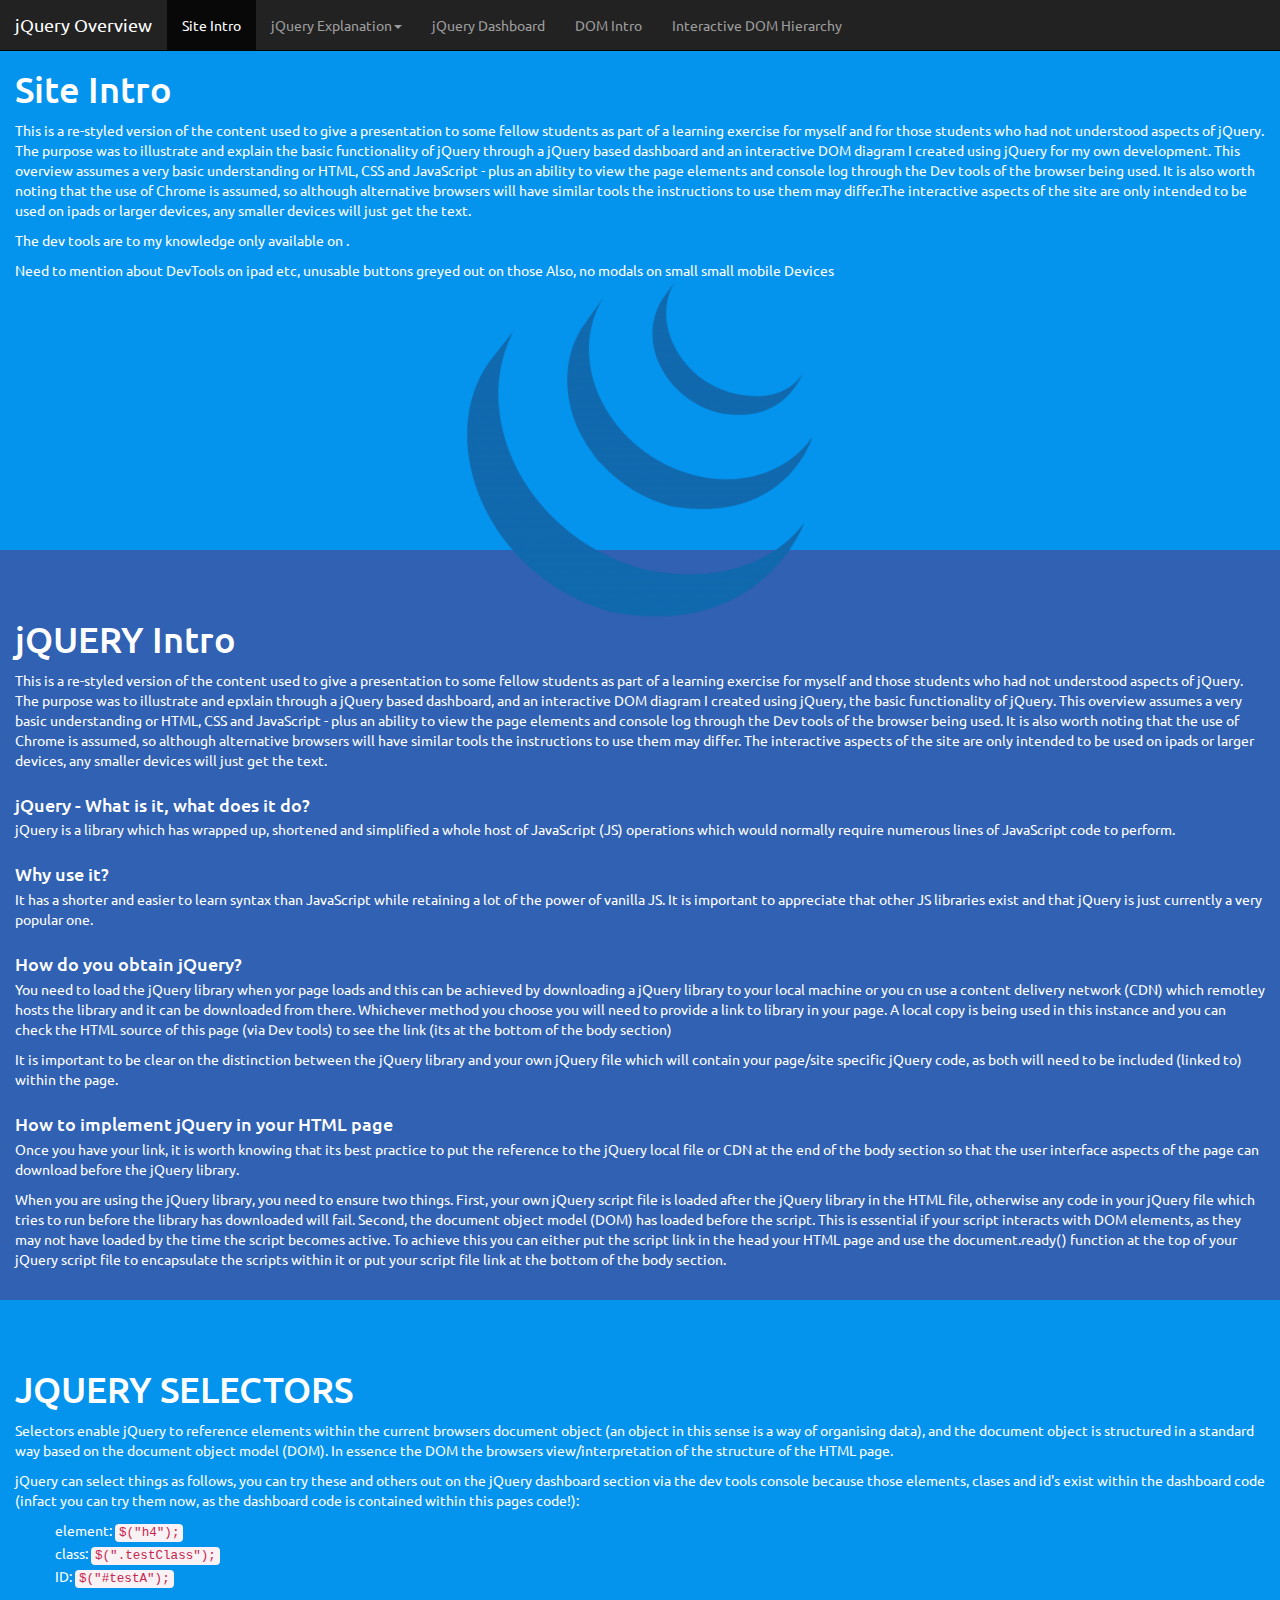
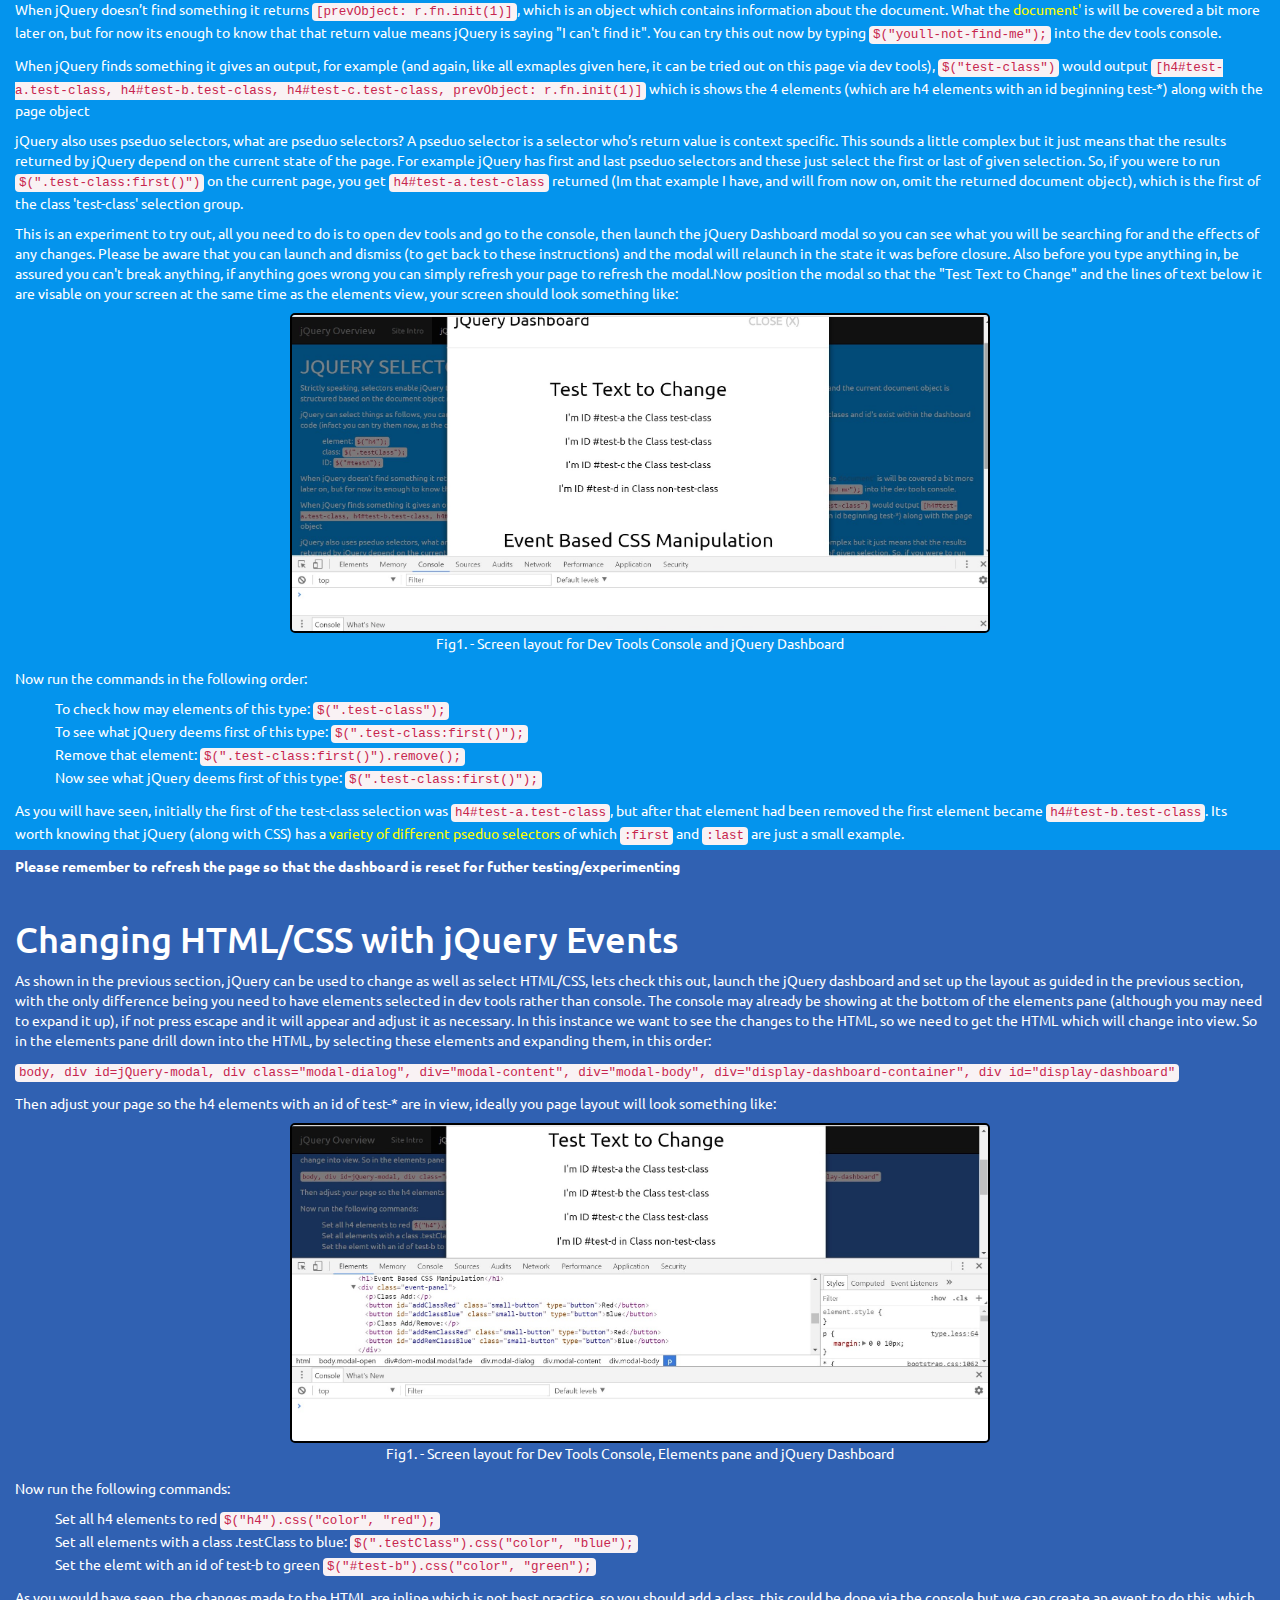
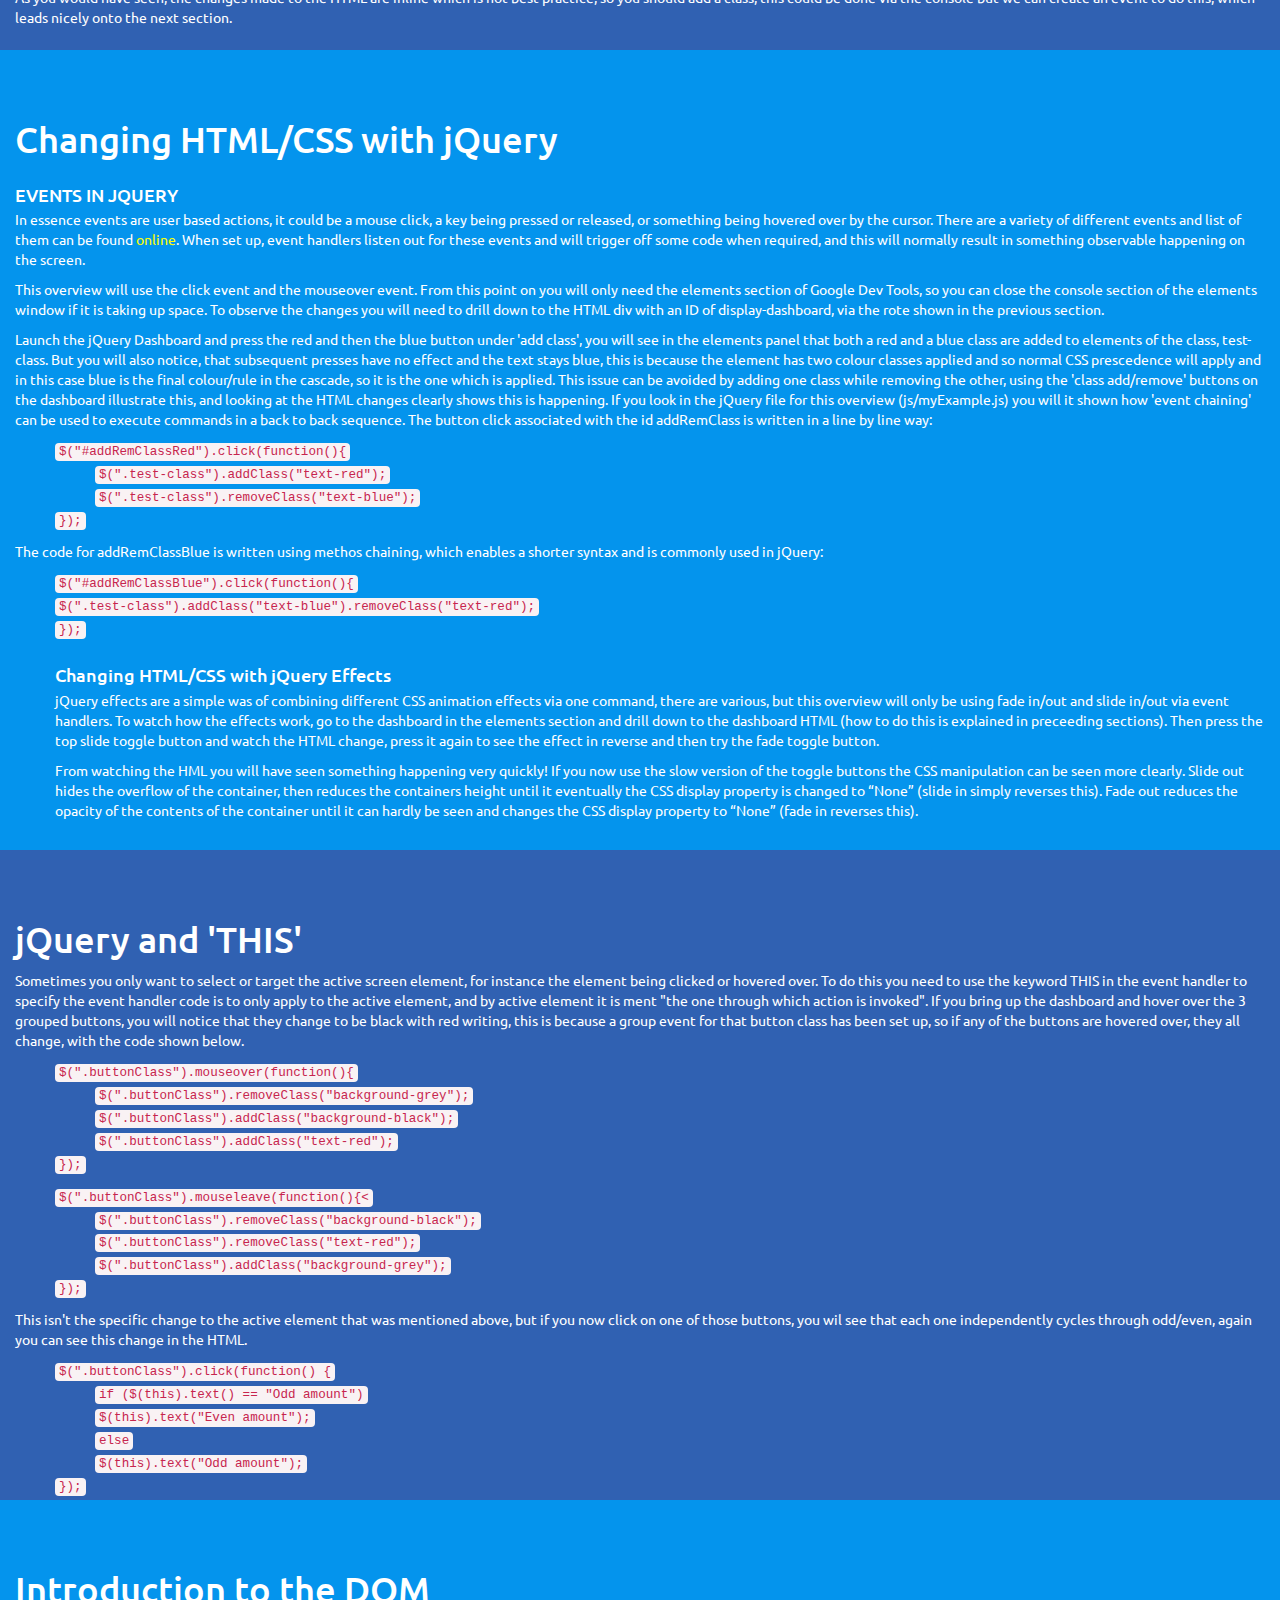
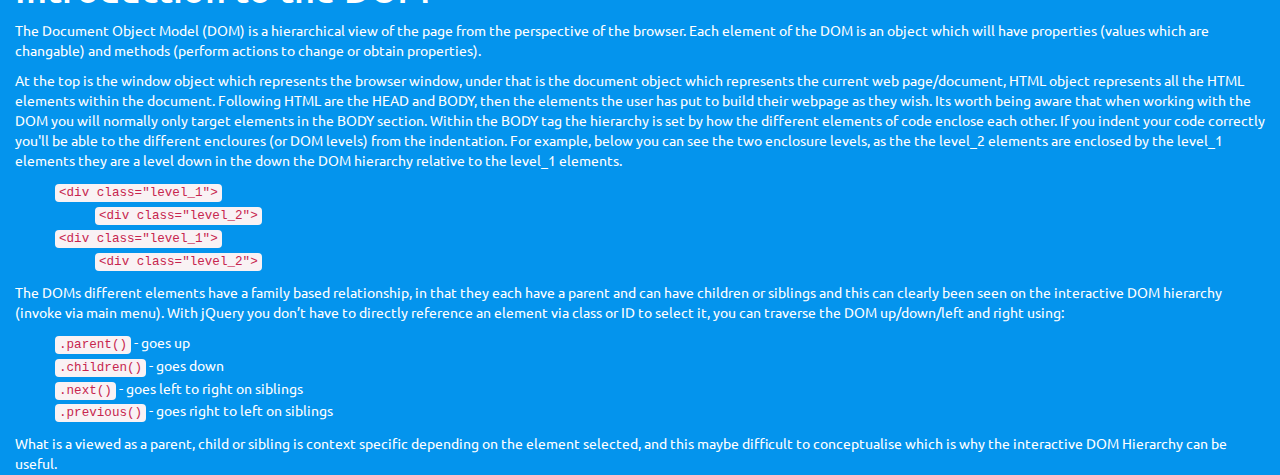
==== commit cd9e4e17: "initial responsiveness working for small devices" ====
--- a/jQuery_Overview.html
+++ b/jQuery_Overview.html
@@ -34,9 +34,9 @@
                                 <li><a href="#changing-jQuery">Changing HTML/CSS with jQuery</a></li>
                                 <li><a href="#this-jQuery">jQuery and THIS</a></li>
                             </ul>
-                            <li><a href="" data-toggle="modal" data-target="#jQuery-modal">jQuery Dashboard</a></li>
+                            <li><a class="interactive-elements" href="" data-toggle="modal" data-target="#jQuery-modal">jQuery Dashboard</a></li>
                             <li><a href="#intro-dom">DOM Intro</a></li>
-                            <li><a href="" data-toggle="modal" data-target="#dom-modal">Interactive DOM Hierarchy</a></li>
+                            <li><a class="interactive-elements" href="" data-toggle="modal" data-target="#dom-modal">Interactive DOM Hierarchy</a></li>
                         </li>
                     </ul>
                 </div>
@@ -55,7 +55,7 @@
         <h4>jQuery - What is it, what does it do?</h4>
         <p>jQuery is a library which has wrapped up, shortened and simplified a whole host of JavaScript (JS) operations which would normally require numerous lines of JavaScript code to perform.</p>
         <h4>Why use it?</h4>
-        <p>It has a shorter and easier to learn syntax than JavaScript while retaining a lot of the power of vanilla JS. It is important to appreciate that other JS libraries exist, such as xxxxx, xxxxx and xxxxx.</p>
+        <p>It has a shorter and easier to learn syntax than JavaScript while retaining a lot of the power of vanilla JS. It is important to appreciate that other JS libraries exist and that jQuery is just currently a very popular one.</p>
         <h4>How do you obtain jQuery?</h4>
         <p>You need to load the jQuery library when yor page loads and this can be achieved by downloading a jQuery library to your local machine or you cn use a content delivery network (CDN) which remotley hosts the library and it can be downloaded from there. Whichever method you choose you will need to provide a link to library in your page. A local copy is being used in this instance and you can check the HTML source of this page (via Dev tools) to see the link (its at the bottom of the body section)</p>
         <p>It is important to be clear on the distinction between the jQuery library and your own jQuery file which will contain your page/site specific jQuery code, as both will need to be included (linked to) within the page.</p>
--- a/css/myCSS.css
+++ b/css/myCSS.css
@@ -1,4 +1,78 @@
 
+/* very small device (phone) */
+@media (max-width: 768px) {
+
+    #site-intro {
+        padding-top: 50px;
+        height: 550px;
+    }
+
+    #intro-jQuery {
+        padding-top: 50px;
+        height: 750px;
+    }
+
+
+    #selecting-jQuery {
+        padding-top: 50px;
+        height: 1150px;
+    }
+
+    #changing-jQuery {
+        padding-top: 50px;
+        height: 800px;
+    }
+
+
+    #events-jQuery {
+        padding-top: 50px;
+        height: 800px;
+    }
+
+
+    #this-jQuery {
+        padding-top: 50px;
+        height: 650px;
+    }
+
+
+    #intro-dom {
+        padding-top: 50px;
+        height: 575px;
+    }
+
+
+	h4{
+		margin-top: 25px;
+		margin-bottom: 5px;
+	}
+
+	#text-box{
+		height: 100px;
+	}
+
+
+
+}
+
+
+/* Small device (tablet) */
+@media (max-width: 992px) {
+
+
+
+}
+
+/* Small device (tablet) */
+@media (max-width: 1199px) {
+
+
+
+}
+
+	a{
+		color: yellow;
+	}
 
 	figure{
 		margin-bottom: 15px;
@@ -103,10 +177,6 @@
     		height: 350px;
     		color: black;
   		}
-
-		#test{
-			margin-top: 20px;
-		}
 
 		button{
 			border-radius: 5px;
@@ -178,21 +248,6 @@
 		    width: 660px;
 		}
 
-		#hideEvents{
-			height: 35px;
-			width: 80px;			
-			left: 525px;
-			top: 15px;
-
-		}
-
-		#hideDOMNav{
-			height: 35px;
-			width: 80px;			
-			left: 525px;
-			top: 55px;
-
-		}
 
 
 		.background-black{
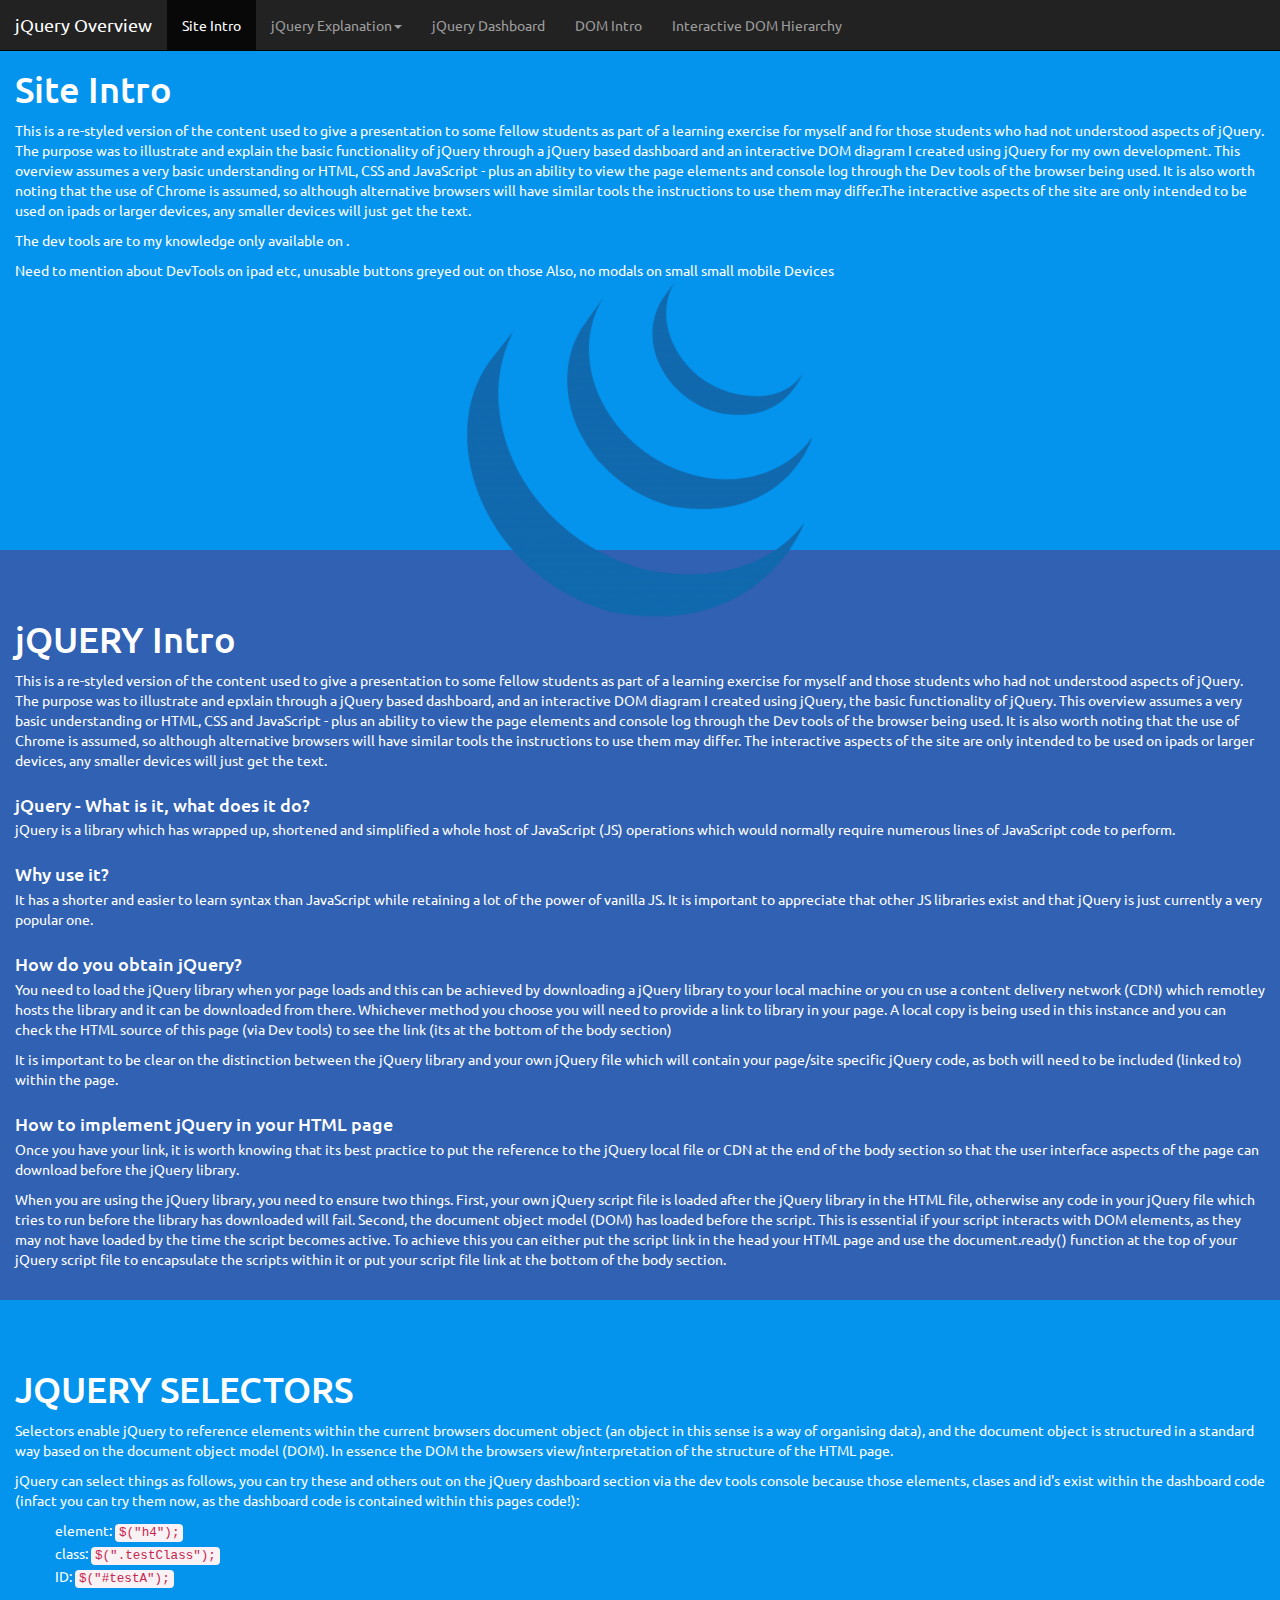
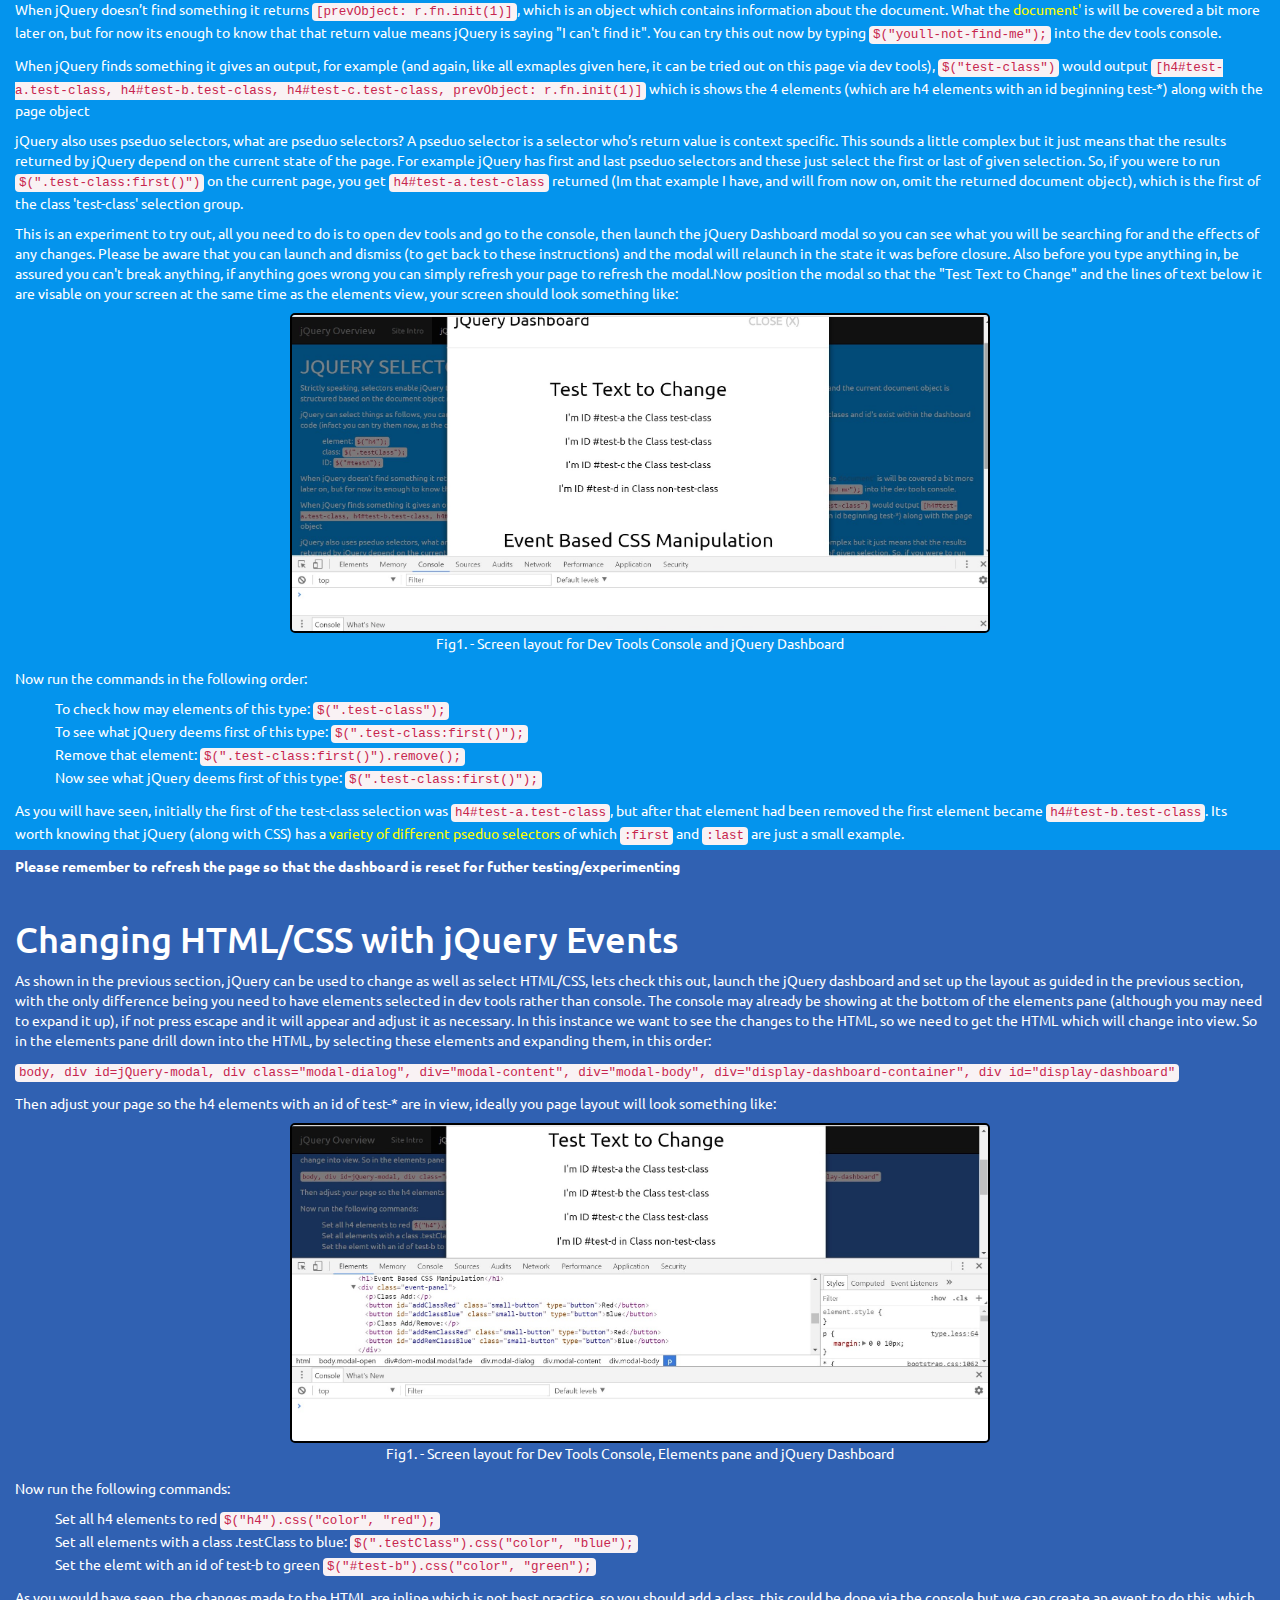
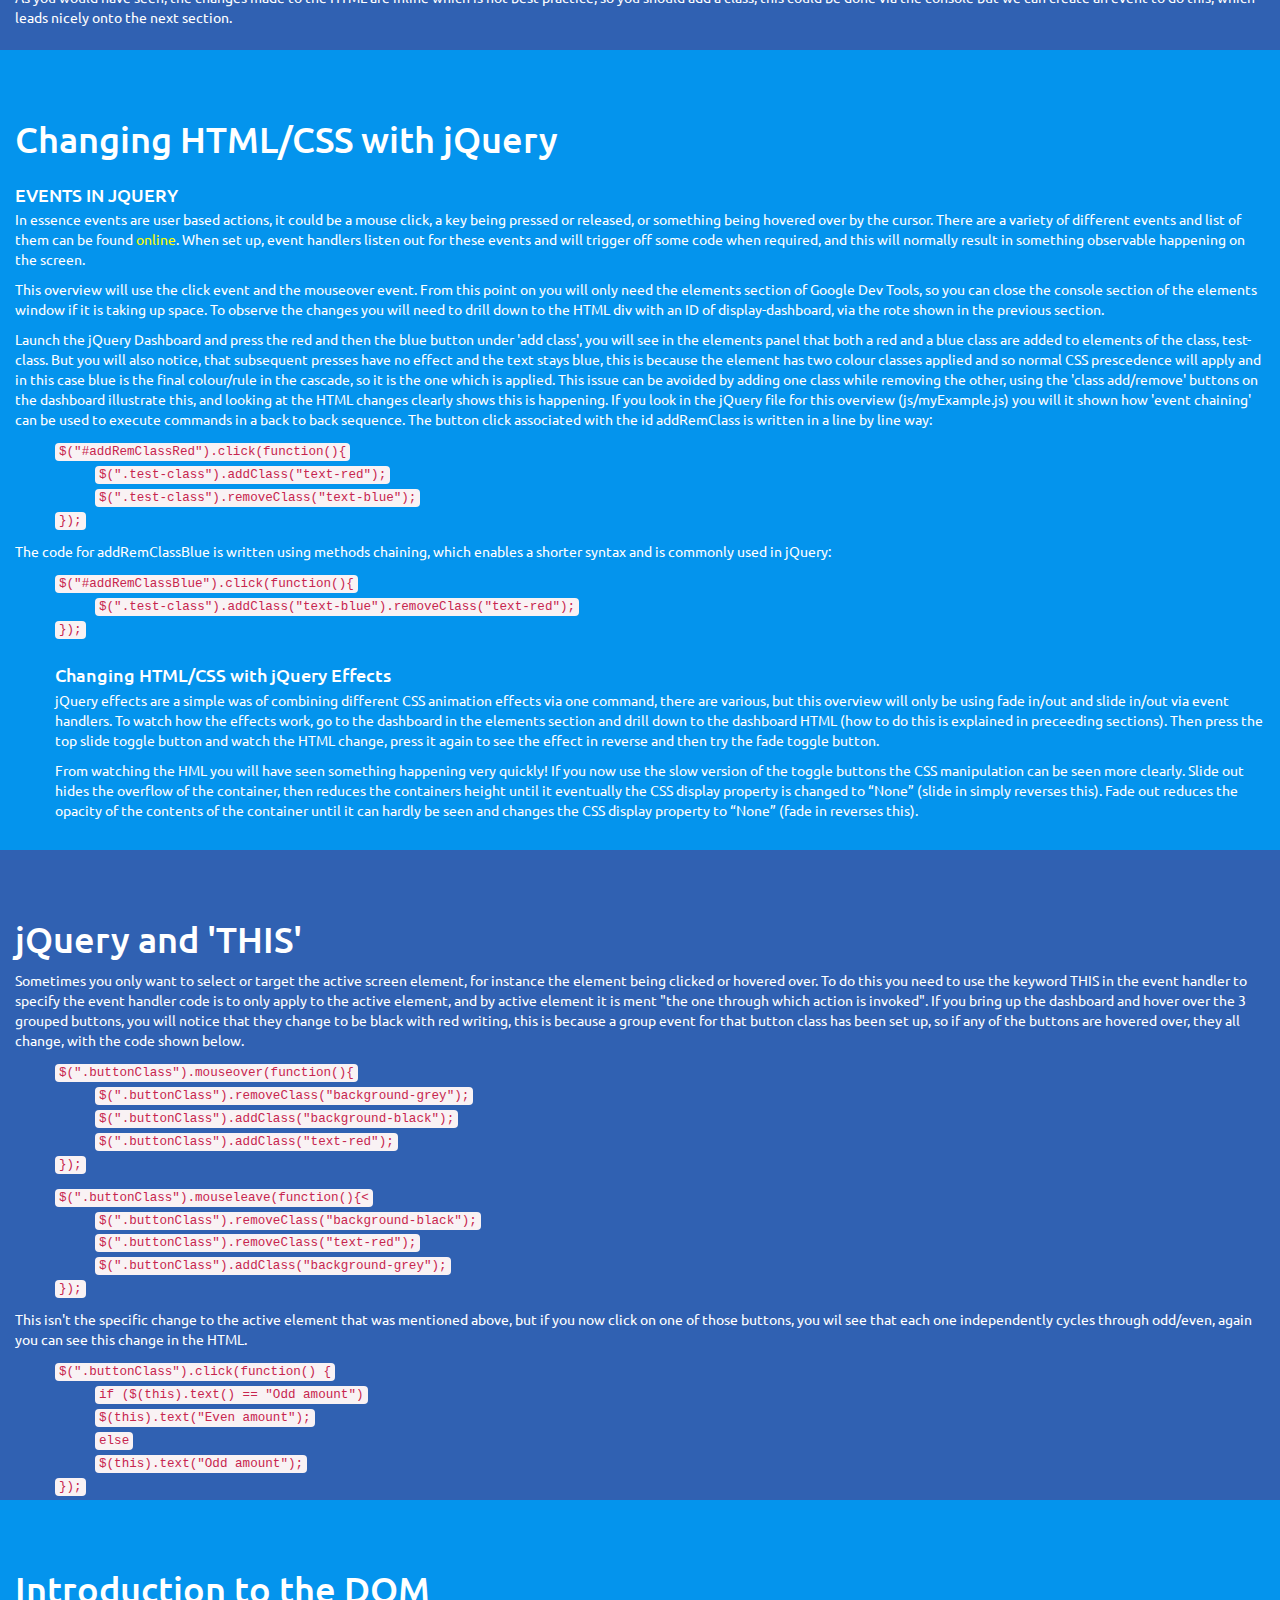
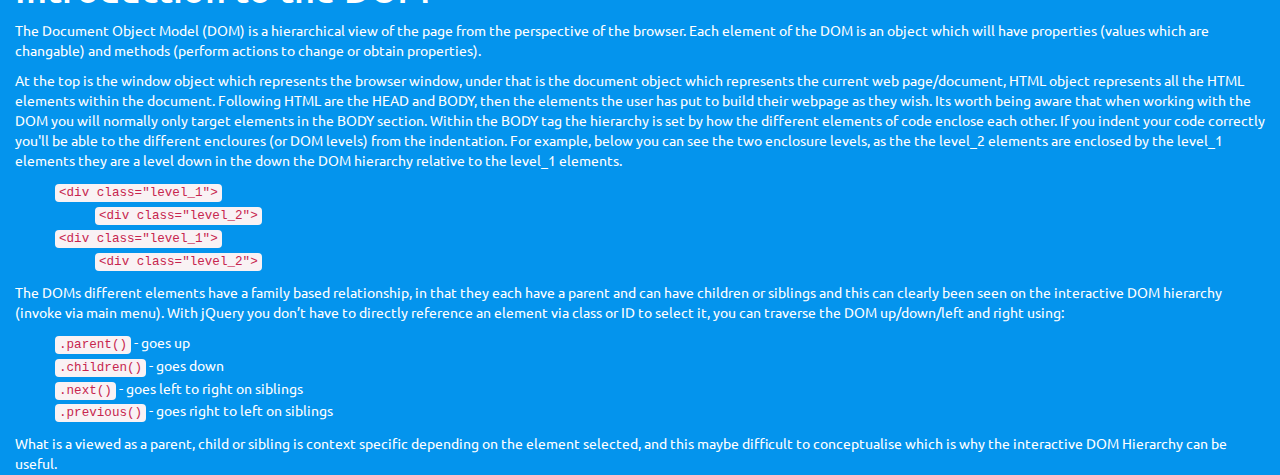
==== commit 21d1a7cc: "change to make menu brand alter to make it more responsive" ====
--- a/jQuery_Overview.html
+++ b/jQuery_Overview.html
@@ -122,10 +122,12 @@
             </ul>
             <li><code>});</code></li>
         </ul>
-        <p>The code for addRemClassBlue is written using methos chaining, which enables a shorter syntax and is commonly used in jQuery:</p>
+        <p>The code for addRemClassBlue is written using methods chaining, which enables a shorter syntax and is commonly used in jQuery:</p>
         <ul>
             <li><code>$("#addRemClassBlue").click(function(){</code></li>
-            <li><code>$(".test-class").addClass("text-blue").removeClass("text-red");</code></li>
+            <ul>
+            	<li><code>$(".test-class").addClass("text-blue").removeClass("text-red");</code></li>
+			</ul>            	
             <li><code>});</code>
                 <li>
                 </li>
--- a/css/myCSS.css
+++ b/css/myCSS.css
@@ -1,74 +1,4 @@
 
-/* very small device (phone) */
-@media (max-width: 768px) {
-
-    #site-intro {
-        padding-top: 50px;
-        height: 550px;
-    }
-
-    #intro-jQuery {
-        padding-top: 50px;
-        height: 750px;
-    }
-
-
-    #selecting-jQuery {
-        padding-top: 50px;
-        height: 1150px;
-    }
-
-    #changing-jQuery {
-        padding-top: 50px;
-        height: 800px;
-    }
-
-
-    #events-jQuery {
-        padding-top: 50px;
-        height: 800px;
-    }
-
-
-    #this-jQuery {
-        padding-top: 50px;
-        height: 650px;
-    }
-
-
-    #intro-dom {
-        padding-top: 50px;
-        height: 575px;
-    }
-
-
-	h4{
-		margin-top: 25px;
-		margin-bottom: 5px;
-	}
-
-	#text-box{
-		height: 100px;
-	}
-
-
-
-}
-
-
-/* Small device (tablet) */
-@media (max-width: 992px) {
-
-
-
-}
-
-/* Small device (tablet) */
-@media (max-width: 1199px) {
-
-
-
-}
 
 	a{
 		color: yellow;
@@ -177,6 +107,10 @@
     		height: 350px;
     		color: black;
   		}
+
+		#test{
+			margin-top: 20px;
+		}
 
 		button{
 			border-radius: 5px;
@@ -248,6 +182,21 @@
 		    width: 660px;
 		}
 
+		#hideEvents{
+			height: 35px;
+			width: 80px;			
+			left: 525px;
+			top: 15px;
+
+		}
+
+		#hideDOMNav{
+			height: 35px;
+			width: 80px;			
+			left: 525px;
+			top: 55px;
+
+		}
 
 
 		.background-black{
@@ -446,4 +395,202 @@
 	#domNavPanelCont{
 		border: 2px black solid;
 		background-color: white;
-	}+	}
+
+
+
+/* ver very small device (phone) */
+@media (max-width: 421px) {
+
+    #site-intro {
+        padding-top: 50px;
+        height: 750px;
+        color: #fff;
+		background: #0494ed url('../img/jQuery_icon2.png') no-repeat center center fixed; 
+    }
+
+    #intro-jQuery {
+        padding-top: 50px;
+        height: 950px;
+        color: #fff;
+        background: #3061b2 url('../img/jQuery_icon2.png') no-repeat center center fixed;
+    }
+
+
+    #selecting-jQuery {
+        padding-top: 50px;
+        height: 1100px;
+        color: #fff;
+        background: #0494ed url('../img/jQuery_icon2.png') no-repeat center center fixed;
+    }
+
+    #changing-jQuery {
+        padding-top: 50px;
+        height: 650px;
+        color: #fff;
+        background: #3061b2 url('../img/jQuery_icon2.png') no-repeat center center fixed;
+    }
+
+
+    #events-jQuery {
+        padding-top: 50px;
+        height: 1010px;
+        color: #fff;
+        background: #0494ed url('../img/jQuery_icon2.png') no-repeat center center fixed;
+    }
+
+
+    #this-jQuery {
+        padding-top: 50px;
+        height: 675px;
+        color: #fff;
+        background: #3061b2 url('../img/jQuery_icon2.png') no-repeat center center fixed;
+    }
+
+
+    #intro-dom {
+        padding-top: 50px;
+        height: 700px;
+        color: #fff;
+        background: #0494ed url('../img/jQuery_icon2.png') no-repeat center center fixed;
+    }
+
+}
+
+
+
+/* very small device (phone) */
+@media (max-width: 769px) {
+
+    #site-intro {
+        padding-top: 50px;
+        height: 400px;
+        color: #fff;
+		background: #0494ed url('../img/jQuery_icon2.png') no-repeat center center fixed; 
+    }
+
+    #intro-jQuery {
+        padding-top: 50px;
+        height: 950px;
+        color: #fff;
+        background: #3061b2 url('../img/jQuery_icon2.png') no-repeat center center fixed;
+    }
+
+
+    #selecting-jQuery {
+        padding-top: 50px;
+        height: 1100px;
+        color: #fff;
+        background: #0494ed url('../img/jQuery_icon2.png') no-repeat center center fixed;
+    }
+
+    #changing-jQuery {
+        padding-top: 50px;
+        height: 650px;
+        color: #fff;
+        background: #3061b2 url('../img/jQuery_icon2.png') no-repeat center center fixed;
+    }
+
+
+    #events-jQuery {
+        padding-top: 50px;
+        height: 1010px;
+        color: #fff;
+        background: #0494ed url('../img/jQuery_icon2.png') no-repeat center center fixed;
+    }
+
+
+    #this-jQuery {
+        padding-top: 50px;
+        height: 675px;
+        color: #fff;
+        background: #3061b2 url('../img/jQuery_icon2.png') no-repeat center center fixed;
+    }
+
+
+    #intro-dom {
+        padding-top: 50px;
+        height: 700px;
+        color: #fff;
+        background: #0494ed url('../img/jQuery_icon2.png') no-repeat center center fixed;
+    }
+
+
+
+}
+
+
+/* Small device (tablet) */
+@media (max-width: 992px) {
+
+
+
+}
+
+/* Medium device (laptop) */
+@media (max-width: 1199px) {
+
+
+
+}
+
+
+/* Large device (Desktop) */
+@media (min-width: 1200px) {
+
+    #site-intro {
+        padding-top: 50px;
+        height: 550px;
+        color: #fff;
+		background: #0494ed url('../img/jQuery_icon2.png') no-repeat center center fixed; 
+    }
+
+    #intro-jQuery {
+        padding-top: 50px;
+        height: 750px;
+        color: #fff;
+        background: #3061b2 url('../img/jQuery_icon2.png') no-repeat center center fixed;
+    }
+
+
+    #selecting-jQuery {
+        padding-top: 50px;
+        height: 1150px;
+        color: #fff;
+        background: #0494ed url('../img/jQuery_icon2.png') no-repeat center center fixed;
+    }
+
+    #changing-jQuery {
+        padding-top: 50px;
+        height: 800px;
+        color: #fff;
+        background: #3061b2 url('../img/jQuery_icon2.png') no-repeat center center fixed;
+    }
+
+
+    #events-jQuery {
+        padding-top: 50px;
+        height: 800px;
+        color: #fff;
+        background: #0494ed url('../img/jQuery_icon2.png') no-repeat center center fixed;
+    }
+
+
+    #this-jQuery {
+        padding-top: 50px;
+        height: 650px;
+        color: #fff;
+        background: #3061b2 url('../img/jQuery_icon2.png') no-repeat center center fixed;
+    }
+
+
+    #intro-dom {
+        padding-top: 50px;
+        height: 575px;
+        color: #fff;
+        background: #0494ed url('../img/jQuery_icon2.png') no-repeat center center fixed;
+    }
+
+
+
+}